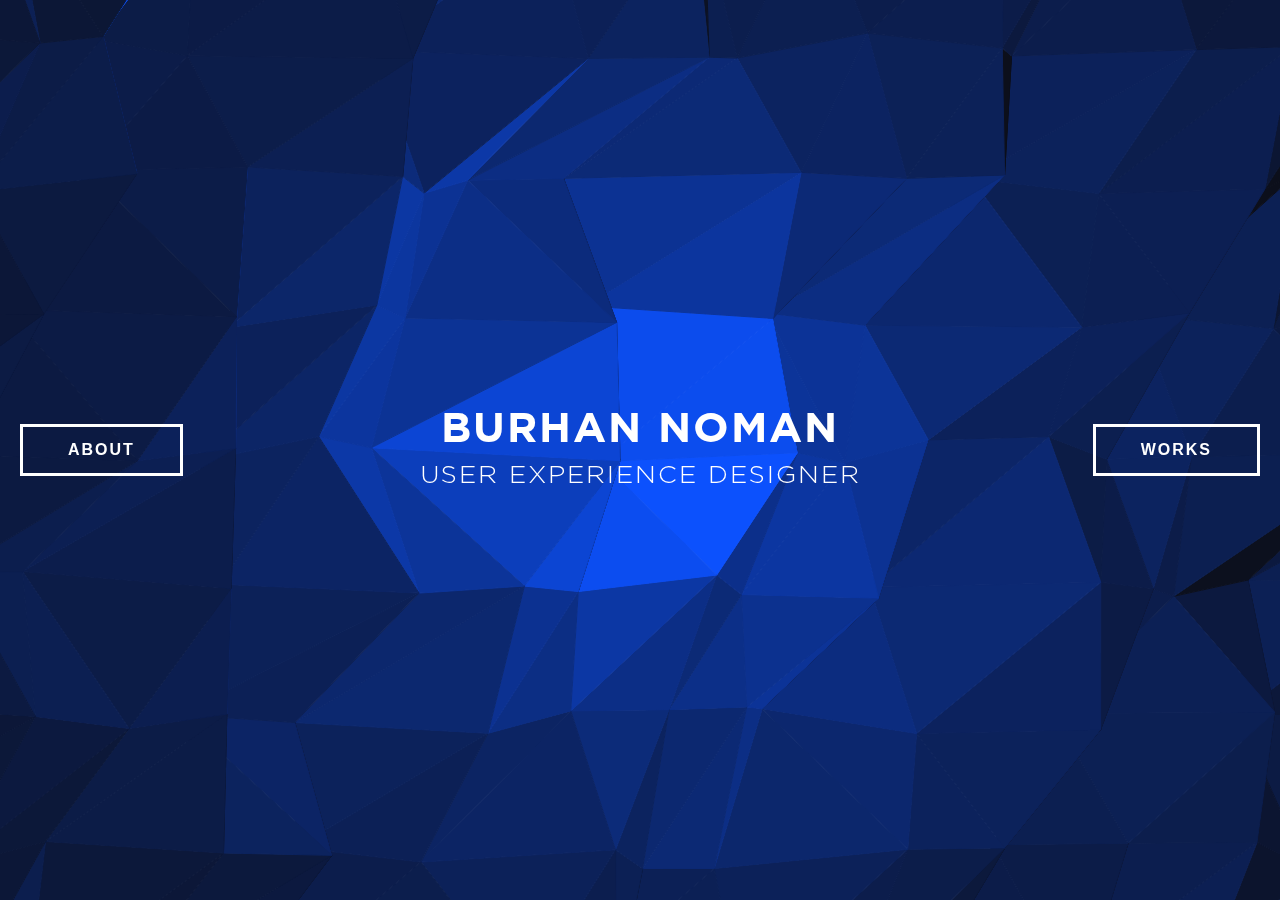
==== index.html @ 96dfe055 "Added google form link for scapes" ====
<!DOCTYPE html>
<html lang="en">
<head>
    <meta charset="utf-8">
    <meta http-equiv="X-UA-Compatible" content="IE=edge">
    <meta name="viewport" content="width=device-width, initial-scale=1">
    <!-- The above 3 meta tags *must* come first in the head; any other head content must come *after* these tags -->
    <title>Muhammad Burhan | UX Designer</title>
    <meta name="description" content="Portfolio website of Burhan Noman (Muhammad Burhan). A passionate UI/UX Designer and Developer">
    <meta name="keywords" content="UI, UX, designer, developer, design, portfolio, engineer, Muhammad Burhan, Burhan Noman, creative, passionate">
    <meta name="author" content="Muhammad Burhan (Burhan Noman)">

    <meta property="og:title" content="Burhan Noman - UX Designer">
    <meta property="og:image" content="img/muhammadburhan.jpg">
    <meta property="og:description" content="Portfolio website of Burhan Noman (Muhammad Burhan). A passionate UI/UX Designer and Developer.">

    <meta name="twitter:card" content="summary" />
    <meta name="twitter:site" content="@burhan_noman" />
    <meta name="twitter:title" content="Burhan Noman (Muhammad Burhan) - UX Designer" />
    <meta name="twitter:description" content="Portfolio website of Burhan Noman (Muhammad Burhan). A passionate UI/UX Designer and Developer." />
    <meta name="twitter:image" content="http://www.burhannoman.com/img/muhammadburhan.jpg" />

    <link href="css/normalize.css" rel="stylesheet">
    <link rel="stylesheet" type="text/css" href="css/font-awesome.min.css" />
    <link rel="stylesheet" href="css/jquery.fullpage.min.css">
    <link rel="stylesheet" href="css/owl.carousel.min.css">
    <link rel="stylesheet" href="css/owl.theme.default.min.css">
    <link rel="stylesheet" type="text/css" href="css/main.css" />
    <!-- HTML5 shim and Respond.js for IE8 support of HTML5 elements and media queries -->
    <!-- WARNING: Respond.js doesn't work if you view the page via file:// -->
    <!--[if lt IE 9]>
    <script src="https://oss.maxcdn.com/html5shiv/3.7.3/html5shiv.min.js"></script>
    <script src="https://oss.maxcdn.com/respond/1.4.2/respond.min.js"></script>
    <![endif]-->

    <link rel="shortcut icon" href="favicon/favicon.ico">
    <link rel="icon" sizes="16x16 32x32 64x64" href="favicon/favicon.ico">
    <link rel="icon" type="image/png" sizes="196x196" href="favicon/favicon-192.png">
    <link rel="icon" type="image/png" sizes="160x160" href="favicon/favicon-160.png">
    <link rel="icon" type="image/png" sizes="96x96" href="favicon/favicon-96.png">
    <link rel="icon" type="image/png" sizes="64x64" href="favicon/favicon-64.png">
    <link rel="icon" type="image/png" sizes="32x32" href="favicon/favicon-32.png">
    <link rel="icon" type="image/png" sizes="16x16" href="favicon/favicon-16.png">
    <link rel="apple-touch-icon" href="favicon/favicon-57.png">
    <link rel="apple-touch-icon" sizes="114x114" href="favicon/favicon-114.png">
    <link rel="apple-touch-icon" sizes="72x72" href="favicon/favicon-72.png">
    <link rel="apple-touch-icon" sizes="144x144" href="favicon/favicon-144.png">
    <link rel="apple-touch-icon" sizes="60x60" href="favicon/favicon-60.png">
    <link rel="apple-touch-icon" sizes="120x120" href="favicon/favicon-120.png">
    <link rel="apple-touch-icon" sizes="76x76" href="favicon/favicon-76.png">
    <link rel="apple-touch-icon" sizes="152x152" href="favicon/favicon-152.png">
    <link rel="apple-touch-icon" sizes="180x180" href="favicon/favicon-180.png">
    <meta name="msapplication-TileColor" content="#FFFFFF">
    <meta name="msapplication-TileImage" content="favicon/favicon-144.png">
    <meta name="msapplication-config" content="favicon/browserconfig.xml">
</head>
<body class="background-container-body">
<!-- ****************************************************************************************** -->
<!-- ********************************** Hi There! Whats Up? ***********************************-->
<!-- ****************************************************************************************** -->

<!-- ****************************************************************************************** -->
<!-- ********************************** MAIN PAGE *********************************************-->
<!-- ****************************************************************************************** -->
<div id="background-container" class="background-container on-scene">
    <section>
        <div id="background-output" class="background-output"></div>
        <div class="intro">
            <h1>Burhan Noman</h1>
            <h3>User Experience Designer</h3>
            <div class="mobile-btns">
                <button class="bn-btn light" data-link data-destination="about-page" data-source="background-container">About</button>
                <button class="bn-btn light" data-link data-destination="works-page" data-source="background-container">Works</button>
            </div>
        </div>
        <div class="about-cont">
            <button class="bn-btn light" data-link data-destination="about-page" data-source="background-container">About</button>
        </div>
        <div class="work-cont">
            <button class="bn-btn light" data-link data-destination="works-page" data-source="background-container">Works</button>
        </div>
    </section>
</div>
<div class="background-container-meta"></div>

<!-- ****************************************************************************************** -->
<!-- ********************************** ABOUT PAGE *********************************************-->
<!-- ****************************************************************************************** -->
<div class="about-page off-scene-left">
    <section style="display: none">
        <div class="about-text-container">
            <div class="content-about-me">
                <h4>About me</h4>
                <p>
                    Hi! I am Burhan. I blend knowledge and passion to come up with
                    intuitive and beautifully crafted User Experience. I have a strong empathy with users and never
                    ending love for design and technology. While designing, I embrace ambiguity, I believe in iterations
                    and I think of failures as a design experiments with the opportunity to learn.
                </p>
            </div>
            <div class="content-design-engineer">
                <h4>Designer + Engineer</h4>
                <p>
                    I completed my Bachelors of Engineering in Computer & Information Systems Engineering from NED
                    University, Pakistan. After playing a vital role in first unicorn of Pakistan, Careem and helping
                    Aurea with its customer experience platforms, i decided to pursue my education in Interactive Design.
                    Currently, i am enjoying roller coaster ride of my masters in field of Interactive Design from
                    Savannah College of Art and Design, USA.
                </p>
            </div>
        </div>
        <div class="about-picture">
            <div class="contact-container">
                <div class="display-picture">
                    <img src="img/muhammadburhan.jpg">
                </div>
                <h5>Burhan Noman</h5>
                <h6 class="email">mburhannoman@gmail.com</h6>
                <button id="download-resume" class="bn-btn dark">Download Resume</button>
                <div class="social-icons">
                    <a href="https://www.linkedin.com/in/burhannoman" target="_blank"><span class="fa fa-linkedin"></span></a>
                    <a href="https://www.behance.net/burhannoman" target="_blank"><span class="fa fa-behance"></span></a>
                    <a href="https://github.com/muhammad-burhan" target="_blank"><span class="fa fa-github"></span></a>
                    <a href="https://twitter.com/burhan_noman" target="_blank"><span class="fa fa-twitter"></span></a>
                </div>
            </div>
        </div>
    </section>
    <section class="more-info" style="display: none">
        <div class="info-row">
            <div class="work-experience">
                <h4>Work Experience</h4>
                <div class="work-item">
                    <h5 class="company">Google + SCAD</h5>
                    <h5 class="position">Creative Director</h5>
                    <p class="date">Sept. 2017 - Dec. 2017 (4 Months)</p>
                    <ul>
                        <li>
                            Directed team of five to achieve consistency in design for an Augmented Reality App.
                        </li>
                        <li>
                            Worked on wireframes & qualitative research for the mobile app and solely designed &
                            developed product website from concept to launch.
                        </li>
                    </ul>
                </div>
                <div class="work-item">
                    <h5 class="company">Aurea</h5>
                    <h5 class="position">UX Designer, Frontend</h5>
                    <p class="date">Nov. 2015 – Oct. 2016 (1 Year)</p>
                    <ul>
                        <li>
                            Designed and developed automation and real-time monitoring customer experience platforms.
                        </li>
                    </ul>
                </div>
                <div class="work-item">
                    <h5 class="company">VentureDive (Careem)</h5>
                    <h5 class="position">UX Engineer</h5>
                    <p class="date">Dec. 2014 – Mar. 2016 (1 Year & 4 Months)</p>
                    <ul>
                        <li>
                            Developed B2B and B2C applications including real-time internal operations and public web experiences.
                        </li>
                        <li>
                            Played a vital role in achieving and maintaining the 10x
                            growth of Careem with a hockey stick growth curve.
                        </li>
                        <li>
                            Wore multiple hats in chaotic environments to make sure
                            I deliver the finest user experience full of wow factors.
                        </li>
                    </ul>
                </div>
                <div class="work-item">
                    <h5 class="company">Avanza Solutions</h5>
                    <h5 class="position">UI/UX Design Intern</h5>
                    <p class="date">Jun. 2014 – Jul. 2014 (2 Months)</p>
                    <ul>
                        <li>
                            Performed research analysis and delivered designs for online mobile banking application; AmbitWiz.
                        </li>
                    </ul>
                </div>
                <div class="work-item">
                    <h5 class="company">Nokia Pakistan</h5>
                    <h5 class="position">S40 Full touch Application Developer Intern</h5>
                    <p class="date">Dec. 2012 – Jan. 2013 (2 Months)</p>
                    <ul>
                        <li>
                            Developed and Published S40 series mobile application using Netbeans 7.2 and Nokia SDK 2.0 on J2Me platform.
                        </li>
                    </ul>
                </div>
            </div>
            <div class="skills-set">
                <h4>Skills</h4>
                <h5 class="skill-sub-cat">Design</h5>
                <ul>
                    <li>Adobe Photoshop</li>
                    <li>Adobe Illustrator</li>
                    <li>Adobe After Effects</li>
                    <li>Adobe InDesign</li>
                    <li>Sketch</li>
                    <li>Rapid Prototyping (Proto.io & InVision)</li>
                    <li>Contextual Research</li>
                    <li>Personas & Experience Mapping</li>
                    <li>Wireframing & Storyboarding</li>
                    <li>Visual Interface & Information Design</li>
                    <li>Human Centered Design Process</li>
                    <li>Usability Testing</li>
                </ul>
                <h5 class="skill-sub-cat">Development</h5>
                <ul>
                    <li>JavaScript</li>
                    <li>AngularJS</li>
                    <li>Ionic Framework</li>
                    <li>JQuery</li>
                    <li>HTML5 / CSS3 / SASS</li>
                    <li>GIT / SVN</li>
                </ul>
                <h4>Achievements</h4>
                <div>
                    <img class="achievements-img" src="img/achievements.png">
                </div>
            </div>
        </div>
    </section>
</div>
<div class="about-page-meta" style="display: none">
    <nav class="header">
        <div class="bn-breadcrumb">
            <img src="img/logo_noshadow_blue.png" data-link data-destination="background-container" data-source="about-page">
            <div class="divider"></div>
            <ul>
                <li>About</li>
            </ul>
        </div>
        <div class="right-link">
            <a data-jump data-destination="works-page" data-source="about-page">Go to Works</a>
        </div>
    </nav>
    <div class="back-to-home">
        <button class="bn-arrow-circle right" data-link data-destination="background-container" data-source="about-page">
            <span class="fa fa-angle-right"></span>
        </button>
    </div>
</div>

<!-- ****************************************************************************************** -->
<!-- ********************************** WORK PAGE *********************************************-->
<!-- ****************************************************************************************** -->
<div class="wrapper works-page off-scene-right">
    <div id="fullpage">
        <div class="section">
            <section class="portfolio-item item-google">
                <video class="fullPageVideo" loop muted data-autoplay>
                    <source src="videos/google.mp4" type="video/mp4">
                </video>

                <div class="content-layer">
                    <div class="item-container">
                        <div class="video-google-overlay"></div>
                        <div class="content">
                            <h2>Google + SCAD</h2>
                            <h5>Overview</h5>
                            <p>
                                Google collaborated with SCAD to research and create Augmented Reality application with a
                                primary goal of developing community, authentic relationships, and self-expression. The project
                                is under NDA, i would be able to share more in an interview setting.
                            </p>
                            <h5>Contribution - UX Designer</h5>
                            <p>
                                Directed team of five to bring consistency in design. Participated in Qualitative Research, Ideation, Wireframes,
                                Mockups, Visual effects and Web Development.
                            </p>
                            <button class="bn-btn light" onclick="window.open('https://goo.gl/forms/hJCsrUWTZmPAbyXT2', '_blank')">Request Password</button>
                        </div>
                        <div class="media">
                            <!--<ul class="parallex-item scene">
                                <li class="layer" data-depth="0.20">
                                    <img src="img/portfolio/google/banner.png">
                                </li>
                            </ul>-->
                        </div>
                    </div>
                </div>
            </section>
        </div>

        <div class="section">
            <section class="portfolio-item item-mappen">
                <video class="fullPageVideo" loop muted data-autoplay>
                    <source src="videos/mappen.mp4" type="video/mp4">
                </video>
                <div class="content-layer">
                    <div class="item-container">
                        <div class="video-mappen-overlay"></div>
                        <div class="content">
                            <h2>Mappen</h2>
                            <h5>Overview</h5>
                            <p>
                                Map + Happening! Mappen, informs you about different experiences people had on
                                specific places. Users can share their experience either good, average or bad and pin it
                                to the map. The cluster of similar experiences forms a heat map on the google map, helping
                                user being informed about what’s happening around them.
                            </p>
                            <h5>Contribution</h5>
                            <p>
                                Contextual Research, Experience Mapping, Ideation, Storyboards, Wireframes, Prototype, User testing
                            </p>
                            <button class="bn-btn light" data-view-process data-detail-page="mappen-detail-page">View Process</button>
                        </div>
                        <div class="media"></div>
                    </div>
                </div>
            </section>
        </div>

        <div class="section">
            <section class="portfolio-item item-gojewel">
                <video class="fullPageVideo" loop muted data-autoplay>
                    <source src="videos/gojewel.mp4" type="video/mp4">
                </video>

                <div class="content-layer">
                    <div class="item-container">
                        <div class="video-gojewel-overlay"></div>
                        <div class="content">
                            <h2>GoJewel</h2>
                            <h5>Overview</h5>
                            <p>
                                A project demonstrating a need to wear a jewelry. You can rent a jewelry using the app for
                                as long as you want and return it whenever you like. GoJewel will also help you find a jewelry
                                matching your needs and you can try it using augmented reality before even renting it.
                            </p>
                            <h5>Contribution - Project Lead</h5>
                            <p>
                                Research, Wireframes, Prototype, Concept video pre & post production
                            </p>
                            <button class="bn-btn light" data-view-process data-detail-page="gojewel-detail-page">View Process</button>
                        </div>
                        <div class="media">
                            <!--<ul class="parallex-item scene">
                                <li class="layer" data-depth="0.20">
                                    <img src="img/portfolio/gojewel/banner.png">
                                </li>
                            </ul>-->
                        </div>
                    </div>
                </div>
            </section>
        </div>

        <div class="section">
            <section class="portfolio-item item-tournorth">
                <video class="fullPageVideo" loop muted data-autoplay>
                    <source src="videos/tournorth.mp4" type="video/mp4">
                </video>
                <div class="content-layer">
                    <div class="item-container">
                        <div class="video-tournorth-overlay"></div>
                        <div class="content">
                            <h2>Tour North</h2>
                            <h5>Overview</h5>
                            <p>
                                Tour North is a Award Winning one page storytelling responsive website depicting my beautiful journey to the
                                amazing valleys of Pakistan. Rich media including sound, videos and images takes the user into the
                                beautiful valleys and creates a unique experience.
                            </p>
                            <h5>Individual Project</h5>
                            <p>
                                Wireframes, Mockups, Web Development
                            </p>
                            <button class="bn-btn light" data-view-process data-detail-page="tournorth-detail-page">View Process</button>
                            <button class="bn-btn light" onclick="window.open('http://www.tournorth.com', '_blank')">Launch Experience</button>
                        </div>
                        <div class="media">
                            <!--<ul class="parallex-item scene">
                                <li class="layer" data-depth="0.20"><img src="img/portfolio/tournorth/north%20banner.png"></li>
                            </ul>-->
                        </div>
                    </div>
                </div>
            </section>
        </div>

        <div class="section">
            <section class="portfolio-item item-wrc">
                <video class="fullPageVideo" loop muted data-autoplay>
                    <source src="videos/WRC.mp4" type="video/mp4">
                </video>

                <div class="content-layer">
                    <div class="item-container">
                        <div class="video-wrc-overlay"></div>
                        <div class="content">
                            <h2>WRC Promo</h2>
                            <h5>Overview</h5>
                            <p>
                                This is the promotional video for the World Rally Championship. This video is for educational purposes only. I wanted
                                to showcase the super human skills, thrill and passion drivers and spectators put into this sport.
                                I edited the footages according to my need and would like to give videographers credit.
                            </p>
                            <h5>Individual Project</h5>
                            <p>
                                Storyboards, Visual Design, Motion Design
                            </p>
                            <button class="bn-btn light" data-view-process data-detail-page="wrc-detail-page">View Process</button>
                        </div>
                        <div class="media"></div>
                    </div>
                </div>
            </section>
        </div>

        <div class="section">
            <section class="portfolio-item item-mgs">
                <video class="fullPageVideo" loop muted data-autoplay>
                    <source src="videos/mgs.mp4" type="video/mp4">
                </video>

                <div class="content-layer">
                    <div class="item-container">
                        <div class="video-mgs-overlay"></div>
                        <div class="content">
                            <h2>HUD Design - MGS</h2>
                            <h5>Overview</h5>
                            <p>
                                The idea is to create a futuristic UI for the advance real-time critical systems.
                                I took inspirations from different games like Metal Gear solid V and took references from one
                                of the best motion designers - Ashthrop.
                            </p>
                            <h5>Individual Project</h5>
                            <p>
                                Storyboards, Visual Design, Motion Design
                            </p>
                            <button class="bn-btn light" data-view-process data-detail-page="mgs-detail-page">View Process</button>
                        </div>
                        <div class="media"></div>
                    </div>
                </div>
            </section>
        </div>

        <div class="section">
            <section class="portfolio-item item-alibi">
                <video class="fullPageVideo" loop muted data-autoplay>
                    <source src="videos/alibi.mp4" type="video/mp4">
                </video>
                <div class="content-layer">
                    <div class="item-container">
                        <div class="video-alibi-overlay"></div>
                        <div class="content">
                            <h2>Alibi</h2>
                            <h5>Overview</h5>
                            <p>
                                A mobile app which lets you post anonymously in a particular group. Users can read, like and
                                dislike posts in a group. Users can also make a guess on a particular post about the person
                                who posted it. If it's correct user will get reward points.
                            </p>
                            <h5>Side Project</h5>
                            <p>
                                Wireframes, Mockups, Motion Design
                            </p>
                            <button class="bn-btn light" data-view-process data-detail-page="alibi-detail-page">View Process</button>
                        </div>
                        <div class="media">
                            <!--<ul class="parallex-item scene">
                                <li class="layer" data-depth="0.20"><img src="img/portfolio/alibi/banner.png"></li>
                            </ul>-->
                        </div>
                    </div>
                </div>
            </section>
        </div>

        <div class="section">
            <section class="portfolio-item item-Ambit">
                <video class="fullPageVideo" loop muted data-autoplay>
                    <source src="videos/ambit.mp4" type="video/mp4">
                </video>
                <div class="content-layer">
                    <div class="item-container">
                        <div class="video-ambit-overlay"></div>
                        <div class="content">
                            <h2>AmbitWiz</h2>
                            <h5>Overview</h5>
                            <p>
                                AmbiWiz is an online banking mobile app. Using which user can manage his bank accounts,
                                utility bills, cheques, cards and online transfers. User can also search for the nearest
                                ATM locations.
                            </p>
                            <h5>Contribution</h5>
                            <p>
                                Information Architecture, Wireframes, Visual Design
                            </p>
                            <button class="bn-btn light" data-view-process data-detail-page="ambit-detail-page">View Process</button>
                        </div>
                        <div class="media">
                            <!--<ul class="parallex-item scene">
                                <li class="layer" data-depth="0.20"><img src="img/portfolio/ambit/banner.png"></li>
                            </ul>-->
                        </div>
                    </div>
                </div>
            </section>
        </div>

        <!--<div class="section">
            <section class="portfolio-item item-riverstreet">
                <video class="fullPageVideo" loop muted data-autoplay>
                    <source src="videos/riverstreet.mp4" type="video/mp4">
                </video>
                <div class="content-layer">
                    <div class="item-container">
                        <div class="video-riverstreet-overlay"></div>
                        <div class="content">
                            <h2>River Street Savannah</h2>
                            <h5>Overview</h5>
                            <p>
                                River Street Savannah is the Re-design of River Street Website. River Street is a tourist spot of Savannah
                                which has a lot of historic and artistic importance.
                            </p>
                            <h5>Contribution - Project Manager</h5>
                            <p>
                                Research, Visual Designs, Web Development
                            </p>
                            <button class="bn-btn light" data-view-process data-detail-page="riverstreet-detail-page">View Process</button>
                        </div>
                        <div class="media">
                            &lt;!&ndash;<ul class="parallex-item scene">
                                <li class="layer" data-depth="0.20"><img src="img/portfolio/riverstreet/riverstreet%20banner.png"></li>
                            </ul>&ndash;&gt;
                        </div>
                    </div>
                </div>
            </section>
        </div>-->
        <!--<div class="section">
            <section class="portfolio-item item-hotel">
                <video class="fullPageVideo" loop muted data-autoplay>
                    <source src="videos/riverstreet.mp4" type="video/mp4">
                </video>
                <div class="content-layer">
                    <div class="item-container">
                        <div class="video-riverstreet-overlay"></div>
                        <div class="content">
                            <h2>Best Hotels</h2>
                            <h5>Overview</h5>
                            <p>
                                Best hotels is the re-design of a popular accommodation website "Bookings.com". This website
                                is the part of my course work for Interactive Web Design 715.
                            </p>
                            <h5>Contribution</h5>
                            <p>
                                Project Manager, UX Designer, Developer
                            </p>
                            <button class="bn-btn light" data-view-process data-detail-page="booking-detail-page">View Process</button>
                        </div>
                        <div class="media">
                            &lt;!&ndash;<ul class="parallex-item scene">
                                <li class="layer" data-depth="0.20"><img src="img/portfolio/bookings/hotel%20banner.png"></li>
                            </ul>&ndash;&gt;
                        </div>
                    </div>
                </div>
            </section>
        </div>-->
    </div>
    <!-- Container for the details of each portfolio -->
    <div class="detail-page">

    </div>
</div>
<div class="side-bar-overlay"></div>
<div class="works-page-meta" style="display: none">
    <nav class="header">
        <div class="bn-breadcrumb">
            <img class="logo-light" src="img/logo_noshadow_white.png"
                 data-link data-destination="background-container" data-source="works-page" data-restart-slides>
            <img class="visible-detail-page" src="img/logo_noshadow_blue.png" style="display: none;"
                 data-link data-destination="background-container" data-source="works-page" data-restart-slides>
            <div class="divider"></div>
            <ul>
                <li>Works</li>
            </ul>
        </div>
        <div class="left-link">
            <a data-jump data-destination="about-page" data-source="works-page" data-restart-slides>Go to About</a>
        </div>
    </nav>
    <div class="back-to-home wp-back-btn">
        <button class="bn-arrow-circle left" data-link data-destination="background-container" data-source="works-page" data-restart-slides>
            <span class="fa fa-angle-left"></span>
        </button>
    </div>
    <div class="back-to-home visible-detail-page-back" style="display: none;">
        <button class="bn-arrow-circle left">
            <span class="fa fa-times"></span>
        </button>
    </div>
    <div class="list-of-projects">
        <span class="heading">
            List of Projects
        </span>
        <div class="circle"></div>
        <div></div>
        <div class="liner"></div>
    </div>

    <div class="side-bar">
        <div id="scrollstyle-3" class="side-bar-content">
            <div class="side-bar-item google-sidebar-item">
                <img src="img/portfolio/google/google-sidebar.jpg">
                <div class="overlay-container">
                    <div class="overlay"></div>
                    <h6>Google + SCAD</h6>
                    <p>Google Daydream AR</p>
                </div>
            </div>
            <div class="side-bar-item" data-view-process data-detail-page="mappen-detail-page">
                <img src="img/portfolio/mappen/mappen-sidebar.jpg">
                <div class="overlay-container">
                    <div class="overlay"></div>
                    <h6>Mappen</h6>
                    <p>Know whats happening around you!</p>
                </div>
            </div>
            <div class="side-bar-item" data-view-process data-detail-page="gojewel-detail-page">
                <img src="img/portfolio/gojewel/gojewel-sidebar.jpg">
                <div class="overlay-container">
                    <div class="overlay"></div>
                    <h6>GoJewel</h6>
                    <p>Jewelry - Get it - Flaunt it - Return it</p>
                </div>
            </div>
            <div class="side-bar-item" data-view-process data-detail-page="tournorth-detail-page">
                <img src="img/portfolio/tournorth/tournorth-sidebar.jpg">
                <div class="overlay-container">
                    <div class="overlay"></div>
                    <h6>Tour North</h6>
                    <p>Experience a Journey to the North</p>
                </div>
            </div>
            <div class="side-bar-item" data-view-process data-detail-page="wrc-detail-page">
                <img src="img/portfolio/wrc/wrc-sidebar.jpg">
                <div class="overlay-container">
                    <div class="overlay"></div>
                    <h6>World Rally Championship</h6>
                    <p>Live action motion design promo</p>
                </div>
            </div>
            <div class="side-bar-item" data-view-process data-detail-page="mgs-detail-page">
                <img src="img/portfolio/mgs/mgs-sidebar.jpg">
                <div class="overlay-container">
                    <div class="overlay"></div>
                    <h6>HUD Design</h6>
                    <p>Futuristic HUD Motion Graphics</p>
                </div>
            </div>
            <div class="side-bar-item" data-view-process data-detail-page="alibi-detail-page">
                <img src="img/portfolio/alibi/alibi-sidebar.jpg">
                <div class="overlay-container">
                    <div class="overlay"></div>
                    <h6>Alibi</h6>
                    <p>Anonymously posting mobile app</p>
                </div>
            </div>
            <div class="side-bar-item" data-view-process data-detail-page="ambit-detail-page">
                <img src="img/portfolio/ambit/ambit-sidebar.jpg">
                <div class="overlay-container">
                    <div class="overlay"></div>
                    <h6>AmbitWiz</h6>
                    <p>Online mobile banking app</p>
                </div>
            </div>
            <!--<div class="side-bar-item" data-view-process data-detail-page="booking-detail-page">
                <img src="img/portfolio/bookings/hotel-sidebar.jpg">
                <div class="overlay-container">
                    <div class="overlay"></div>
                    <h6>Best Hotels</h6>
                    <p>Hotel reservation website</p>
                </div>
            </div>-->
            <!--<div class="side-bar-item" data-view-process data-detail-page="riverstreet-detail-page">
                <img src="img/portfolio/riverstreet/riverstreet-sidebar.jpg">
                <div class="overlay-container">
                    <div class="overlay"></div>
                    <h6>River Street</h6>
                    <p>Responsive Website for the Savannah River Street</p>
                </div>
            </div>-->
        </div>
    </div>

    <div class="page-number">
        <span class="current-page">1</span>
        <span class="divider">/</span>
        <span class="total-pages">10</span>
        <div class="note blink blink-infinite">
            Scroll to navigate
        </div>
    </div>
</div>

<script src="js/jquery.js"></script>
<script src="js/modernizr.js"></script>
<script src="js/bootstrap.min.js"></script>
<script src="js/jquery.fullpage.min.js"></script>
<script src="js/flat-surface-shader.js"></script>
<script src="js/shader.js"></script>
<script src="js/owl.carousel.min.js"></script>
<script src="js/jquery.parallax.min.js"></script>
<script src="js/main_updated.js"></script>

<script>
    (function(i,s,o,g,r,a,m){i['GoogleAnalyticsObject']=r;i[r]=i[r]||function(){
        (i[r].q=i[r].q||[]).push(arguments)},i[r].l=1*new Date();a=s.createElement(o),
        m=s.getElementsByTagName(o)[0];a.async=1;a.src=g;m.parentNode.insertBefore(a,m)
    })(window,document,'script','https://www.google-analytics.com/analytics.js','ga');

    ga('create', 'UA-90312808-1', 'auto');
    ga('send', 'pageview');

</script>
</body>
</html>
---- css/main.css ----
/*!
 * Bootstrap v3.3.7 (http://getbootstrap.com)
 * Copyright 2011-2017 Twitter, Inc.
 * Licensed under MIT (https://github.com/twbs/bootstrap/blob/master/LICENSE)
 *//*!
 * Generated using the Bootstrap Customizer (http://getbootstrap.com/customize/?id=9f25413d1d4a6e688ea32d96782da67c)
 * Config saved to config.json and https://gist.github.com/9f25413d1d4a6e688ea32d96782da67c
 */  /*!
* Bootstrap v3.3.7 (http://getbootstrap.com)
* Copyright 2011-2016 Twitter, Inc.
* Licensed under MIT (https://github.com/twbs/bootstrap/blob/master/LICENSE)
*//*! normalize.css v3.0.3 | MIT License | github.com/necolas/normalize.css */.container{margin-right:auto;margin-left:auto;padding-left:15px;padding-right:15px}@media (min-width: 768px){.container{width:750px}}@media (min-width: 992px){.container{width:970px}}@media (min-width: 1200px){.container{width:1170px}}.container-fluid{margin-right:auto;margin-left:auto;padding-left:15px;padding-right:15px}.row{margin-left:-15px;margin-right:-15px}.col-xs-1,.col-sm-1,.col-md-1,.col-lg-1,.col-xs-2,.col-sm-2,.col-md-2,.col-lg-2,.col-xs-3,.col-sm-3,.col-md-3,.col-lg-3,.col-xs-4,.col-sm-4,.col-md-4,.col-lg-4,.col-xs-5,.col-sm-5,.col-md-5,.col-lg-5,.col-xs-6,.col-sm-6,.col-md-6,.col-lg-6,.col-xs-7,.col-sm-7,.col-md-7,.col-lg-7,.col-xs-8,.col-sm-8,.col-md-8,.col-lg-8,.col-xs-9,.col-sm-9,.col-md-9,.col-lg-9,.col-xs-10,.col-sm-10,.col-md-10,.col-lg-10,.col-xs-11,.col-sm-11,.col-md-11,.col-lg-11,.col-xs-12,.col-sm-12,.col-md-12,.col-lg-12{position:relative;min-height:1px;padding-left:15px;padding-right:15px}.col-xs-1,.col-xs-2,.col-xs-3,.col-xs-4,.col-xs-5,.col-xs-6,.col-xs-7,.col-xs-8,.col-xs-9,.col-xs-10,.col-xs-11,.col-xs-12{float:left}.col-xs-12{width:100%}.col-xs-11{width:91.66666667%}.col-xs-10{width:83.33333333%}.col-xs-9{width:75%}.col-xs-8{width:66.66666667%}.col-xs-7{width:58.33333333%}.col-xs-6{width:50%}.col-xs-5{width:41.66666667%}.col-xs-4{width:33.33333333%}.col-xs-3{width:25%}.col-xs-2{width:16.66666667%}.col-xs-1{width:8.33333333%}.col-xs-pull-12{right:100%}.col-xs-pull-11{right:91.66666667%}.col-xs-pull-10{right:83.33333333%}.col-xs-pull-9{right:75%}.col-xs-pull-8{right:66.66666667%}.col-xs-pull-7{right:58.33333333%}.col-xs-pull-6{right:50%}.col-xs-pull-5{right:41.66666667%}.col-xs-pull-4{right:33.33333333%}.col-xs-pull-3{right:25%}.col-xs-pull-2{right:16.66666667%}.col-xs-pull-1{right:8.33333333%}.col-xs-pull-0{right:auto}.col-xs-push-12{left:100%}.col-xs-push-11{left:91.66666667%}.col-xs-push-10{left:83.33333333%}.col-xs-push-9{left:75%}.col-xs-push-8{left:66.66666667%}.col-xs-push-7{left:58.33333333%}.col-xs-push-6{left:50%}.col-xs-push-5{left:41.66666667%}.col-xs-push-4{left:33.33333333%}.col-xs-push-3{left:25%}.col-xs-push-2{left:16.66666667%}.col-xs-push-1{left:8.33333333%}.col-xs-push-0{left:auto}.col-xs-offset-12{margin-left:100%}.col-xs-offset-11{margin-left:91.66666667%}.col-xs-offset-10{margin-left:83.33333333%}.col-xs-offset-9{margin-left:75%}.col-xs-offset-8{margin-left:66.66666667%}.col-xs-offset-7{margin-left:58.33333333%}.col-xs-offset-6{margin-left:50%}.col-xs-offset-5{margin-left:41.66666667%}.col-xs-offset-4{margin-left:33.33333333%}.col-xs-offset-3{margin-left:25%}.col-xs-offset-2{margin-left:16.66666667%}.col-xs-offset-1{margin-left:8.33333333%}.col-xs-offset-0{margin-left:0}@media (min-width: 768px){.col-sm-1,.col-sm-2,.col-sm-3,.col-sm-4,.col-sm-5,.col-sm-6,.col-sm-7,.col-sm-8,.col-sm-9,.col-sm-10,.col-sm-11,.col-sm-12{float:left}.col-sm-12{width:100%}.col-sm-11{width:91.66666667%}.col-sm-10{width:83.33333333%}.col-sm-9{width:75%}.col-sm-8{width:66.66666667%}.col-sm-7{width:58.33333333%}.col-sm-6{width:50%}.col-sm-5{width:41.66666667%}.col-sm-4{width:33.33333333%}.col-sm-3{width:25%}.col-sm-2{width:16.66666667%}.col-sm-1{width:8.33333333%}.col-sm-pull-12{right:100%}.col-sm-pull-11{right:91.66666667%}.col-sm-pull-10{right:83.33333333%}.col-sm-pull-9{right:75%}.col-sm-pull-8{right:66.66666667%}.col-sm-pull-7{right:58.33333333%}.col-sm-pull-6{right:50%}.col-sm-pull-5{right:41.66666667%}.col-sm-pull-4{right:33.33333333%}.col-sm-pull-3{right:25%}.col-sm-pull-2{right:16.66666667%}.col-sm-pull-1{right:8.33333333%}.col-sm-pull-0{right:auto}.col-sm-push-12{left:100%}.col-sm-push-11{left:91.66666667%}.col-sm-push-10{left:83.33333333%}.col-sm-push-9{left:75%}.col-sm-push-8{left:66.66666667%}.col-sm-push-7{left:58.33333333%}.col-sm-push-6{left:50%}.col-sm-push-5{left:41.66666667%}.col-sm-push-4{left:33.33333333%}.col-sm-push-3{left:25%}.col-sm-push-2{left:16.66666667%}.col-sm-push-1{left:8.33333333%}.col-sm-push-0{left:auto}.col-sm-offset-12{margin-left:100%}.col-sm-offset-11{margin-left:91.66666667%}.col-sm-offset-10{margin-left:83.33333333%}.col-sm-offset-9{margin-left:75%}.col-sm-offset-8{margin-left:66.66666667%}.col-sm-offset-7{margin-left:58.33333333%}.col-sm-offset-6{margin-left:50%}.col-sm-offset-5{margin-left:41.66666667%}.col-sm-offset-4{margin-left:33.33333333%}.col-sm-offset-3{margin-left:25%}.col-sm-offset-2{margin-left:16.66666667%}.col-sm-offset-1{margin-left:8.33333333%}.col-sm-offset-0{margin-left:0}}@media (min-width: 992px){.col-md-1,.col-md-2,.col-md-3,.col-md-4,.col-md-5,.col-md-6,.col-md-7,.col-md-8,.col-md-9,.col-md-10,.col-md-11,.col-md-12{float:left}.col-md-12{width:100%}.col-md-11{width:91.66666667%}.col-md-10{width:83.33333333%}.col-md-9{width:75%}.col-md-8{width:66.66666667%}.col-md-7{width:58.33333333%}.col-md-6{width:50%}.col-md-5{width:41.66666667%}.col-md-4{width:33.33333333%}.col-md-3{width:25%}.col-md-2{width:16.66666667%}.col-md-1{width:8.33333333%}.col-md-pull-12{right:100%}.col-md-pull-11{right:91.66666667%}.col-md-pull-10{right:83.33333333%}.col-md-pull-9{right:75%}.col-md-pull-8{right:66.66666667%}.col-md-pull-7{right:58.33333333%}.col-md-pull-6{right:50%}.col-md-pull-5{right:41.66666667%}.col-md-pull-4{right:33.33333333%}.col-md-pull-3{right:25%}.col-md-pull-2{right:16.66666667%}.col-md-pull-1{right:8.33333333%}.col-md-pull-0{right:auto}.col-md-push-12{left:100%}.col-md-push-11{left:91.66666667%}.col-md-push-10{left:83.33333333%}.col-md-push-9{left:75%}.col-md-push-8{left:66.66666667%}.col-md-push-7{left:58.33333333%}.col-md-push-6{left:50%}.col-md-push-5{left:41.66666667%}.col-md-push-4{left:33.33333333%}.col-md-push-3{left:25%}.col-md-push-2{left:16.66666667%}.col-md-push-1{left:8.33333333%}.col-md-push-0{left:auto}.col-md-offset-12{margin-left:100%}.col-md-offset-11{margin-left:91.66666667%}.col-md-offset-10{margin-left:83.33333333%}.col-md-offset-9{margin-left:75%}.col-md-offset-8{margin-left:66.66666667%}.col-md-offset-7{margin-left:58.33333333%}.col-md-offset-6{margin-left:50%}.col-md-offset-5{margin-left:41.66666667%}.col-md-offset-4{margin-left:33.33333333%}.col-md-offset-3{margin-left:25%}.col-md-offset-2{margin-left:16.66666667%}.col-md-offset-1{margin-left:8.33333333%}.col-md-offset-0{margin-left:0}}@media (min-width: 1200px){.col-lg-1,.col-lg-2,.col-lg-3,.col-lg-4,.col-lg-5,.col-lg-6,.col-lg-7,.col-lg-8,.col-lg-9,.col-lg-10,.col-lg-11,.col-lg-12{float:left}.col-lg-12{width:100%}.col-lg-11{width:91.66666667%}.col-lg-10{width:83.33333333%}.col-lg-9{width:75%}.col-lg-8{width:66.66666667%}.col-lg-7{width:58.33333333%}.col-lg-6{width:50%}.col-lg-5{width:41.66666667%}.col-lg-4{width:33.33333333%}.col-lg-3{width:25%}.col-lg-2{width:16.66666667%}.col-lg-1{width:8.33333333%}.col-lg-pull-12{right:100%}.col-lg-pull-11{right:91.66666667%}.col-lg-pull-10{right:83.33333333%}.col-lg-pull-9{right:75%}.col-lg-pull-8{right:66.66666667%}.col-lg-pull-7{right:58.33333333%}.col-lg-pull-6{right:50%}.col-lg-pull-5{right:41.66666667%}.col-lg-pull-4{right:33.33333333%}.col-lg-pull-3{right:25%}.col-lg-pull-2{right:16.66666667%}.col-lg-pull-1{right:8.33333333%}.col-lg-pull-0{right:auto}.col-lg-push-12{left:100%}.col-lg-push-11{left:91.66666667%}.col-lg-push-10{left:83.33333333%}.col-lg-push-9{left:75%}.col-lg-push-8{left:66.66666667%}.col-lg-push-7{left:58.33333333%}.col-lg-push-6{left:50%}.col-lg-push-5{left:41.66666667%}.col-lg-push-4{left:33.33333333%}.col-lg-push-3{left:25%}.col-lg-push-2{left:16.66666667%}.col-lg-push-1{left:8.33333333%}.col-lg-push-0{left:auto}.col-lg-offset-12{margin-left:100%}.col-lg-offset-11{margin-left:91.66666667%}.col-lg-offset-10{margin-left:83.33333333%}.col-lg-offset-9{margin-left:75%}.col-lg-offset-8{margin-left:66.66666667%}.col-lg-offset-7{margin-left:58.33333333%}.col-lg-offset-6{margin-left:50%}.col-lg-offset-5{margin-left:41.66666667%}.col-lg-offset-4{margin-left:33.33333333%}.col-lg-offset-3{margin-left:25%}.col-lg-offset-2{margin-left:16.66666667%}.col-lg-offset-1{margin-left:8.33333333%}.col-lg-offset-0{margin-left:0}}.clearfix:before,.clearfix:after,.container:before,.container:after,.container-fluid:before,.container-fluid:after,.row:before,.row:after{content:" ";display:table}.clearfix:after,.container:after,.container-fluid:after,.row:after{clear:both}.center-block{display:block;margin-left:auto;margin-right:auto}.pull-right{float:right !important}.pull-left{float:left !important}.hide{display:none !important}.show{display:block !important}.invisible{visibility:hidden}.text-hide{font:0/0 a;color:transparent;text-shadow:none;background-color:transparent;border:0}.hidden{display:none !important}.affix{position:fixed}@-ms-viewport{width:device-width}.visible-xs,.visible-sm,.visible-md,.visible-lg{display:none !important}.visible-xs-block,.visible-xs-inline,.visible-xs-inline-block,.visible-sm-block,.visible-sm-inline,.visible-sm-inline-block,.visible-md-block,.visible-md-inline,.visible-md-inline-block,.visible-lg-block,.visible-lg-inline,.visible-lg-inline-block{display:none !important}@media (max-width: 767px){.visible-xs{display:block !important}table.visible-xs{display:table !important}tr.visible-xs{display:table-row !important}th.visible-xs,td.visible-xs{display:table-cell !important}}@media (max-width: 767px){.visible-xs-block{display:block !important}}@media (max-width: 767px){.visible-xs-inline{display:inline !important}}@media (max-width: 767px){.visible-xs-inline-block{display:inline-block !important}}@media (min-width: 768px) and (max-width: 991px){.visible-sm{display:block !important}table.visible-sm{display:table !important}tr.visible-sm{display:table-row !important}th.visible-sm,td.visible-sm{display:table-cell !important}}@media (min-width: 768px) and (max-width: 991px){.visible-sm-block{display:block !important}}@media (min-width: 768px) and (max-width: 991px){.visible-sm-inline{display:inline !important}}@media (min-width: 768px) and (max-width: 991px){.visible-sm-inline-block{display:inline-block !important}}@media (min-width: 992px) and (max-width: 1199px){.visible-md{display:block !important}table.visible-md{display:table !important}tr.visible-md{display:table-row !important}th.visible-md,td.visible-md{display:table-cell !important}}@media (min-width: 992px) and (max-width: 1199px){.visible-md-block{display:block !important}}@media (min-width: 992px) and (max-width: 1199px){.visible-md-inline{display:inline !important}}@media (min-width: 992px) and (max-width: 1199px){.visible-md-inline-block{display:inline-block !important}}@media (min-width: 1200px){.visible-lg{display:block !important}table.visible-lg{display:table !important}tr.visible-lg{display:table-row !important}th.visible-lg,td.visible-lg{display:table-cell !important}}@media (min-width: 1200px){.visible-lg-block{display:block !important}}@media (min-width: 1200px){.visible-lg-inline{display:inline !important}}@media (min-width: 1200px){.visible-lg-inline-block{display:inline-block !important}}@media (max-width: 767px){.hidden-xs{display:none !important}}@media (min-width: 768px) and (max-width: 991px){.hidden-sm{display:none !important}}@media (min-width: 992px) and (max-width: 1199px){.hidden-md{display:none !important}}@media (min-width: 1200px){.hidden-lg{display:none !important}}.visible-print{display:none !important}@media print{.visible-print{display:block !important}table.visible-print{display:table !important}tr.visible-print{display:table-row !important}th.visible-print,td.visible-print{display:table-cell !important}}.visible-print-block{display:none !important}@media print{.visible-print-block{display:block !important}}.visible-print-inline{display:none !important}@media print{.visible-print-inline{display:inline !important}}.visible-print-inline-block{display:none !important}@media print{.visible-print-inline-block{display:inline-block !important}}@media print{.hidden-print{display:none !important}}@font-face{font-family:'Gotham';src:url("../fonts/GothamBold.eot");src:url("../fonts/GothamBold.eot?#iefix") format("embedded-opentype"),url("../fonts/GothamBold.woff") format("woff"),url("../fonts/GothamBold.ttf") format("truetype");font-weight:700;font-style:normal}@font-face{font-family:'Gotham';src:url("../fonts/Gotham-Light.eot");src:url("../fonts/Gotham-Light.eot?#iefix") format("embedded-opentype"),url("../fonts/Gotham-Light.woff") format("woff"),url("../fonts/Gotham-Light.ttf") format("truetype");font-weight:300;font-style:normal}@font-face{font-family:'Gotham Book';src:url("../fonts/Gotham-Book.eot");src:url("../fonts/Gotham-Book.eot?#iefix") format("embedded-opentype"),url("../fonts/Gotham-Book.woff") format("woff"),url("../fonts/Gotham-Book.ttf") format("truetype");font-weight:normal;font-style:normal}@font-face{font-family:'Gotham';src:url("../fonts/Gotham-Medium.eot");src:url("../fonts/Gotham-Medium.eot?#iefix") format("embedded-opentype"),url("../fonts/Gotham-Medium.woff") format("woff"),url("../fonts/Gotham-Medium.ttf") format("truetype");font-weight:500;font-style:normal}h1{font-size:2.6em;text-transform:uppercase;font-weight:bold;letter-spacing:2px}h2{font-size:2.2em;text-transform:uppercase;font-weight:500;letter-spacing:2px}h3{font-size:1.6em;text-transform:uppercase;font-weight:500;letter-spacing:2px}h4{font-size:1.6em;text-transform:uppercase;font-family:'Gotham Book', Arial, sans-serif;letter-spacing:2px}h5{font-size:1.2em;text-transform:uppercase;font-family:'Gotham Book', Arial, sans-serif;letter-spacing:2px}h6{font-size:1em;font-family:'Gotham Book', Arial, sans-serif;letter-spacing:2px}p{line-height:2}.bn-btn{overflow:hidden;width:auto;-webkit-transition:border-color 0.3s, color 0.3s;transition:border-color 0.3s, color 0.3s;-webkit-transition-timing-function:cubic-bezier(0.2, 1, 0.3, 1);transition-timing-function:cubic-bezier(0.2, 1, 0.3, 1);border:2px solid;letter-spacing:2px;text-transform:uppercase;padding:14px 45px;background:none;color:inherit;vertical-align:middle;position:relative;z-index:1;font-weight:700}.bn-btn.light{color:#fff;border:3px solid white}.bn-btn.light:hover{color:#0c2e86;border-color:#fff}.bn-btn.light:hover:before{background-color:#fff}.bn-btn.dark{color:#0c2e86;border:3px solid #0c2e86}.bn-btn.dark:hover{color:white;border-color:#0c2e86}.bn-btn.dark:hover:before{background-color:#0c2e86}.bn-btn:hover:before{opacity:1;-webkit-transform:rotate3d(0, 0, 1, 0deg);transform:rotate3d(0, 0, 1, 0deg);-webkit-transition-timing-function:cubic-bezier(0.2, 1, 0.3, 1);transition-timing-function:cubic-bezier(0.2, 1, 0.3, 1)}.bn-btn:hover a{color:#0c2e86}.bn-btn:before{content:'';position:absolute;top:0;left:0;width:150%;height:100%;z-index:-1;background:#37474f;-webkit-transform:rotate3d(0, 0, 1, -45deg) translate3d(0, -3em, 0);transform:rotate3d(0, 0, 1, -45deg) translate3d(0, -3em, 0);-webkit-transform-origin:0% 100%;transform-origin:0% 100%;-webkit-transition:-webkit-transform 0.3s, opacity 0.3s, background-color 0.3s;transition:transform 0.3s, opacity 0.3s, background-color 0.3s}.bn-btn a,.bn-btn a:visited,.bn-btn a:focus,.bn-btn a:active{color:white;text-decoration:none}.bn-arrow-circle{border-radius:50%;text-align:center;vertical-align:middle;border:3px solid #727272;background:transparent;overflow:hidden;position:relative;z-index:1}.bn-arrow-circle span{color:#727272;font-size:30px}.bn-arrow-circle.right{padding:6px 14px 7px 20px}.bn-arrow-circle.left{padding:6px 18px 7px 16px}.bn-arrow-circle:hover{border-color:#0c2e86}.bn-arrow-circle:hover span{color:white}.bn-arrow-circle:hover:before{opacity:1;-webkit-transform:rotate3d(0, 0, 1, 0deg);transform:rotate3d(0, 0, 1, 0deg);-webkit-transition-timing-function:cubic-bezier(0.2, 1, 0.3, 1);transition-timing-function:cubic-bezier(0.2, 1, 0.3, 1);background-color:#0c2e86}.bn-arrow-circle:before{content:'';position:absolute;top:0;left:0;width:150%;height:100%;z-index:-1;background:#37474f;-webkit-transform:rotate3d(0, 0, 1, -45deg) translate3d(0, -3em, 0);transform:rotate3d(0, 0, 1, -45deg) translate3d(0, -3em, 0);-webkit-transform-origin:0% 100%;transform-origin:0% 100%;-webkit-transition:-webkit-transform 0.3s, opacity 0.3s, background-color 0.3s;transition:transform 0.3s, opacity 0.3s, background-color 0.3s}html{width:100%;height:100%}body{margin:0;padding:0;font-family:'Gotham', Arial, sans-serif;font-weight:normal;color:#404040;height:100%}.t-a-l{text-align:left}.p-0{padding:0}.para-pad{padding:0 15px}.wrapper{height:100% !important;height:100%;margin:0 auto;overflow:hidden}.side-bar-overlay{display:none;position:fixed;top:0;right:0;left:0;bottom:0;background:black;opacity:0.7;z-index:1}.background-container{position:fixed;left:0;right:0;top:0;bottom:0;-webkit-transform:translate(0);-ms-transform:translate(0);transform:translate(0)}.background-container .intro{position:absolute;top:50%;left:50%;width:100%;-webkit-transform:translate(-50%, -50%);-ms-transform:translate(-50%, -50%);transform:translate(-50%, -50%);color:white;text-align:center}.background-container .intro h1{margin-bottom:10px}.background-container .intro h3{margin-top:5px;font-weight:300}.background-container .intro .mobile-btns{display:none;margin-top:40px}.background-container .intro .mobile-btns button:first-child{margin-right:10px}.background-container .about-cont{position:absolute;top:50%;left:20px;-webkit-transform:translateY(-50%);-ms-transform:translateY(-50%);transform:translateY(-50%)}.background-container .work-cont{position:absolute;top:50%;right:20px;-webkit-transform:translateY(-50%);-ms-transform:translateY(-50%);transform:translateY(-50%)}noindex:-o-prefocus,.background-container{display:none}.about-page{padding:0 12% 35px}.about-page section{display:-webkit-box;display:-ms-flexbox;display:-webkit-flex;display:flex;padding-top:80px}.about-page section .about-text-container{-webkit-box-flex:2;-webkit-flex:2;-ms-flex:2;flex:2}.about-page section .about-text-container h4{display:inline-block;margin-bottom:0}.about-page section .about-text-container p{font-size:18px;font-family:'Gotham Book', Arial, sans-serif}.about-page section .about-picture{-webkit-box-flex:1;-webkit-flex:1;-ms-flex:1;flex:1;display:-webkit-box;display:-ms-flexbox;display:-webkit-flex;display:flex;justify-content:center}.about-page section .about-picture .contact-container{text-align:center}.about-page section .about-picture .contact-container h5{margin:30px 0 15px}.about-page section .about-picture .contact-container .email{margin:15px 0 20px}.about-page section .about-picture .contact-container button{padding:10px 28px;font-size:14px}.about-page section .about-picture .contact-container .social-icons{margin-top:25px}.about-page section .about-picture .contact-container .social-icons a{font-size:24px;margin:0 10px;color:#727272;transition:color 0.3s ease-in}.about-page section .about-picture .contact-container .social-icons a:first-child{margin-left:0 !important}.about-page section .about-picture .contact-container .social-icons a:last-child{margin-right:0 !important}.about-page section .about-picture .contact-container .social-icons a:hover,.about-page section .about-picture .contact-container .social-icons a:active,.about-page section .about-picture .contact-container .social-icons a:focus{color:#0c2e86}.about-page section .about-picture .display-picture{width:220px;height:220px;margin:50px auto 0;border-radius:50%;overflow:hidden}.about-page section .about-picture .display-picture img{width:100%;-webkit-transform:scale(1.09);-ms-transform:scale(1.09);transform:scale(1.09)}.about-page .more-info{padding:0;margin-bottom:120px}.about-page .more-info .info-row{display:-webkit-box;display:-ms-flexbox;display:-webkit-flex;display:flex;width:100%}.about-page .more-info .info-row .work-experience{-webkit-box-flex:2;-webkit-flex:2;-ms-flex:2;flex:2}.about-page .more-info .info-row .skills-set{padding-left:20px;-webkit-box-flex:1;-webkit-flex:1;-ms-flex:1;flex:1}.about-page .more-info .info-row .skills-set .skill-sub-cat{font-family:'Gotham', Arial, sans-serif;font-weight:600;margin-bottom:10px}.about-page .more-info .info-row .skills-set ul{font-family:'Gotham Book', Arial, sans-serif}.about-page .more-info .info-row .skills-set ul li{margin-bottom:15px}.about-page .more-info .info-row .achievements-img{width:100%}.about-page .more-info .work-item{padding-right:30px;margin-top:40px}.about-page .more-info .work-item .company{margin-bottom:0;font-family:'Gotham', Arial, sans-serif;font-weight:600}.about-page .more-info .work-item .position{margin:8px 0 6px;font-size:16px;color:#848484;text-transform:capitalize}.about-page .more-info .work-item .date{font-size:14px;margin:0;color:#a9a9a9}.about-page .more-info .work-item ul{font-family:'Gotham Book', Arial, sans-serif}.about-page .more-info .work-item ul li{margin-bottom:15px}.about-page-meta .bn-breadcrumb img{cursor:pointer}.about-page-meta .back-to-home{position:fixed;top:50%;right:34px;-webkit-transform:translateY(-50%);-ms-transform:translateY(-50%);transform:translateY(-50%)}.works-page{background-color:#0c1d4b;position:fixed;top:0;bottom:0;left:0;right:0}.works-page .detail-page{position:fixed;top:0;left:0;right:0;background-color:white;z-index:1;height:100%;display:none;overflow-y:auto;overflow-x:hidden}.works-page-meta nav.header{color:white}.works-page-meta nav.header .bn-breadcrumb{transition:all 0.4s ease}.works-page-meta nav.header .bn-breadcrumb .divider{border-color:white}.works-page-meta nav.header .bn-breadcrumb ul li{color:white}.works-page-meta nav.header .bn-breadcrumb img.logo-light,.works-page-meta nav.header .bn-breadcrumb img.visible-detail-page{cursor:pointer}.works-page-meta .back-to-home{position:fixed;top:50%;left:34px;-webkit-transform:translateY(-50%);-ms-transform:translateY(-50%);transform:translateY(-50%)}.works-page-meta .back-to-home .bn-arrow-circle{border-color:white}.works-page-meta .back-to-home .bn-arrow-circle span{color:white}.works-page-meta .back-to-home .bn-arrow-circle:hover span{color:#0c2e86}.works-page-meta .back-to-home .bn-arrow-circle:hover:before{background-color:white}.works-page-meta .list-of-projects{position:fixed;right:10px;top:50%;text-align:Center;transition:right 0.3s ease-out;transform:translateY(-50%) rotate(270deg);cursor:pointer}.works-page-meta .list-of-projects.close .circle{padding:18px;margin-top:4px;position:relative;border:3px solid white;background:none;z-index:4;overflow:hidden}.works-page-meta .list-of-projects.close .circle:before{content:"\f00d";font-family:FontAwesome;font-style:normal;font-weight:normal;text-decoration:inherit;color:white;font-size:18px;position:absolute;top:50%;left:50%;-webkit-transform:translate(-50%, -50%);-ms-transform:translate(-50%, -50%);transform:translate(-50%, -50%)}.works-page-meta .list-of-projects.close .circle:hover{border-color:white}.works-page-meta .list-of-projects.close .circle:hover:before{color:#0c2e86}.works-page-meta .list-of-projects.close .circle:hover:after{opacity:1;-webkit-transform:rotate3d(0, 0, 1, 0deg);transform:rotate3d(0, 0, 1, 0deg);-webkit-transition-timing-function:cubic-bezier(0.2, 1, 0.3, 1);transition-timing-function:cubic-bezier(0.2, 1, 0.3, 1);background-color:white}.works-page-meta .list-of-projects.close .circle:after{content:'';position:absolute;top:0;left:0;width:156%;height:108%;z-index:-1;background:white;-webkit-transform:rotate3d(0, 0, 1, 25deg) translate3d(0, -4.5em, 0);transform:rotate3d(0, 0, 1, 25deg) translate3d(0, -4.5em, 0);-webkit-transform-origin:0% -82%;transform-origin:0% -82%;-webkit-transition:-webkit-transform 0.4s, opacity 0.3s, background-color 0.3s;transition:transform 0.4s, opacity 0.3s, background-color 0.3s}.works-page-meta .list-of-projects.close .liner{height:28px}.works-page-meta .list-of-projects .heading{display:block;font-size:12px;letter-spacing:1px;color:white;transition:color 0.3s ease}.works-page-meta .list-of-projects .circle{width:10px;height:10px;background:white;border-radius:50%;display:inline-block;transition:all 0.3s ease-in-out}.works-page-meta .list-of-projects .liner{display:inline-block;height:55px;border:1px solid white;transition:all 0.3s ease-in-out}.works-page-meta .side-bar{position:fixed;top:0;right:0;width:300px;height:100%;transform:translateX(300px);transition:transform 0.3s ease-out;z-index:1;cursor:pointer}.works-page-meta .side-bar .side-bar-content{background:white;height:100%;overflow-y:auto}.works-page-meta .page-number{position:fixed;margin-left:-46px;left:50%;bottom:20px;color:white;text-align:center;font-size:18px}.works-page-meta .page-number .note{font-weight:300;font-size:12px}nav.header{margin-bottom:25px;position:fixed;height:55px;top:0;right:35px;left:35px}nav.header .bn-breadcrumb{display:flex;width:160px;justify-content:center;align-items:center;position:absolute;left:50%;top:15px;-webkit-transform:translateX(-50%);-ms-transform:translateX(-50%);transform:translateX(-50%)}nav.header .bn-breadcrumb img,nav.header .bn-breadcrumb .divider,nav.header .bn-breadcrumb ul{display:block}nav.header .bn-breadcrumb img{margin-right:5px}nav.header .bn-breadcrumb .divider{width:35px;height:0;border:1px solid #0c2e86;transition:color 0.3s ease}nav.header .bn-breadcrumb ul{padding-left:10px;color:#0c2e86;transition:color 0.3s ease}nav.header .right-link{float:right;margin-top:32px;cursor:pointer;transition:color 0.3s ease}nav.header .left-link{float:left;margin-top:32px;cursor:pointer;transition:color 0.3s ease}.off-scene-left{transition:all 0.5s ease-in-out;-webkit-transform:translateX(-100%);-ms-transform:translateX(-100%);transform:translateX(-100%)}.off-scene-right{transition:all 0.5s ease-in-out;-webkit-transform:translateX(100%);-ms-transform:translateX(100%);transform:translateX(100%)}.on-scene{transition:all 0.5s ease-in-out;-webkit-transform:translate(0);-ms-transform:translate(0);transform:translate(0)}.opensidebar .works-page-meta .side-bar{-webkit-transform:translateX(0);-ms-transform:translateX(0);transform:translateX(0)}.opensidebar .works-page-meta .list-of-projects{z-index:3;right:300px}#scrollstyle-1::-webkit-scrollbar-track{-webkit-box-shadow:inset 0 0 6px rgba(0,0,0,0.3);border-radius:10px;background-color:#F5F5F5}#scrollstyle-1::-webkit-scrollbar{width:12px;background-color:#F5F5F5}#scrollstyle-1::-webkit-scrollbar-thumb{border-radius:10px;-webkit-box-shadow:inset 0 0 6px rgba(0,0,0,0.3);background-color:#555}#scrollstyle-3::-webkit-scrollbar-track{-webkit-box-shadow:inset 0 0 6px rgba(0,0,0,0.3);background-color:#F5F5F5}#scrollstyle-3::-webkit-scrollbar{width:6px;background-color:#F5F5F5}#scrollstyle-3::-webkit-scrollbar-thumb{background-color:#000000}.detail-page-open nav.header .bn-breadcrumb{background:rgba(255,255,255,0.9);border-radius:30px;padding:4px 10px 0px;box-shadow:0 7px 5px rgba(0,0,0,0.1),0 2px 5px rgba(0,0,0,0.1);transition:all 0.4s ease}.detail-page-open nav.header .bn-breadcrumb .divider{width:35px;height:0;border:1px solid #0c2e86}.detail-page-open nav.header .bn-breadcrumb ul{padding-left:10px;color:#0c2e86}.detail-page-open nav.header .bn-breadcrumb ul li{color:#0c2e86}.detail-page-open nav.header .right-link{color:#404040}.detail-page-open nav.header .left-link{display:none}.detail-page-open .back-to-home{display:none}.detail-page-open .back-to-home.visible-detail-page-back .bn-arrow-circle{padding:10px 14px 10px 14px;border-color:#727272}.detail-page-open .back-to-home.visible-detail-page-back .bn-arrow-circle span{color:#727272;font-size:20px}.detail-page-open .back-to-home.visible-detail-page-back .bn-arrow-circle:hover{border-color:#0c2e86}.detail-page-open .back-to-home.visible-detail-page-back .bn-arrow-circle:hover span{color:white}.detail-page-open .back-to-home.visible-detail-page-back .bn-arrow-circle:hover:before{background-color:#0c2e86}.detail-page-open .list-of-projects{color:#404040}.detail-page-open .list-of-projects .heading{color:#404040}.detail-page-open .list-of-projects .circle{background:#404040}.detail-page-open .list-of-projects .liner{border:1px solid #404040}.detail-page-open .list-of-projects.close .circle{background:transparent}.detail-page-open .list-of-projects.close .heading{color:white}.detail-page-open .list-of-projects.close .liner{border:1px solid white}.detail-page-open .page-number{z-index:-1}.grid-images{display:-webkit-box;display:-ms-flexbox;display:-webkit-flex;display:flex;flex-wrap:wrap;-ms-flex-wrap:wrap;-webkit-flex-wrap:wrap}.grid-images .item{-webkit-box-flex:1;-webkit-flex:1;-ms-flex:1;flex:1;width:20%;flex-basis:20%}.grid-images .item>div{padding:10px}.grid-images.row-three .item{width:33.3333333%;flex-basis:33.3333333%;max-width:33.3333333%}.grid-images.row-two .item{width:50%;flex-basis:50%;max-width:50%}.grid-images.row-two .item:nth-child(odd) div{padding-left:0}.grid-images.row-two .item:nth-child(even) div{padding-right:0}.blink{-webkit-animation-name:blink;-moz-animation-name:blink;-o-animation-name:blink;animation-name:blink;-webktit-animation-timing-function:linear;-moz-animation-timing-function:linear;-o-animation-timing-function:linear;animation-timing-function:linear;-webkit-animation-duration:1s;-moz-animation-duration:1s;-o-animation-duration:1s;animation-duration:1s}.blink-infinite{-webkit-animation-iteration-count:infinite;-moz-animation-iteration-count:infinite;-o-animation-iteration-count:infinite;animation-iteration-count:infinite}@-webkit-keyframes blink{50%{opacity:0}}@-moz-keyframes blink{50%{opacity:0}}@-o-keyframes blink{50%{opacity:0}}@keyframes blink{50%{opacity:0}}.works-page .section{overflow:hidden}.works-page .detail-page-container{width:960px;margin:90px auto;text-align:center;box-shadow:0 19px 38px rgba(0,0,0,0.3),0 15px 12px rgba(0,0,0,0.22)}.works-page .detail-page-container img{width:100%}.works-page .item-mappen .video-mappen-overlay{width:100%;position:absolute;top:0;left:0;bottom:0;background:rgba(0,0,0,0.65)}.works-page .item-google .video-google-overlay{width:100%;position:absolute;top:0;left:0;bottom:0;background:rgba(0,0,0,0.8)}.works-page .item-gojewel .video-gojewel-overlay{width:100%;position:absolute;top:0;left:0;bottom:0;background:rgba(0,0,0,0.7)}.works-page .item-wrc .video-wrc-overlay{width:100%;position:absolute;top:0;left:0;bottom:0;background:rgba(0,0,0,0.6)}.works-page .item-mgs .video-mgs-overlay{width:100%;position:absolute;top:0;left:0;bottom:0;background:rgba(0,0,0,0.6)}.works-page .item-riverstreet .video-riverstreet-overlay{width:100%;position:absolute;top:0;left:0;bottom:0;background:rgba(0,0,0,0.7)}.works-page .item-alibi .video-alibi-overlay{width:100%;position:absolute;top:0;left:0;bottom:0;background:rgba(0,0,0,0.7)}.works-page .item-Ambit .video-ambit-overlay{width:100%;position:absolute;top:0;left:0;bottom:0;background:rgba(0,0,0,0.7)}.works-page .item-hotel{background-color:#042758}.works-page .item-tournorth .video-tournorth-overlay{width:100%;position:absolute;top:0;left:0;bottom:0;background:rgba(0,0,0,0.7)}.portfolio-item .fullPageVideo{position:absolute;right:0;bottom:0;top:0;right:0;width:100%;height:100%;background-size:100% 100%;background-color:black;background-position:center center;background-size:contain;object-fit:cover;z-index:3}.portfolio-item .content-layer{position:absolute;z-index:12;width:100%;left:0;top:0;height:100%;-webkit-transform:translate3d(0, 0, 0);-ms-transform:translate3d(0, 0, 0);transform:translate3d(0, 0, 0)}.portfolio-item video::-webkit-media-controls{display:none !important}.portfolio-item .item-container{padding:0 12%;display:-webkit-box;display:-ms-flexbox;display:-webkit-flex;display:flex;height:100%;align-items:center;position:relative}.portfolio-item .item-container .content{-webkit-box-flex:2;-webkit-flex:2;-ms-flex:2;flex:2;color:white;width:70%;z-index:2}.portfolio-item .item-container .content h2{margin:0}.portfolio-item .item-container .content h5{font-size:16px;margin-top:16px;display:inline-block;padding-bottom:4px;margin-bottom:8px;transition:border 0.3s ease-in}.portfolio-item .item-container .content h5:hover{border-color:white;transition:border 0.3s ease-in}.portfolio-item .item-container .content p{margin:0;font-weight:300}.portfolio-item .item-container .content button{margin-top:15px;padding:10px 28px;font-size:14px}.portfolio-item .item-container .media{width:30%;-webkit-box-flex:1.5;-webkit-flex:1.5;-ms-flex:1.5;flex:1.5;display:-webkit-box;display:-ms-flexbox;display:-webkit-flex;display:flex;justify-content:Center;z-index:2}.portfolio-item .item-container .media ul{width:100%}.portfolio-item .item-container .media ul img{width:100%}.side-bar-item{background-color:#0ac2d2;position:relative}.side-bar-item.google-sidebar-item{cursor:not-allowed}.side-bar-item .overlay-container{position:absolute;top:0;left:0;height:100%;width:100%;text-align:center;color:white;display:-webkit-box;display:-ms-flexbox;display:-webkit-flex;display:flex;align-items:center;justify-content:center;flex-direction:column}.side-bar-item .overlay-container .overlay{background-color:black;height:100%;width:100%;position:absolute;opacity:0;transition:opacity 0.3s ease-in;top:0;left:0;bottom:0;right:0}.side-bar-item .overlay-container h6{text-transform:uppercase;margin:0;z-index:1;opacity:0;transition:opacity 0.3s ease-in}.side-bar-item .overlay-container p{font-weight:300;font-size:12px;margin:0;z-index:1;opacity:0;transition:opacity 0.3s ease-in}.side-bar-item .overlay-container:hover .overlay{opacity:0.7;transition:opacity 0.3s ease-in}.side-bar-item .overlay-container:hover h6{opacity:1;transition:opacity 0.3s ease-in}.side-bar-item .overlay-container:hover p{opacity:1;transition:opacity 0.3s ease-in}.side-bar-item img{width:100%;display:block}@media (min-width: 480px) and (max-width: 768px){.portfolio-item .item-container .media img{width:50% !important}}@media (min-width: 400px) and (max-width: 480px){.portfolio-item .item-container .media img{width:75% !important}.portfolio-item .item-container .content h5{display:none}.portfolio-item .item-container .content p{font-size:12px}.portfolio-item .item-container .content button{padding:6px 14px}}@media only screen and (max-width: 400px){.portfolio-item .item-container .media img{width:100% !important}.portfolio-item .item-container .content h5{display:none}.portfolio-item .item-container .content p{font-size:12px}.portfolio-item .item-container .content button{padding:6px 14px}}@media only screen and (max-width: 768px){.portfolio-item .item-container{flex-direction:column-reverse;-ms-flex-direction:column-reverse;-webkit-flex-direction:column-reverse;padding:12% 5% 0 14%}.portfolio-item .item-container .media{width:100%;flex:1}.portfolio-item .item-container .media ul{padding:0;margin:0}.portfolio-item .item-container .media ul li{text-align:center}.portfolio-item .item-container .content{width:100%;flex:1}.portfolio-item .item-container .content p{margin-top:8px;line-height:1.5}.portfolio-item .item-container .content h5{font-size:14px;display:none}.portfolio-item .item-container .content button{padding:8px 20px;font-size:12px}}@media only screen and (max-width: 992px){.works-page .detail-page-container{width:auto !important}}.river-street-detail-page{font-family:'Roboto', sans-serif;padding:30px 20px;color:#434444}.river-street-detail-page h3{font-weight:700;font-family:'Roboto', sans-serif;display:inline-block;background-color:#10a8ab;padding:8px 20px;color:white;position:relative;font-size:1.4em}.river-street-detail-page h3:before{content:" ";background-color:#d1d1d0;width:100%;left:0;top:0;position:absolute;height:100%;transform:rotate(4deg);z-index:-1}.river-street-detail-page h4{font-size:1.2em;font-weight:700;font-family:'Roboto', sans-serif;display:-webkit-box;display:-ms-flexbox;display:-webkit-flex;display:flex;justify-content:center;align-items:center;-webkit-align-items:center}.river-street-detail-page h4 span{width:30px;padding:11px 14px 9px;background-color:#10a8ab;display:inline-block;border-radius:50%;margin-right:10px}.river-street-detail-page h4 span.live-interviews{padding:11px 14px 9px}.river-street-detail-page h4 span.process-icon{padding:11px 14px 9px}.river-street-detail-page h4 span.design-think{padding:13px 14px 9px 15px}.river-street-detail-page h4 span.sitemap-icn{padding:12px 11px 9px}.river-street-detail-page h5{font-size:1.2em;font-family:'Roboto', sans-serif}.river-street-detail-page .center-img{width:50%;margin:0 auto 30px}.river-street-detail-page .img-logo{width:26%;margin:auto}@media only screen and (max-width: 768px){.river-street-detail-page .img-logo{width:50%}}@media only screen and (max-width: 480px){.river-street-detail-page .center-img{width:100%}}.tournorth-detail-page{padding:30px 20px;color:#434444}.tournorth-detail-page p{font-family:'Gotham Book', Arial, sans-serif}.tournorth-detail-page a{text-decoration:none;color:#0c2e86}.tournorth-detail-page a:active,.tournorth-detail-page a:visited,.tournorth-detail-page a:hover{color:#0e2560}.tournorth-detail-page .web-url{font-size:20px;margin:20px 0}.tournorth-detail-page .logo{text-align:center}.tournorth-detail-page .logo h1{font-weight:700;font-size:2em;margin:0;padding:0}.tournorth-detail-page .logo div{font-weight:300;text-transform:uppercase;font-size:16px;letter-spacing:6px}.tournorth-detail-page .center-img{width:50%;margin:0 auto 30px}.tournorth-detail-page .mock-first-cont{position:relative}.tournorth-detail-page .mock-first-cont .tablet-mock-tn{position:absolute;top:35%}.tournorth-detail-page .mock-first-cont .mobile-mock-tn{position:absolute;top:65%}.tournorth-detail-page .responsive-mock-tn{transform:translate3d(0px, -13%, 0px) !important}@media only screen and (max-width: 768px){.tournorth-detail-page .center-img{width:100%}}.gojewel-detail-page{padding:30px;font-family:'Gotham Book', Arial, sans-serif;color:#434444}.gojewel-detail-page h3{display:inline-block;background-color:#555;padding:8px 20px;color:white;position:relative;font-size:1.4em}.gojewel-detail-page h4{font-size:1.2em;display:-webkit-box;display:-ms-flexbox;display:-webkit-flex;display:flex;justify-content:center;align-items:center;-webkit-align-items:center}.gojewel-detail-page h4 span{width:30px;padding:11px 14px 9px;background-color:#10a8ab;display:inline-block;border-radius:50%;margin-right:10px}.gojewel-detail-page h4 span.live-interviews{padding:11px 14px 9px}.gojewel-detail-page h4 span.process-icon{padding:11px 14px 9px}.gojewel-detail-page h4 span.design-think{padding:13px 14px 9px 15px}.gojewel-detail-page h4 span.sitemap-icn{padding:12px 11px 9px}.gojewel-detail-page h5{font-size:1.3em;color:#555;font-family:'Gotham Bold', Arial, sans-serif;display:inline-block;margin:12px 0}.gojewel-detail-page .center-img{width:50%;margin:0 auto 30px}.gojewel-detail-page .img-logo{width:20%;margin:auto}.gojewel-detail-page .grid-images.row-two .item p{padding:0 10px}.gojewel-detail-page .progressionexp{text-align:left}.gojewel-detail-page .progressionexp li{margin:10px 0}.gojewel-detail-page .key-takeaway{text-align:left;margin:40px 0;line-height:24px}.gojewel-detail-page .contribution{text-align:left}#player .controls-wrapper .title{display:none}.videoWrapper{position:relative;padding-bottom:56.25%;padding-top:25px;height:0}.videoWrapper iframe{position:absolute;top:0;left:0;width:100%;height:100%}@media only screen and (max-width: 768px){.gojewel-detail-page .img-logo{width:40%}}@media only screen and (max-width: 480px){.gojewel-detail-page .center-img{width:100%}}.mgs-detail-page{padding:50px 30px;font-family:'Gotham Book', Arial, sans-serif;color:#434444}.mgs-detail-page h3{display:inline-block;color:#555;position:relative;font-size:1.4em}.mgs-detail-page h5{font-size:1.3em;color:#555;font-family:'Gotham Bold', Arial, sans-serif;display:inline-block;margin:12px 0}.mgs-detail-page .center-img{width:50%;margin:0 auto 30px}.mgs-detail-page .img-logo{width:40%;margin:auto}.mgs-detail-page .grid-images.row-three .item p{padding:0 10px}#player .controls-wrapper .title{display:none}.videoWrapper{position:relative;padding-bottom:56.25%;padding-top:25px;height:0}.videoWrapper iframe{position:absolute;top:0;left:0;width:100%;height:100%}@media only screen and (max-width: 768px){.mgs-detail-page .img-logo{width:60%}}@media only screen and (max-width: 480px){.mgs-detail-page .center-img{width:100%}}.wrc-detail-page{padding:50px 30px;font-family:'Gotham Book', Arial, sans-serif;color:#434444}.wrc-detail-page h3{display:inline-block;color:#555;position:relative;font-size:1.4em}.wrc-detail-page h5{font-size:1.3em;color:#555;font-family:'Gotham Bold', Arial, sans-serif;display:inline-block;margin:12px 0}.wrc-detail-page .center-img{width:50%;margin:0 auto 30px}.wrc-detail-page .img-logo{width:25%;margin:auto}.wrc-detail-page .grid-images.row-three .item p{padding:0 10px}.wrc-detail-page .left-content{text-align:left}.wrc-detail-page .resource-link{line-height:38px}.wrc-detail-page .resource-link a,.wrc-detail-page .resource-link a:active{color:#404040}.wrc-detail-page .resource-link p{margin:0;margin-top:-5px}.wrc-detail-page .m-l-10{margin-left:10px}#player .controls-wrapper .title{display:none}.videoWrapper{position:relative;padding-bottom:56.25%;padding-top:25px;height:0}.videoWrapper iframe{position:absolute;top:0;left:0;width:100%;height:100%}@media only screen and (max-width: 768px){.mgs-detail-page .img-logo{width:60%}}@media only screen and (max-width: 480px){.mgs-detail-page .center-img{width:100%}}.mappen-detail-page{font-family:'Gotham', Arial, sans-serif;font-weight:normal;padding:30px 20px;color:#6e6e6e}.mappen-detail-page .content-container{text-align:left;padding:0 30px}.mappen-detail-page h3{font-weight:700;font-family:'Gotham', Arial, sans-serif;display:inline-block;color:#f03386;position:relative;font-size:1.6em;letter-spacing:8px;margin-bottom:0}.mappen-detail-page h4{font-size:1.2em;font-weight:700;font-family:'Gotham', Arial, sans-serif}.mappen-detail-page h5{font-size:1.2em;font-weight:normal;font-family:'Gotham', Arial, sans-serif}.mappen-detail-page p.dark{font-weight:300;font-family:'Gotham', Arial, sans-serif;color:#000}.mappen-detail-page p{color:#6e6e6e}.mappen-detail-page ul{font-weight:300;font-family:'Gotham', Arial, sans-serif;color:#000;line-height:1.5em}.mappen-detail-page .center-img{width:50%;margin:0 auto 30px}.mappen-detail-page .img-logo{width:26%;margin:auto}.mappen-detail-page .prompt p{font-size:1.6em}.mappen-detail-page .quotes p{font-size:1.4em}.mappen-detail-page .quotes p span{font-size:0.8em;color:#f03386;display:block}.mappen-detail-page .ppvideo{width:100%}.mappen-detail-page .owl-carousel.wireframes .owl-item img{border:1px solid #6e6e6e}.mappen-detail-page .owl-carousel.wireframes .owl-nav{margin-top:30px}.mappen-detail-page .owl-carousel .owl-nav{text-align:center}.mappen-detail-page .owl-carousel .owl-prev,.mappen-detail-page .owl-carousel .owl-next{display:inline-block;padding:5px 10px;background:#f03386;border-radius:3px;color:white}.mappen-detail-page .owl-carousel .owl-prev{margin-right:15px}.mappen-detail-page .intrinsic-container{position:relative;height:0;overflow:hidden}.mappen-detail-page .intrinsic-container .loader-status{position:absolute;top:50%;left:50%;font-size:1.3em;transform:translateX(-50%)}.mappen-detail-page .intrinsic-container-16x9{padding-bottom:100%}.mappen-detail-page .intrinsic-container iframe{position:absolute;top:0;left:0;width:100%;height:100%;border:none}@media only screen and (max-width: 768px){.mappen-detail-page .img-logo{width:50%}}@media only screen and (max-width: 480px){.mappen-detail-page .center-img{width:100%}}@media only screen and (max-width: 992px){.about-page section{flex-direction:column-reverse;-ms-flex-direction:column-reverse;-webkit-flex-direction:column-reverse}}@media only screen and (max-width: 768px){p{font-size:14px}.background-container .mobile-btns{display:block !important}.background-container .about-cont,.background-container .work-cont{display:none}.about-page{padding:0 10% 35px 6%}.about-page section .about-text-container p{font-size:14px}.about-page .info-row{flex-direction:column;-ms-flex-direction:column;-webkit-flex-direction:column}.about-page .info-row .work-experience,.about-page .info-row .skills-set{flex:1;width:100%}.about-page .info-row .skills-set{padding-left:0 !important}.about-page h4{font-size:1.4em}.bn-arrow-circle span{font-size:22px}.bn-arrow-circle.right{padding:1px 7px 2px 11px}.bn-arrow-circle.left{padding:3px 13px 4px 11px}.works-page-meta .list-of-projects{display:none !important}.works-page-meta .side-bar{display:none !important}.grid-images .item{flex-basis:50%;max-width:50%}.grid-images.row-two .item{width:100%;flex-basis:100%;max-width:100%}.grid-images.row-two .item div{padding:0 !important}.grid-images.row-three .item{width:100%;flex-basis:100%;max-width:100%}}@media only screen and (max-width: 480px){h1{font-size:1.6em}h2{font-size:1.2em}h3{font-size:1em}h4{font-size:1em;font-family:'Gotham', Arial, sans-serif;font-weight:600}.background-container .bn-btn{font-size:12px;padding:10px 25px}.about-page-meta nav.header{right:0;left:0;padding:5px 20px;background:white;height:38px}.about-page-meta nav.header .bn-breadcrumb{left:86px;justify-content:flex-start;top:5px}.about-page-meta nav.header .bn-breadcrumb .divider{width:20px}.about-page-meta nav.header .bn-breadcrumb ul{font-size:14px}.about-page-meta nav.header .right-link,.about-page-meta nav.header .left-link{font-size:14px;margin-top:16px}.about-page-meta .back-to-home{right:30px}.works-page-meta nav.header{right:0;left:0;padding:5px 20px;height:38px}.works-page-meta nav.header .bn-breadcrumb{left:86px;justify-content:flex-start;top:5px}.works-page-meta nav.header .bn-breadcrumb .divider{width:20px}.works-page-meta nav.header .bn-breadcrumb ul{font-size:14px}.works-page-meta nav.header .right-link,.works-page-meta nav.header .left-link{font-size:14px;margin-top:16px;float:right}.works-page-meta .back-to-home{left:15px}.works-page-meta .back-to-home.visible-detail-page .bn-arrow-circle{padding:3px 7px 4px 8px}.works-page-meta .back-to-home.visible-detail-page .bn-arrow-circle span{font-size:14px}.works-page-meta .page-number{bottom:10px;right:10px;text-align:right}}@media (min-width: 480px) and (max-width: 992px){h1{font-size:2em}h2{font-size:1.6em}h3{font-size:1.4em}.background-container .bn-btn{font-size:14px;padding:12px 30px}}
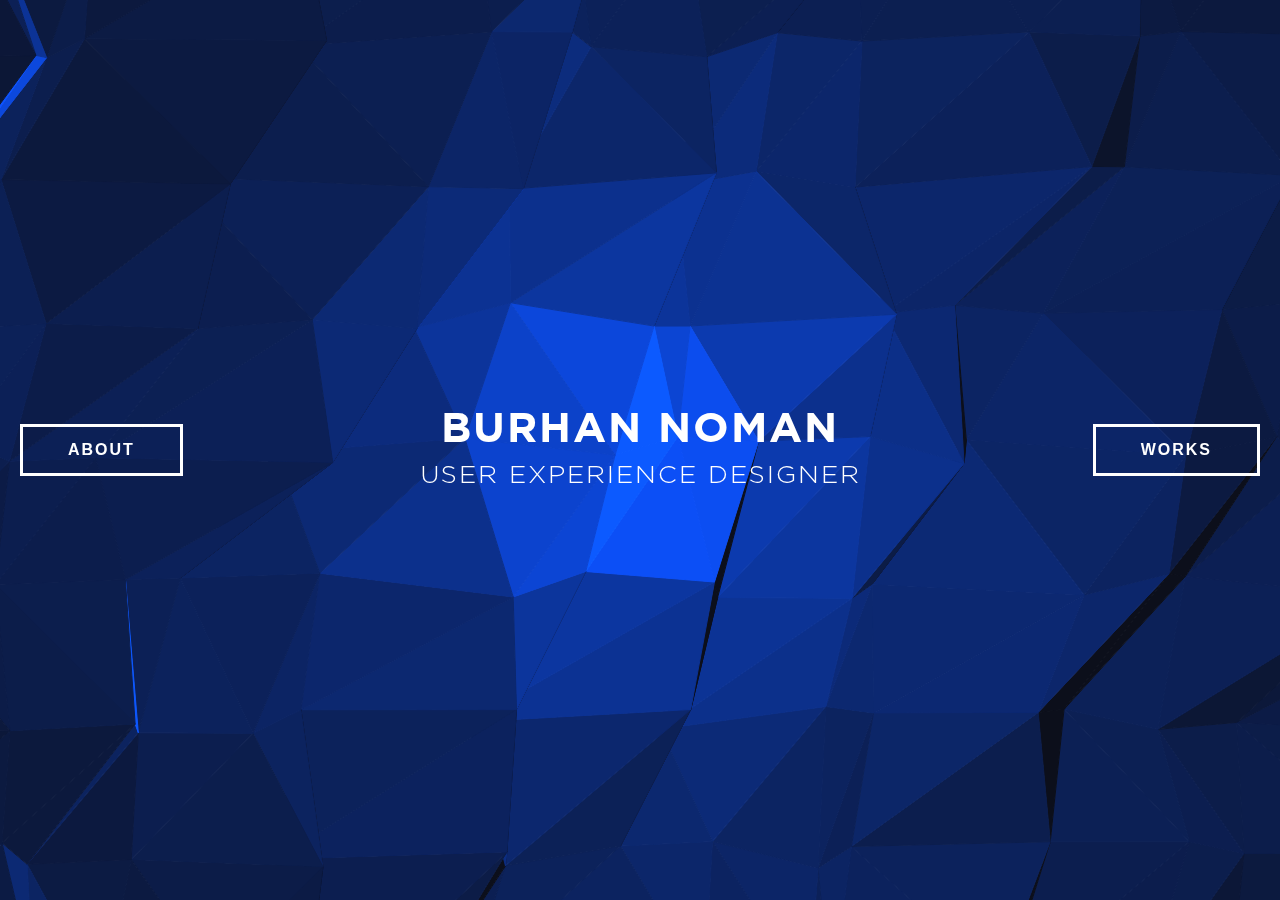
==== commit 0a8a77af: "Added google form link for scapes" ====
--- a/index.html
+++ b/index.html
@@ -272,8 +272,9 @@
                             <h5>Contribution - UX Designer</h5>
                             <p>
                                 Directed team of five to bring consistency in design. Participated in Qualitative Research, Ideation, Wireframes,
-                                Mockups, Visual effects and Web Development.
-                            </p>
+                                Visual effects and solely designed & developed product website from concept to launch.
+                            </p>
+                            <button class="bn-btn light" onclick="window.open('http://www.scadscapes.com', '_blank')">Details</button>
                             <button class="bn-btn light" onclick="window.open('https://goo.gl/forms/hJCsrUWTZmPAbyXT2', '_blank')">Request Password</button>
                         </div>
                         <div class="media">
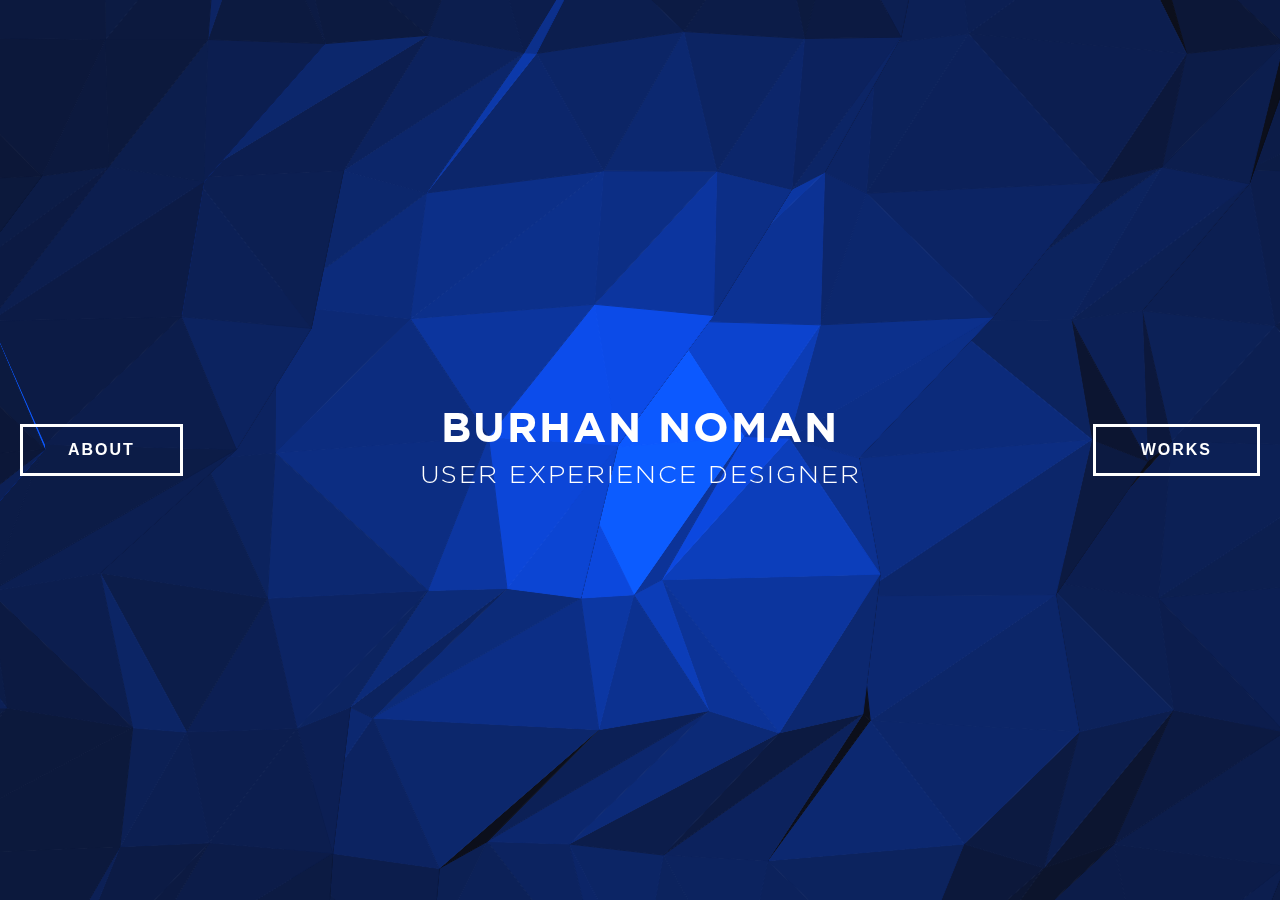
==== commit 9bd3a8a6: "Added google form link for scapes" ====
--- a/index.html
+++ b/index.html
@@ -274,7 +274,6 @@
                                 Directed team of five to bring consistency in design. Participated in Qualitative Research, Ideation, Wireframes,
                                 Visual effects and solely designed & developed product website from concept to launch.
                             </p>
-                            <button class="bn-btn light" onclick="window.open('http://www.scadscapes.com', '_blank')">Details</button>
                             <button class="bn-btn light" onclick="window.open('https://goo.gl/forms/hJCsrUWTZmPAbyXT2', '_blank')">Request Password</button>
                         </div>
                         <div class="media">
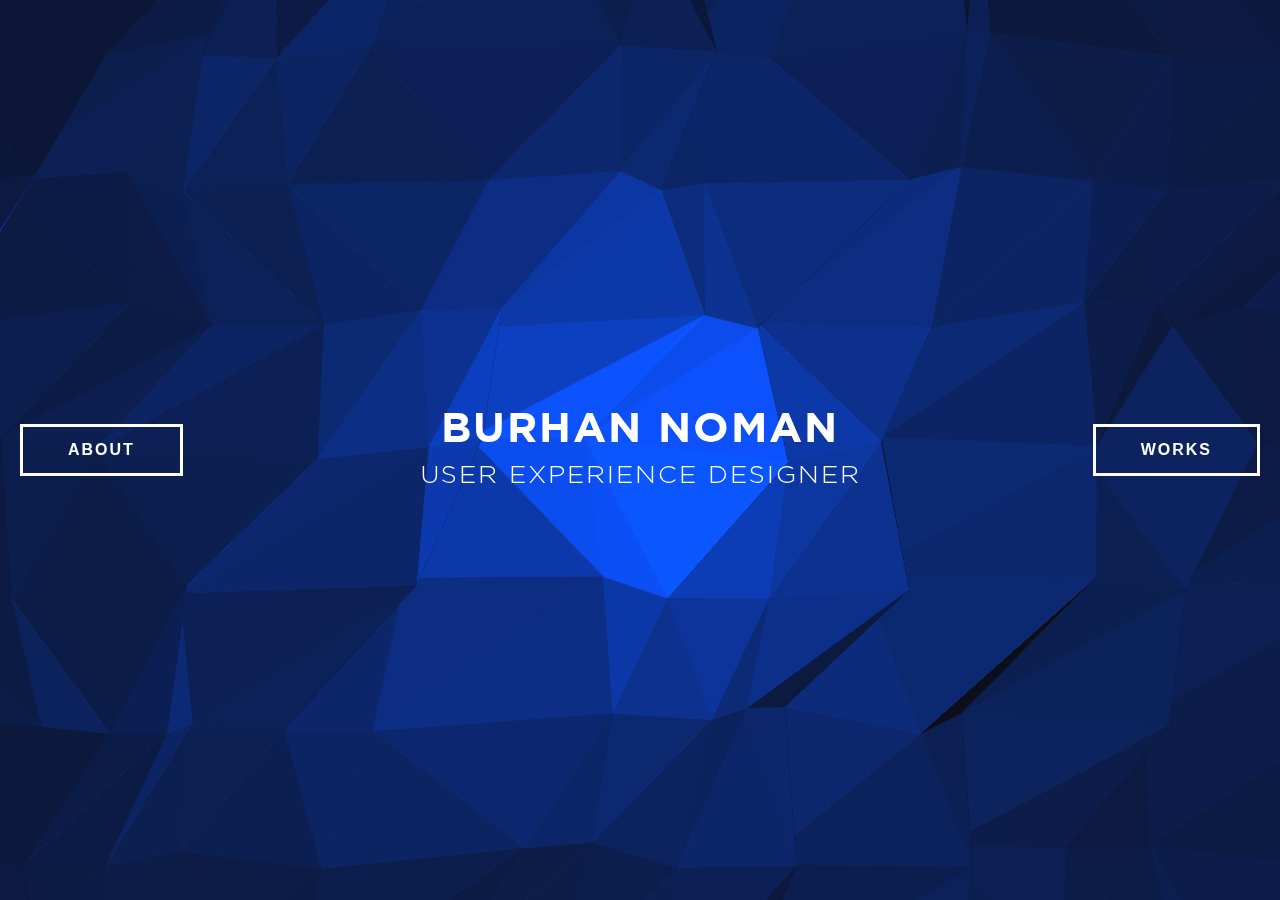
==== commit 9f688928: "Updated the CV and title" ====
--- a/index.html
+++ b/index.html
@@ -132,7 +132,7 @@
                 <h4>Work Experience</h4>
                 <div class="work-item">
                     <h5 class="company">Google + SCAD</h5>
-                    <h5 class="position">Creative Director</h5>
+                    <h5 class="position">Creative Lead</h5>
                     <p class="date">Sept. 2017 - Dec. 2017 (4 Months)</p>
                     <ul>
                         <li>
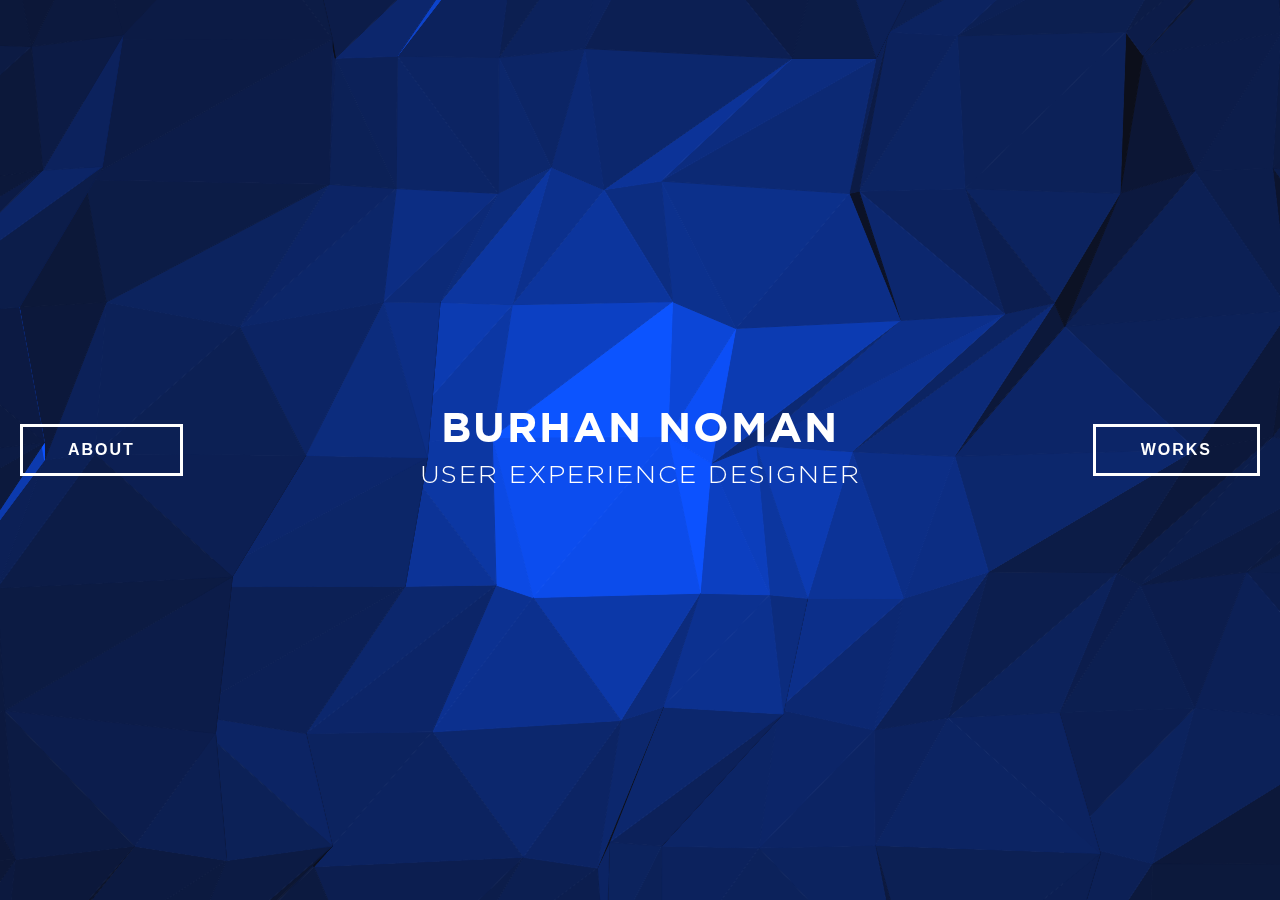
==== commit b0169309: "Adding the website link" ====
--- a/index.html
+++ b/index.html
@@ -274,7 +274,7 @@
                                 Directed team of five to bring consistency in design. Participated in Qualitative Research, Ideation, Wireframes,
                                 Visual effects and solely designed & developed product website from concept to launch.
                             </p>
-                            <button class="bn-btn light" onclick="window.open('https://goo.gl/forms/hJCsrUWTZmPAbyXT2', '_blank')">Request Password</button>
+                            <button class="bn-btn light" onclick="window.open('http://scapes.burhannoman.com', '_blank')">Product Website</button>
                         </div>
                         <div class="media">
                             <!--<ul class="parallex-item scene">
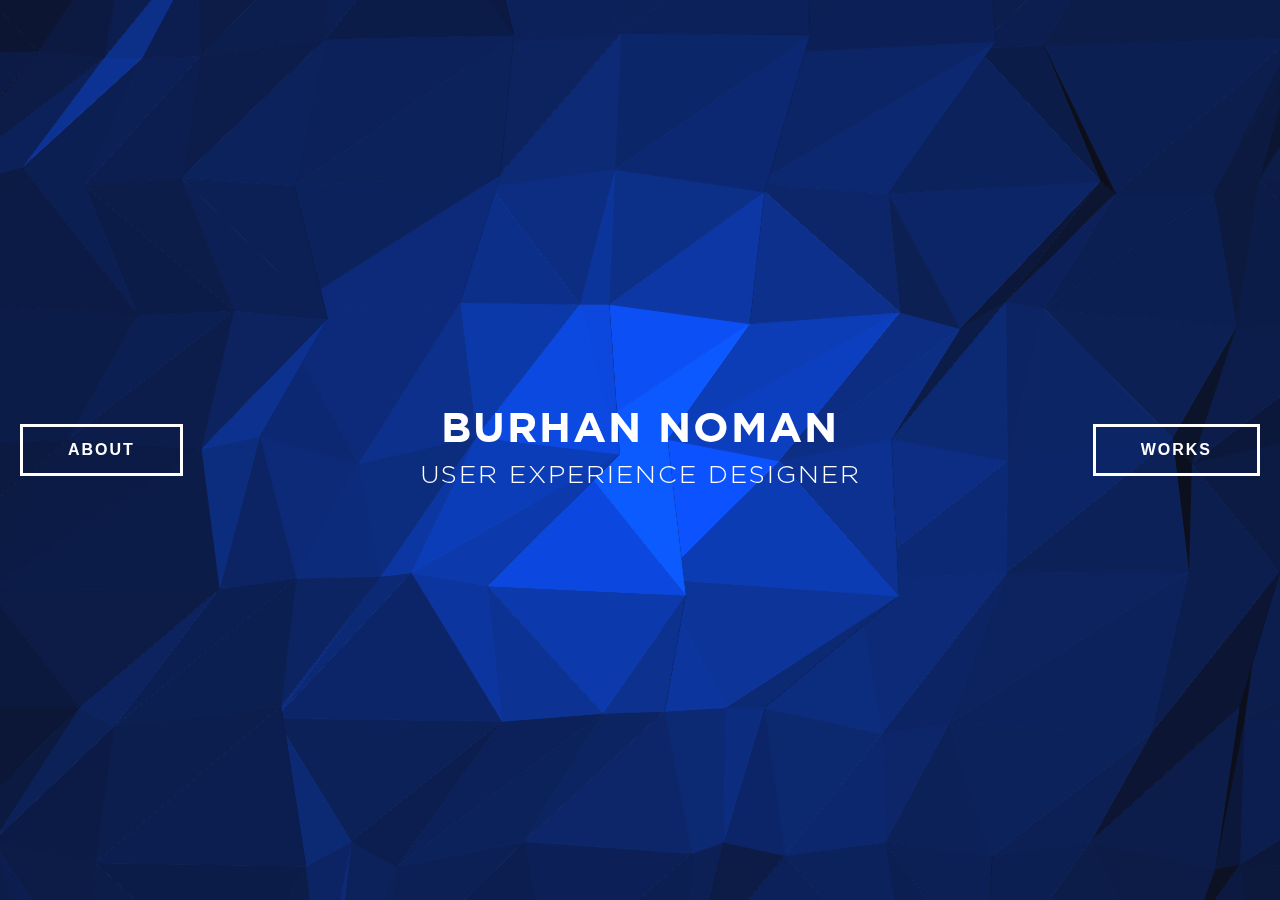
==== commit 22fd16cc: "Adding the website link" ====
--- a/index.html
+++ b/index.html
@@ -722,7 +722,6 @@
 
     ga('create', 'UA-90312808-1', 'auto');
     ga('send', 'pageview');
-
 </script>
 </body>
 </html>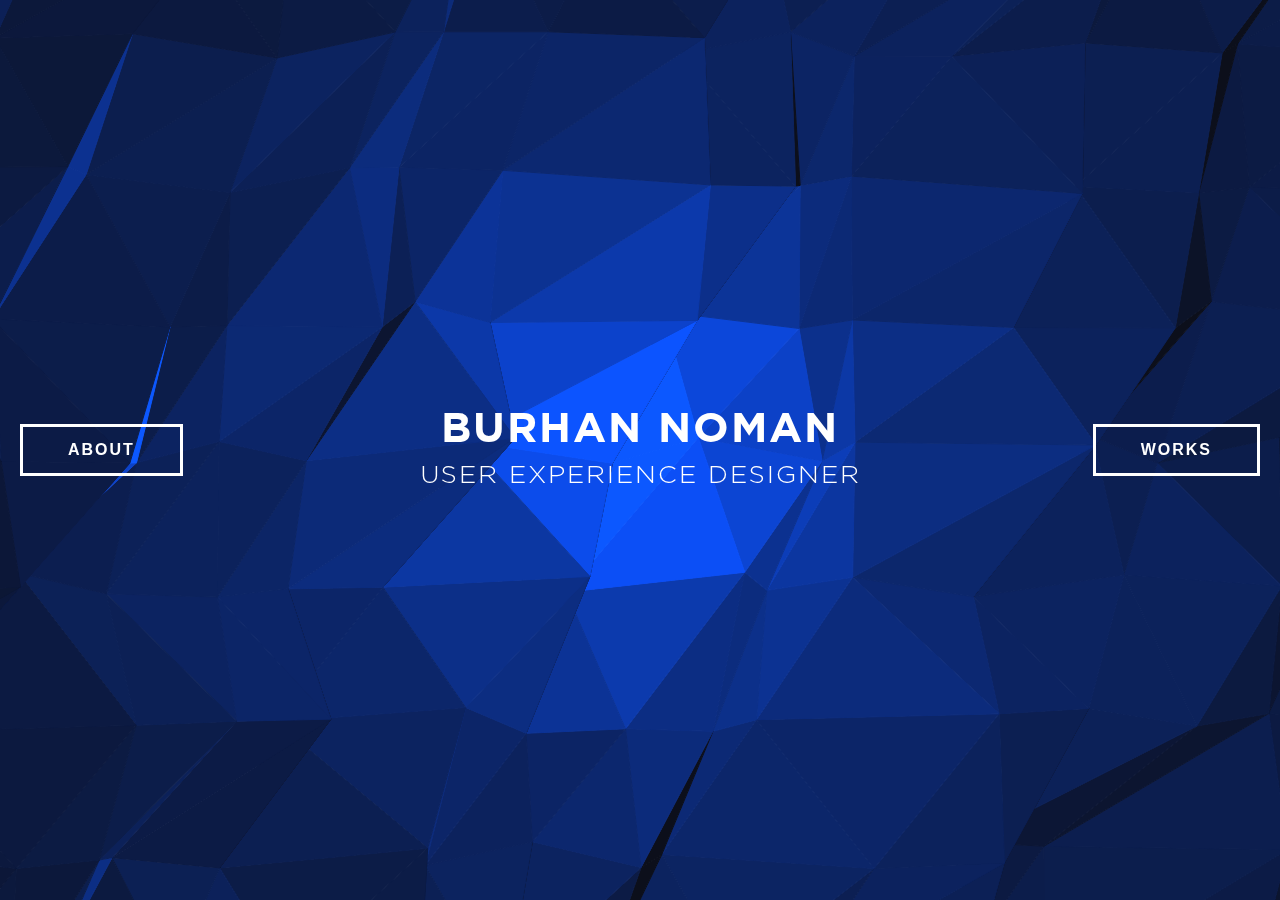
==== commit aaf79fba: "Adding Scapes into the portfolio" ====
--- a/index.html
+++ b/index.html
@@ -155,7 +155,7 @@
                     </ul>
                 </div>
                 <div class="work-item">
-                    <h5 class="company">VentureDive (Careem)</h5>
+                    <h5 class="company">VentureDive, Careem</h5>
                     <h5 class="position">UX Engineer</h5>
                     <p class="date">Dec. 2014 – Mar. 2016 (1 Year & 4 Months)</p>
                     <ul>
@@ -266,14 +266,14 @@
                             <h5>Overview</h5>
                             <p>
                                 Google collaborated with SCAD to research and create Augmented Reality application with a
-                                primary goal of developing community, authentic relationships, and self-expression. The project
-                                is under NDA, i would be able to share more in an interview setting.
-                            </p>
-                            <h5>Contribution - UX Designer</h5>
+                                primary goal of developing community, authentic relationships, and self-expression.
+                            </p>
+                            <h5>Contribution - Creative Lead</h5>
                             <p>
                                 Directed team of five to bring consistency in design. Participated in Qualitative Research, Ideation, Wireframes,
                                 Visual effects and solely designed & developed product website from concept to launch.
                             </p>
+                            <button class="bn-btn light" data-view-process data-detail-page="scapes-detail-page">View Process</button>
                             <button class="bn-btn light" onclick="window.open('http://scapes.burhannoman.com', '_blank')">Product Website</button>
                         </div>
                         <div class="media">
@@ -305,9 +305,9 @@
                                 to the map. The cluster of similar experiences forms a heat map on the google map, helping
                                 user being informed about what’s happening around them.
                             </p>
-                            <h5>Contribution</h5>
-                            <p>
-                                Contextual Research, Experience Mapping, Ideation, Storyboards, Wireframes, Prototype, User testing
+                            <h5>Contribution - UX Designer</h5>
+                            <p>
+                                CResearch, Research Analysis, Contextual Research, Persona Creation, Ideation, Wireframes, Prototype, User testing
                             </p>
                             <button class="bn-btn light" data-view-process data-detail-page="mappen-detail-page">View Process</button>
                         </div>
@@ -611,7 +611,7 @@
 
     <div class="side-bar">
         <div id="scrollstyle-3" class="side-bar-content">
-            <div class="side-bar-item google-sidebar-item">
+            <div class="side-bar-item" data-view-process data-detail-page="scapes-detail-page">
                 <img src="img/portfolio/google/google-sidebar.jpg">
                 <div class="overlay-container">
                     <div class="overlay"></div>
--- a/css/main.css
+++ b/css/main.css
@@ -9,4 +9,4 @@
 * Bootstrap v3.3.7 (http://getbootstrap.com)
 * Copyright 2011-2016 Twitter, Inc.
 * Licensed under MIT (https://github.com/twbs/bootstrap/blob/master/LICENSE)
-*//*! normalize.css v3.0.3 | MIT License | github.com/necolas/normalize.css */.container{margin-right:auto;margin-left:auto;padding-left:15px;padding-right:15px}@media (min-width: 768px){.container{width:750px}}@media (min-width: 992px){.container{width:970px}}@media (min-width: 1200px){.container{width:1170px}}.container-fluid{margin-right:auto;margin-left:auto;padding-left:15px;padding-right:15px}.row{margin-left:-15px;margin-right:-15px}.col-xs-1,.col-sm-1,.col-md-1,.col-lg-1,.col-xs-2,.col-sm-2,.col-md-2,.col-lg-2,.col-xs-3,.col-sm-3,.col-md-3,.col-lg-3,.col-xs-4,.col-sm-4,.col-md-4,.col-lg-4,.col-xs-5,.col-sm-5,.col-md-5,.col-lg-5,.col-xs-6,.col-sm-6,.col-md-6,.col-lg-6,.col-xs-7,.col-sm-7,.col-md-7,.col-lg-7,.col-xs-8,.col-sm-8,.col-md-8,.col-lg-8,.col-xs-9,.col-sm-9,.col-md-9,.col-lg-9,.col-xs-10,.col-sm-10,.col-md-10,.col-lg-10,.col-xs-11,.col-sm-11,.col-md-11,.col-lg-11,.col-xs-12,.col-sm-12,.col-md-12,.col-lg-12{position:relative;min-height:1px;padding-left:15px;padding-right:15px}.col-xs-1,.col-xs-2,.col-xs-3,.col-xs-4,.col-xs-5,.col-xs-6,.col-xs-7,.col-xs-8,.col-xs-9,.col-xs-10,.col-xs-11,.col-xs-12{float:left}.col-xs-12{width:100%}.col-xs-11{width:91.66666667%}.col-xs-10{width:83.33333333%}.col-xs-9{width:75%}.col-xs-8{width:66.66666667%}.col-xs-7{width:58.33333333%}.col-xs-6{width:50%}.col-xs-5{width:41.66666667%}.col-xs-4{width:33.33333333%}.col-xs-3{width:25%}.col-xs-2{width:16.66666667%}.col-xs-1{width:8.33333333%}.col-xs-pull-12{right:100%}.col-xs-pull-11{right:91.66666667%}.col-xs-pull-10{right:83.33333333%}.col-xs-pull-9{right:75%}.col-xs-pull-8{right:66.66666667%}.col-xs-pull-7{right:58.33333333%}.col-xs-pull-6{right:50%}.col-xs-pull-5{right:41.66666667%}.col-xs-pull-4{right:33.33333333%}.col-xs-pull-3{right:25%}.col-xs-pull-2{right:16.66666667%}.col-xs-pull-1{right:8.33333333%}.col-xs-pull-0{right:auto}.col-xs-push-12{left:100%}.col-xs-push-11{left:91.66666667%}.col-xs-push-10{left:83.33333333%}.col-xs-push-9{left:75%}.col-xs-push-8{left:66.66666667%}.col-xs-push-7{left:58.33333333%}.col-xs-push-6{left:50%}.col-xs-push-5{left:41.66666667%}.col-xs-push-4{left:33.33333333%}.col-xs-push-3{left:25%}.col-xs-push-2{left:16.66666667%}.col-xs-push-1{left:8.33333333%}.col-xs-push-0{left:auto}.col-xs-offset-12{margin-left:100%}.col-xs-offset-11{margin-left:91.66666667%}.col-xs-offset-10{margin-left:83.33333333%}.col-xs-offset-9{margin-left:75%}.col-xs-offset-8{margin-left:66.66666667%}.col-xs-offset-7{margin-left:58.33333333%}.col-xs-offset-6{margin-left:50%}.col-xs-offset-5{margin-left:41.66666667%}.col-xs-offset-4{margin-left:33.33333333%}.col-xs-offset-3{margin-left:25%}.col-xs-offset-2{margin-left:16.66666667%}.col-xs-offset-1{margin-left:8.33333333%}.col-xs-offset-0{margin-left:0}@media (min-width: 768px){.col-sm-1,.col-sm-2,.col-sm-3,.col-sm-4,.col-sm-5,.col-sm-6,.col-sm-7,.col-sm-8,.col-sm-9,.col-sm-10,.col-sm-11,.col-sm-12{float:left}.col-sm-12{width:100%}.col-sm-11{width:91.66666667%}.col-sm-10{width:83.33333333%}.col-sm-9{width:75%}.col-sm-8{width:66.66666667%}.col-sm-7{width:58.33333333%}.col-sm-6{width:50%}.col-sm-5{width:41.66666667%}.col-sm-4{width:33.33333333%}.col-sm-3{width:25%}.col-sm-2{width:16.66666667%}.col-sm-1{width:8.33333333%}.col-sm-pull-12{right:100%}.col-sm-pull-11{right:91.66666667%}.col-sm-pull-10{right:83.33333333%}.col-sm-pull-9{right:75%}.col-sm-pull-8{right:66.66666667%}.col-sm-pull-7{right:58.33333333%}.col-sm-pull-6{right:50%}.col-sm-pull-5{right:41.66666667%}.col-sm-pull-4{right:33.33333333%}.col-sm-pull-3{right:25%}.col-sm-pull-2{right:16.66666667%}.col-sm-pull-1{right:8.33333333%}.col-sm-pull-0{right:auto}.col-sm-push-12{left:100%}.col-sm-push-11{left:91.66666667%}.col-sm-push-10{left:83.33333333%}.col-sm-push-9{left:75%}.col-sm-push-8{left:66.66666667%}.col-sm-push-7{left:58.33333333%}.col-sm-push-6{left:50%}.col-sm-push-5{left:41.66666667%}.col-sm-push-4{left:33.33333333%}.col-sm-push-3{left:25%}.col-sm-push-2{left:16.66666667%}.col-sm-push-1{left:8.33333333%}.col-sm-push-0{left:auto}.col-sm-offset-12{margin-left:100%}.col-sm-offset-11{margin-left:91.66666667%}.col-sm-offset-10{margin-left:83.33333333%}.col-sm-offset-9{margin-left:75%}.col-sm-offset-8{margin-left:66.66666667%}.col-sm-offset-7{margin-left:58.33333333%}.col-sm-offset-6{margin-left:50%}.col-sm-offset-5{margin-left:41.66666667%}.col-sm-offset-4{margin-left:33.33333333%}.col-sm-offset-3{margin-left:25%}.col-sm-offset-2{margin-left:16.66666667%}.col-sm-offset-1{margin-left:8.33333333%}.col-sm-offset-0{margin-left:0}}@media (min-width: 992px){.col-md-1,.col-md-2,.col-md-3,.col-md-4,.col-md-5,.col-md-6,.col-md-7,.col-md-8,.col-md-9,.col-md-10,.col-md-11,.col-md-12{float:left}.col-md-12{width:100%}.col-md-11{width:91.66666667%}.col-md-10{width:83.33333333%}.col-md-9{width:75%}.col-md-8{width:66.66666667%}.col-md-7{width:58.33333333%}.col-md-6{width:50%}.col-md-5{width:41.66666667%}.col-md-4{width:33.33333333%}.col-md-3{width:25%}.col-md-2{width:16.66666667%}.col-md-1{width:8.33333333%}.col-md-pull-12{right:100%}.col-md-pull-11{right:91.66666667%}.col-md-pull-10{right:83.33333333%}.col-md-pull-9{right:75%}.col-md-pull-8{right:66.66666667%}.col-md-pull-7{right:58.33333333%}.col-md-pull-6{right:50%}.col-md-pull-5{right:41.66666667%}.col-md-pull-4{right:33.33333333%}.col-md-pull-3{right:25%}.col-md-pull-2{right:16.66666667%}.col-md-pull-1{right:8.33333333%}.col-md-pull-0{right:auto}.col-md-push-12{left:100%}.col-md-push-11{left:91.66666667%}.col-md-push-10{left:83.33333333%}.col-md-push-9{left:75%}.col-md-push-8{left:66.66666667%}.col-md-push-7{left:58.33333333%}.col-md-push-6{left:50%}.col-md-push-5{left:41.66666667%}.col-md-push-4{left:33.33333333%}.col-md-push-3{left:25%}.col-md-push-2{left:16.66666667%}.col-md-push-1{left:8.33333333%}.col-md-push-0{left:auto}.col-md-offset-12{margin-left:100%}.col-md-offset-11{margin-left:91.66666667%}.col-md-offset-10{margin-left:83.33333333%}.col-md-offset-9{margin-left:75%}.col-md-offset-8{margin-left:66.66666667%}.col-md-offset-7{margin-left:58.33333333%}.col-md-offset-6{margin-left:50%}.col-md-offset-5{margin-left:41.66666667%}.col-md-offset-4{margin-left:33.33333333%}.col-md-offset-3{margin-left:25%}.col-md-offset-2{margin-left:16.66666667%}.col-md-offset-1{margin-left:8.33333333%}.col-md-offset-0{margin-left:0}}@media (min-width: 1200px){.col-lg-1,.col-lg-2,.col-lg-3,.col-lg-4,.col-lg-5,.col-lg-6,.col-lg-7,.col-lg-8,.col-lg-9,.col-lg-10,.col-lg-11,.col-lg-12{float:left}.col-lg-12{width:100%}.col-lg-11{width:91.66666667%}.col-lg-10{width:83.33333333%}.col-lg-9{width:75%}.col-lg-8{width:66.66666667%}.col-lg-7{width:58.33333333%}.col-lg-6{width:50%}.col-lg-5{width:41.66666667%}.col-lg-4{width:33.33333333%}.col-lg-3{width:25%}.col-lg-2{width:16.66666667%}.col-lg-1{width:8.33333333%}.col-lg-pull-12{right:100%}.col-lg-pull-11{right:91.66666667%}.col-lg-pull-10{right:83.33333333%}.col-lg-pull-9{right:75%}.col-lg-pull-8{right:66.66666667%}.col-lg-pull-7{right:58.33333333%}.col-lg-pull-6{right:50%}.col-lg-pull-5{right:41.66666667%}.col-lg-pull-4{right:33.33333333%}.col-lg-pull-3{right:25%}.col-lg-pull-2{right:16.66666667%}.col-lg-pull-1{right:8.33333333%}.col-lg-pull-0{right:auto}.col-lg-push-12{left:100%}.col-lg-push-11{left:91.66666667%}.col-lg-push-10{left:83.33333333%}.col-lg-push-9{left:75%}.col-lg-push-8{left:66.66666667%}.col-lg-push-7{left:58.33333333%}.col-lg-push-6{left:50%}.col-lg-push-5{left:41.66666667%}.col-lg-push-4{left:33.33333333%}.col-lg-push-3{left:25%}.col-lg-push-2{left:16.66666667%}.col-lg-push-1{left:8.33333333%}.col-lg-push-0{left:auto}.col-lg-offset-12{margin-left:100%}.col-lg-offset-11{margin-left:91.66666667%}.col-lg-offset-10{margin-left:83.33333333%}.col-lg-offset-9{margin-left:75%}.col-lg-offset-8{margin-left:66.66666667%}.col-lg-offset-7{margin-left:58.33333333%}.col-lg-offset-6{margin-left:50%}.col-lg-offset-5{margin-left:41.66666667%}.col-lg-offset-4{margin-left:33.33333333%}.col-lg-offset-3{margin-left:25%}.col-lg-offset-2{margin-left:16.66666667%}.col-lg-offset-1{margin-left:8.33333333%}.col-lg-offset-0{margin-left:0}}.clearfix:before,.clearfix:after,.container:before,.container:after,.container-fluid:before,.container-fluid:after,.row:before,.row:after{content:" ";display:table}.clearfix:after,.container:after,.container-fluid:after,.row:after{clear:both}.center-block{display:block;margin-left:auto;margin-right:auto}.pull-right{float:right !important}.pull-left{float:left !important}.hide{display:none !important}.show{display:block !important}.invisible{visibility:hidden}.text-hide{font:0/0 a;color:transparent;text-shadow:none;background-color:transparent;border:0}.hidden{display:none !important}.affix{position:fixed}@-ms-viewport{width:device-width}.visible-xs,.visible-sm,.visible-md,.visible-lg{display:none !important}.visible-xs-block,.visible-xs-inline,.visible-xs-inline-block,.visible-sm-block,.visible-sm-inline,.visible-sm-inline-block,.visible-md-block,.visible-md-inline,.visible-md-inline-block,.visible-lg-block,.visible-lg-inline,.visible-lg-inline-block{display:none !important}@media (max-width: 767px){.visible-xs{display:block !important}table.visible-xs{display:table !important}tr.visible-xs{display:table-row !important}th.visible-xs,td.visible-xs{display:table-cell !important}}@media (max-width: 767px){.visible-xs-block{display:block !important}}@media (max-width: 767px){.visible-xs-inline{display:inline !important}}@media (max-width: 767px){.visible-xs-inline-block{display:inline-block !important}}@media (min-width: 768px) and (max-width: 991px){.visible-sm{display:block !important}table.visible-sm{display:table !important}tr.visible-sm{display:table-row !important}th.visible-sm,td.visible-sm{display:table-cell !important}}@media (min-width: 768px) and (max-width: 991px){.visible-sm-block{display:block !important}}@media (min-width: 768px) and (max-width: 991px){.visible-sm-inline{display:inline !important}}@media (min-width: 768px) and (max-width: 991px){.visible-sm-inline-block{display:inline-block !important}}@media (min-width: 992px) and (max-width: 1199px){.visible-md{display:block !important}table.visible-md{display:table !important}tr.visible-md{display:table-row !important}th.visible-md,td.visible-md{display:table-cell !important}}@media (min-width: 992px) and (max-width: 1199px){.visible-md-block{display:block !important}}@media (min-width: 992px) and (max-width: 1199px){.visible-md-inline{display:inline !important}}@media (min-width: 992px) and (max-width: 1199px){.visible-md-inline-block{display:inline-block !important}}@media (min-width: 1200px){.visible-lg{display:block !important}table.visible-lg{display:table !important}tr.visible-lg{display:table-row !important}th.visible-lg,td.visible-lg{display:table-cell !important}}@media (min-width: 1200px){.visible-lg-block{display:block !important}}@media (min-width: 1200px){.visible-lg-inline{display:inline !important}}@media (min-width: 1200px){.visible-lg-inline-block{display:inline-block !important}}@media (max-width: 767px){.hidden-xs{display:none !important}}@media (min-width: 768px) and (max-width: 991px){.hidden-sm{display:none !important}}@media (min-width: 992px) and (max-width: 1199px){.hidden-md{display:none !important}}@media (min-width: 1200px){.hidden-lg{display:none !important}}.visible-print{display:none !important}@media print{.visible-print{display:block !important}table.visible-print{display:table !important}tr.visible-print{display:table-row !important}th.visible-print,td.visible-print{display:table-cell !important}}.visible-print-block{display:none !important}@media print{.visible-print-block{display:block !important}}.visible-print-inline{display:none !important}@media print{.visible-print-inline{display:inline !important}}.visible-print-inline-block{display:none !important}@media print{.visible-print-inline-block{display:inline-block !important}}@media print{.hidden-print{display:none !important}}@font-face{font-family:'Gotham';src:url("../fonts/GothamBold.eot");src:url("../fonts/GothamBold.eot?#iefix") format("embedded-opentype"),url("../fonts/GothamBold.woff") format("woff"),url("../fonts/GothamBold.ttf") format("truetype");font-weight:700;font-style:normal}@font-face{font-family:'Gotham';src:url("../fonts/Gotham-Light.eot");src:url("../fonts/Gotham-Light.eot?#iefix") format("embedded-opentype"),url("../fonts/Gotham-Light.woff") format("woff"),url("../fonts/Gotham-Light.ttf") format("truetype");font-weight:300;font-style:normal}@font-face{font-family:'Gotham Book';src:url("../fonts/Gotham-Book.eot");src:url("../fonts/Gotham-Book.eot?#iefix") format("embedded-opentype"),url("../fonts/Gotham-Book.woff") format("woff"),url("../fonts/Gotham-Book.ttf") format("truetype");font-weight:normal;font-style:normal}@font-face{font-family:'Gotham';src:url("../fonts/Gotham-Medium.eot");src:url("../fonts/Gotham-Medium.eot?#iefix") format("embedded-opentype"),url("../fonts/Gotham-Medium.woff") format("woff"),url("../fonts/Gotham-Medium.ttf") format("truetype");font-weight:500;font-style:normal}h1{font-size:2.6em;text-transform:uppercase;font-weight:bold;letter-spacing:2px}h2{font-size:2.2em;text-transform:uppercase;font-weight:500;letter-spacing:2px}h3{font-size:1.6em;text-transform:uppercase;font-weight:500;letter-spacing:2px}h4{font-size:1.6em;text-transform:uppercase;font-family:'Gotham Book', Arial, sans-serif;letter-spacing:2px}h5{font-size:1.2em;text-transform:uppercase;font-family:'Gotham Book', Arial, sans-serif;letter-spacing:2px}h6{font-size:1em;font-family:'Gotham Book', Arial, sans-serif;letter-spacing:2px}p{line-height:2}.bn-btn{overflow:hidden;width:auto;-webkit-transition:border-color 0.3s, color 0.3s;transition:border-color 0.3s, color 0.3s;-webkit-transition-timing-function:cubic-bezier(0.2, 1, 0.3, 1);transition-timing-function:cubic-bezier(0.2, 1, 0.3, 1);border:2px solid;letter-spacing:2px;text-transform:uppercase;padding:14px 45px;background:none;color:inherit;vertical-align:middle;position:relative;z-index:1;font-weight:700}.bn-btn.light{color:#fff;border:3px solid white}.bn-btn.light:hover{color:#0c2e86;border-color:#fff}.bn-btn.light:hover:before{background-color:#fff}.bn-btn.dark{color:#0c2e86;border:3px solid #0c2e86}.bn-btn.dark:hover{color:white;border-color:#0c2e86}.bn-btn.dark:hover:before{background-color:#0c2e86}.bn-btn:hover:before{opacity:1;-webkit-transform:rotate3d(0, 0, 1, 0deg);transform:rotate3d(0, 0, 1, 0deg);-webkit-transition-timing-function:cubic-bezier(0.2, 1, 0.3, 1);transition-timing-function:cubic-bezier(0.2, 1, 0.3, 1)}.bn-btn:hover a{color:#0c2e86}.bn-btn:before{content:'';position:absolute;top:0;left:0;width:150%;height:100%;z-index:-1;background:#37474f;-webkit-transform:rotate3d(0, 0, 1, -45deg) translate3d(0, -3em, 0);transform:rotate3d(0, 0, 1, -45deg) translate3d(0, -3em, 0);-webkit-transform-origin:0% 100%;transform-origin:0% 100%;-webkit-transition:-webkit-transform 0.3s, opacity 0.3s, background-color 0.3s;transition:transform 0.3s, opacity 0.3s, background-color 0.3s}.bn-btn a,.bn-btn a:visited,.bn-btn a:focus,.bn-btn a:active{color:white;text-decoration:none}.bn-arrow-circle{border-radius:50%;text-align:center;vertical-align:middle;border:3px solid #727272;background:transparent;overflow:hidden;position:relative;z-index:1}.bn-arrow-circle span{color:#727272;font-size:30px}.bn-arrow-circle.right{padding:6px 14px 7px 20px}.bn-arrow-circle.left{padding:6px 18px 7px 16px}.bn-arrow-circle:hover{border-color:#0c2e86}.bn-arrow-circle:hover span{color:white}.bn-arrow-circle:hover:before{opacity:1;-webkit-transform:rotate3d(0, 0, 1, 0deg);transform:rotate3d(0, 0, 1, 0deg);-webkit-transition-timing-function:cubic-bezier(0.2, 1, 0.3, 1);transition-timing-function:cubic-bezier(0.2, 1, 0.3, 1);background-color:#0c2e86}.bn-arrow-circle:before{content:'';position:absolute;top:0;left:0;width:150%;height:100%;z-index:-1;background:#37474f;-webkit-transform:rotate3d(0, 0, 1, -45deg) translate3d(0, -3em, 0);transform:rotate3d(0, 0, 1, -45deg) translate3d(0, -3em, 0);-webkit-transform-origin:0% 100%;transform-origin:0% 100%;-webkit-transition:-webkit-transform 0.3s, opacity 0.3s, background-color 0.3s;transition:transform 0.3s, opacity 0.3s, background-color 0.3s}html{width:100%;height:100%}body{margin:0;padding:0;font-family:'Gotham', Arial, sans-serif;font-weight:normal;color:#404040;height:100%}.t-a-l{text-align:left}.p-0{padding:0}.para-pad{padding:0 15px}.wrapper{height:100% !important;height:100%;margin:0 auto;overflow:hidden}.side-bar-overlay{display:none;position:fixed;top:0;right:0;left:0;bottom:0;background:black;opacity:0.7;z-index:1}.background-container{position:fixed;left:0;right:0;top:0;bottom:0;-webkit-transform:translate(0);-ms-transform:translate(0);transform:translate(0)}.background-container .intro{position:absolute;top:50%;left:50%;width:100%;-webkit-transform:translate(-50%, -50%);-ms-transform:translate(-50%, -50%);transform:translate(-50%, -50%);color:white;text-align:center}.background-container .intro h1{margin-bottom:10px}.background-container .intro h3{margin-top:5px;font-weight:300}.background-container .intro .mobile-btns{display:none;margin-top:40px}.background-container .intro .mobile-btns button:first-child{margin-right:10px}.background-container .about-cont{position:absolute;top:50%;left:20px;-webkit-transform:translateY(-50%);-ms-transform:translateY(-50%);transform:translateY(-50%)}.background-container .work-cont{position:absolute;top:50%;right:20px;-webkit-transform:translateY(-50%);-ms-transform:translateY(-50%);transform:translateY(-50%)}noindex:-o-prefocus,.background-container{display:none}.about-page{padding:0 12% 35px}.about-page section{display:-webkit-box;display:-ms-flexbox;display:-webkit-flex;display:flex;padding-top:80px}.about-page section .about-text-container{-webkit-box-flex:2;-webkit-flex:2;-ms-flex:2;flex:2}.about-page section .about-text-container h4{display:inline-block;margin-bottom:0}.about-page section .about-text-container p{font-size:18px;font-family:'Gotham Book', Arial, sans-serif}.about-page section .about-picture{-webkit-box-flex:1;-webkit-flex:1;-ms-flex:1;flex:1;display:-webkit-box;display:-ms-flexbox;display:-webkit-flex;display:flex;justify-content:center}.about-page section .about-picture .contact-container{text-align:center}.about-page section .about-picture .contact-container h5{margin:30px 0 15px}.about-page section .about-picture .contact-container .email{margin:15px 0 20px}.about-page section .about-picture .contact-container button{padding:10px 28px;font-size:14px}.about-page section .about-picture .contact-container .social-icons{margin-top:25px}.about-page section .about-picture .contact-container .social-icons a{font-size:24px;margin:0 10px;color:#727272;transition:color 0.3s ease-in}.about-page section .about-picture .contact-container .social-icons a:first-child{margin-left:0 !important}.about-page section .about-picture .contact-container .social-icons a:last-child{margin-right:0 !important}.about-page section .about-picture .contact-container .social-icons a:hover,.about-page section .about-picture .contact-container .social-icons a:active,.about-page section .about-picture .contact-container .social-icons a:focus{color:#0c2e86}.about-page section .about-picture .display-picture{width:220px;height:220px;margin:50px auto 0;border-radius:50%;overflow:hidden}.about-page section .about-picture .display-picture img{width:100%;-webkit-transform:scale(1.09);-ms-transform:scale(1.09);transform:scale(1.09)}.about-page .more-info{padding:0;margin-bottom:120px}.about-page .more-info .info-row{display:-webkit-box;display:-ms-flexbox;display:-webkit-flex;display:flex;width:100%}.about-page .more-info .info-row .work-experience{-webkit-box-flex:2;-webkit-flex:2;-ms-flex:2;flex:2}.about-page .more-info .info-row .skills-set{padding-left:20px;-webkit-box-flex:1;-webkit-flex:1;-ms-flex:1;flex:1}.about-page .more-info .info-row .skills-set .skill-sub-cat{font-family:'Gotham', Arial, sans-serif;font-weight:600;margin-bottom:10px}.about-page .more-info .info-row .skills-set ul{font-family:'Gotham Book', Arial, sans-serif}.about-page .more-info .info-row .skills-set ul li{margin-bottom:15px}.about-page .more-info .info-row .achievements-img{width:100%}.about-page .more-info .work-item{padding-right:30px;margin-top:40px}.about-page .more-info .work-item .company{margin-bottom:0;font-family:'Gotham', Arial, sans-serif;font-weight:600}.about-page .more-info .work-item .position{margin:8px 0 6px;font-size:16px;color:#848484;text-transform:capitalize}.about-page .more-info .work-item .date{font-size:14px;margin:0;color:#a9a9a9}.about-page .more-info .work-item ul{font-family:'Gotham Book', Arial, sans-serif}.about-page .more-info .work-item ul li{margin-bottom:15px}.about-page-meta .bn-breadcrumb img{cursor:pointer}.about-page-meta .back-to-home{position:fixed;top:50%;right:34px;-webkit-transform:translateY(-50%);-ms-transform:translateY(-50%);transform:translateY(-50%)}.works-page{background-color:#0c1d4b;position:fixed;top:0;bottom:0;left:0;right:0}.works-page .detail-page{position:fixed;top:0;left:0;right:0;background-color:white;z-index:1;height:100%;display:none;overflow-y:auto;overflow-x:hidden}.works-page-meta nav.header{color:white}.works-page-meta nav.header .bn-breadcrumb{transition:all 0.4s ease}.works-page-meta nav.header .bn-breadcrumb .divider{border-color:white}.works-page-meta nav.header .bn-breadcrumb ul li{color:white}.works-page-meta nav.header .bn-breadcrumb img.logo-light,.works-page-meta nav.header .bn-breadcrumb img.visible-detail-page{cursor:pointer}.works-page-meta .back-to-home{position:fixed;top:50%;left:34px;-webkit-transform:translateY(-50%);-ms-transform:translateY(-50%);transform:translateY(-50%)}.works-page-meta .back-to-home .bn-arrow-circle{border-color:white}.works-page-meta .back-to-home .bn-arrow-circle span{color:white}.works-page-meta .back-to-home .bn-arrow-circle:hover span{color:#0c2e86}.works-page-meta .back-to-home .bn-arrow-circle:hover:before{background-color:white}.works-page-meta .list-of-projects{position:fixed;right:10px;top:50%;text-align:Center;transition:right 0.3s ease-out;transform:translateY(-50%) rotate(270deg);cursor:pointer}.works-page-meta .list-of-projects.close .circle{padding:18px;margin-top:4px;position:relative;border:3px solid white;background:none;z-index:4;overflow:hidden}.works-page-meta .list-of-projects.close .circle:before{content:"\f00d";font-family:FontAwesome;font-style:normal;font-weight:normal;text-decoration:inherit;color:white;font-size:18px;position:absolute;top:50%;left:50%;-webkit-transform:translate(-50%, -50%);-ms-transform:translate(-50%, -50%);transform:translate(-50%, -50%)}.works-page-meta .list-of-projects.close .circle:hover{border-color:white}.works-page-meta .list-of-projects.close .circle:hover:before{color:#0c2e86}.works-page-meta .list-of-projects.close .circle:hover:after{opacity:1;-webkit-transform:rotate3d(0, 0, 1, 0deg);transform:rotate3d(0, 0, 1, 0deg);-webkit-transition-timing-function:cubic-bezier(0.2, 1, 0.3, 1);transition-timing-function:cubic-bezier(0.2, 1, 0.3, 1);background-color:white}.works-page-meta .list-of-projects.close .circle:after{content:'';position:absolute;top:0;left:0;width:156%;height:108%;z-index:-1;background:white;-webkit-transform:rotate3d(0, 0, 1, 25deg) translate3d(0, -4.5em, 0);transform:rotate3d(0, 0, 1, 25deg) translate3d(0, -4.5em, 0);-webkit-transform-origin:0% -82%;transform-origin:0% -82%;-webkit-transition:-webkit-transform 0.4s, opacity 0.3s, background-color 0.3s;transition:transform 0.4s, opacity 0.3s, background-color 0.3s}.works-page-meta .list-of-projects.close .liner{height:28px}.works-page-meta .list-of-projects .heading{display:block;font-size:12px;letter-spacing:1px;color:white;transition:color 0.3s ease}.works-page-meta .list-of-projects .circle{width:10px;height:10px;background:white;border-radius:50%;display:inline-block;transition:all 0.3s ease-in-out}.works-page-meta .list-of-projects .liner{display:inline-block;height:55px;border:1px solid white;transition:all 0.3s ease-in-out}.works-page-meta .side-bar{position:fixed;top:0;right:0;width:300px;height:100%;transform:translateX(300px);transition:transform 0.3s ease-out;z-index:1;cursor:pointer}.works-page-meta .side-bar .side-bar-content{background:white;height:100%;overflow-y:auto}.works-page-meta .page-number{position:fixed;margin-left:-46px;left:50%;bottom:20px;color:white;text-align:center;font-size:18px}.works-page-meta .page-number .note{font-weight:300;font-size:12px}nav.header{margin-bottom:25px;position:fixed;height:55px;top:0;right:35px;left:35px}nav.header .bn-breadcrumb{display:flex;width:160px;justify-content:center;align-items:center;position:absolute;left:50%;top:15px;-webkit-transform:translateX(-50%);-ms-transform:translateX(-50%);transform:translateX(-50%)}nav.header .bn-breadcrumb img,nav.header .bn-breadcrumb .divider,nav.header .bn-breadcrumb ul{display:block}nav.header .bn-breadcrumb img{margin-right:5px}nav.header .bn-breadcrumb .divider{width:35px;height:0;border:1px solid #0c2e86;transition:color 0.3s ease}nav.header .bn-breadcrumb ul{padding-left:10px;color:#0c2e86;transition:color 0.3s ease}nav.header .right-link{float:right;margin-top:32px;cursor:pointer;transition:color 0.3s ease}nav.header .left-link{float:left;margin-top:32px;cursor:pointer;transition:color 0.3s ease}.off-scene-left{transition:all 0.5s ease-in-out;-webkit-transform:translateX(-100%);-ms-transform:translateX(-100%);transform:translateX(-100%)}.off-scene-right{transition:all 0.5s ease-in-out;-webkit-transform:translateX(100%);-ms-transform:translateX(100%);transform:translateX(100%)}.on-scene{transition:all 0.5s ease-in-out;-webkit-transform:translate(0);-ms-transform:translate(0);transform:translate(0)}.opensidebar .works-page-meta .side-bar{-webkit-transform:translateX(0);-ms-transform:translateX(0);transform:translateX(0)}.opensidebar .works-page-meta .list-of-projects{z-index:3;right:300px}#scrollstyle-1::-webkit-scrollbar-track{-webkit-box-shadow:inset 0 0 6px rgba(0,0,0,0.3);border-radius:10px;background-color:#F5F5F5}#scrollstyle-1::-webkit-scrollbar{width:12px;background-color:#F5F5F5}#scrollstyle-1::-webkit-scrollbar-thumb{border-radius:10px;-webkit-box-shadow:inset 0 0 6px rgba(0,0,0,0.3);background-color:#555}#scrollstyle-3::-webkit-scrollbar-track{-webkit-box-shadow:inset 0 0 6px rgba(0,0,0,0.3);background-color:#F5F5F5}#scrollstyle-3::-webkit-scrollbar{width:6px;background-color:#F5F5F5}#scrollstyle-3::-webkit-scrollbar-thumb{background-color:#000000}.detail-page-open nav.header .bn-breadcrumb{background:rgba(255,255,255,0.9);border-radius:30px;padding:4px 10px 0px;box-shadow:0 7px 5px rgba(0,0,0,0.1),0 2px 5px rgba(0,0,0,0.1);transition:all 0.4s ease}.detail-page-open nav.header .bn-breadcrumb .divider{width:35px;height:0;border:1px solid #0c2e86}.detail-page-open nav.header .bn-breadcrumb ul{padding-left:10px;color:#0c2e86}.detail-page-open nav.header .bn-breadcrumb ul li{color:#0c2e86}.detail-page-open nav.header .right-link{color:#404040}.detail-page-open nav.header .left-link{display:none}.detail-page-open .back-to-home{display:none}.detail-page-open .back-to-home.visible-detail-page-back .bn-arrow-circle{padding:10px 14px 10px 14px;border-color:#727272}.detail-page-open .back-to-home.visible-detail-page-back .bn-arrow-circle span{color:#727272;font-size:20px}.detail-page-open .back-to-home.visible-detail-page-back .bn-arrow-circle:hover{border-color:#0c2e86}.detail-page-open .back-to-home.visible-detail-page-back .bn-arrow-circle:hover span{color:white}.detail-page-open .back-to-home.visible-detail-page-back .bn-arrow-circle:hover:before{background-color:#0c2e86}.detail-page-open .list-of-projects{color:#404040}.detail-page-open .list-of-projects .heading{color:#404040}.detail-page-open .list-of-projects .circle{background:#404040}.detail-page-open .list-of-projects .liner{border:1px solid #404040}.detail-page-open .list-of-projects.close .circle{background:transparent}.detail-page-open .list-of-projects.close .heading{color:white}.detail-page-open .list-of-projects.close .liner{border:1px solid white}.detail-page-open .page-number{z-index:-1}.grid-images{display:-webkit-box;display:-ms-flexbox;display:-webkit-flex;display:flex;flex-wrap:wrap;-ms-flex-wrap:wrap;-webkit-flex-wrap:wrap}.grid-images .item{-webkit-box-flex:1;-webkit-flex:1;-ms-flex:1;flex:1;width:20%;flex-basis:20%}.grid-images .item>div{padding:10px}.grid-images.row-three .item{width:33.3333333%;flex-basis:33.3333333%;max-width:33.3333333%}.grid-images.row-two .item{width:50%;flex-basis:50%;max-width:50%}.grid-images.row-two .item:nth-child(odd) div{padding-left:0}.grid-images.row-two .item:nth-child(even) div{padding-right:0}.blink{-webkit-animation-name:blink;-moz-animation-name:blink;-o-animation-name:blink;animation-name:blink;-webktit-animation-timing-function:linear;-moz-animation-timing-function:linear;-o-animation-timing-function:linear;animation-timing-function:linear;-webkit-animation-duration:1s;-moz-animation-duration:1s;-o-animation-duration:1s;animation-duration:1s}.blink-infinite{-webkit-animation-iteration-count:infinite;-moz-animation-iteration-count:infinite;-o-animation-iteration-count:infinite;animation-iteration-count:infinite}@-webkit-keyframes blink{50%{opacity:0}}@-moz-keyframes blink{50%{opacity:0}}@-o-keyframes blink{50%{opacity:0}}@keyframes blink{50%{opacity:0}}.works-page .section{overflow:hidden}.works-page .detail-page-container{width:960px;margin:90px auto;text-align:center;box-shadow:0 19px 38px rgba(0,0,0,0.3),0 15px 12px rgba(0,0,0,0.22)}.works-page .detail-page-container img{width:100%}.works-page .item-mappen .video-mappen-overlay{width:100%;position:absolute;top:0;left:0;bottom:0;background:rgba(0,0,0,0.65)}.works-page .item-google .video-google-overlay{width:100%;position:absolute;top:0;left:0;bottom:0;background:rgba(0,0,0,0.8)}.works-page .item-gojewel .video-gojewel-overlay{width:100%;position:absolute;top:0;left:0;bottom:0;background:rgba(0,0,0,0.7)}.works-page .item-wrc .video-wrc-overlay{width:100%;position:absolute;top:0;left:0;bottom:0;background:rgba(0,0,0,0.6)}.works-page .item-mgs .video-mgs-overlay{width:100%;position:absolute;top:0;left:0;bottom:0;background:rgba(0,0,0,0.6)}.works-page .item-riverstreet .video-riverstreet-overlay{width:100%;position:absolute;top:0;left:0;bottom:0;background:rgba(0,0,0,0.7)}.works-page .item-alibi .video-alibi-overlay{width:100%;position:absolute;top:0;left:0;bottom:0;background:rgba(0,0,0,0.7)}.works-page .item-Ambit .video-ambit-overlay{width:100%;position:absolute;top:0;left:0;bottom:0;background:rgba(0,0,0,0.7)}.works-page .item-hotel{background-color:#042758}.works-page .item-tournorth .video-tournorth-overlay{width:100%;position:absolute;top:0;left:0;bottom:0;background:rgba(0,0,0,0.7)}.portfolio-item .fullPageVideo{position:absolute;right:0;bottom:0;top:0;right:0;width:100%;height:100%;background-size:100% 100%;background-color:black;background-position:center center;background-size:contain;object-fit:cover;z-index:3}.portfolio-item .content-layer{position:absolute;z-index:12;width:100%;left:0;top:0;height:100%;-webkit-transform:translate3d(0, 0, 0);-ms-transform:translate3d(0, 0, 0);transform:translate3d(0, 0, 0)}.portfolio-item video::-webkit-media-controls{display:none !important}.portfolio-item .item-container{padding:0 12%;display:-webkit-box;display:-ms-flexbox;display:-webkit-flex;display:flex;height:100%;align-items:center;position:relative}.portfolio-item .item-container .content{-webkit-box-flex:2;-webkit-flex:2;-ms-flex:2;flex:2;color:white;width:70%;z-index:2}.portfolio-item .item-container .content h2{margin:0}.portfolio-item .item-container .content h5{font-size:16px;margin-top:16px;display:inline-block;padding-bottom:4px;margin-bottom:8px;transition:border 0.3s ease-in}.portfolio-item .item-container .content h5:hover{border-color:white;transition:border 0.3s ease-in}.portfolio-item .item-container .content p{margin:0;font-weight:300}.portfolio-item .item-container .content button{margin-top:15px;padding:10px 28px;font-size:14px}.portfolio-item .item-container .media{width:30%;-webkit-box-flex:1.5;-webkit-flex:1.5;-ms-flex:1.5;flex:1.5;display:-webkit-box;display:-ms-flexbox;display:-webkit-flex;display:flex;justify-content:Center;z-index:2}.portfolio-item .item-container .media ul{width:100%}.portfolio-item .item-container .media ul img{width:100%}.side-bar-item{background-color:#0ac2d2;position:relative}.side-bar-item.google-sidebar-item{cursor:not-allowed}.side-bar-item .overlay-container{position:absolute;top:0;left:0;height:100%;width:100%;text-align:center;color:white;display:-webkit-box;display:-ms-flexbox;display:-webkit-flex;display:flex;align-items:center;justify-content:center;flex-direction:column}.side-bar-item .overlay-container .overlay{background-color:black;height:100%;width:100%;position:absolute;opacity:0;transition:opacity 0.3s ease-in;top:0;left:0;bottom:0;right:0}.side-bar-item .overlay-container h6{text-transform:uppercase;margin:0;z-index:1;opacity:0;transition:opacity 0.3s ease-in}.side-bar-item .overlay-container p{font-weight:300;font-size:12px;margin:0;z-index:1;opacity:0;transition:opacity 0.3s ease-in}.side-bar-item .overlay-container:hover .overlay{opacity:0.7;transition:opacity 0.3s ease-in}.side-bar-item .overlay-container:hover h6{opacity:1;transition:opacity 0.3s ease-in}.side-bar-item .overlay-container:hover p{opacity:1;transition:opacity 0.3s ease-in}.side-bar-item img{width:100%;display:block}@media (min-width: 480px) and (max-width: 768px){.portfolio-item .item-container .media img{width:50% !important}}@media (min-width: 400px) and (max-width: 480px){.portfolio-item .item-container .media img{width:75% !important}.portfolio-item .item-container .content h5{display:none}.portfolio-item .item-container .content p{font-size:12px}.portfolio-item .item-container .content button{padding:6px 14px}}@media only screen and (max-width: 400px){.portfolio-item .item-container .media img{width:100% !important}.portfolio-item .item-container .content h5{display:none}.portfolio-item .item-container .content p{font-size:12px}.portfolio-item .item-container .content button{padding:6px 14px}}@media only screen and (max-width: 768px){.portfolio-item .item-container{flex-direction:column-reverse;-ms-flex-direction:column-reverse;-webkit-flex-direction:column-reverse;padding:12% 5% 0 14%}.portfolio-item .item-container .media{width:100%;flex:1}.portfolio-item .item-container .media ul{padding:0;margin:0}.portfolio-item .item-container .media ul li{text-align:center}.portfolio-item .item-container .content{width:100%;flex:1}.portfolio-item .item-container .content p{margin-top:8px;line-height:1.5}.portfolio-item .item-container .content h5{font-size:14px;display:none}.portfolio-item .item-container .content button{padding:8px 20px;font-size:12px}}@media only screen and (max-width: 992px){.works-page .detail-page-container{width:auto !important}}.river-street-detail-page{font-family:'Roboto', sans-serif;padding:30px 20px;color:#434444}.river-street-detail-page h3{font-weight:700;font-family:'Roboto', sans-serif;display:inline-block;background-color:#10a8ab;padding:8px 20px;color:white;position:relative;font-size:1.4em}.river-street-detail-page h3:before{content:" ";background-color:#d1d1d0;width:100%;left:0;top:0;position:absolute;height:100%;transform:rotate(4deg);z-index:-1}.river-street-detail-page h4{font-size:1.2em;font-weight:700;font-family:'Roboto', sans-serif;display:-webkit-box;display:-ms-flexbox;display:-webkit-flex;display:flex;justify-content:center;align-items:center;-webkit-align-items:center}.river-street-detail-page h4 span{width:30px;padding:11px 14px 9px;background-color:#10a8ab;display:inline-block;border-radius:50%;margin-right:10px}.river-street-detail-page h4 span.live-interviews{padding:11px 14px 9px}.river-street-detail-page h4 span.process-icon{padding:11px 14px 9px}.river-street-detail-page h4 span.design-think{padding:13px 14px 9px 15px}.river-street-detail-page h4 span.sitemap-icn{padding:12px 11px 9px}.river-street-detail-page h5{font-size:1.2em;font-family:'Roboto', sans-serif}.river-street-detail-page .center-img{width:50%;margin:0 auto 30px}.river-street-detail-page .img-logo{width:26%;margin:auto}@media only screen and (max-width: 768px){.river-street-detail-page .img-logo{width:50%}}@media only screen and (max-width: 480px){.river-street-detail-page .center-img{width:100%}}.tournorth-detail-page{padding:30px 20px;color:#434444}.tournorth-detail-page p{font-family:'Gotham Book', Arial, sans-serif}.tournorth-detail-page a{text-decoration:none;color:#0c2e86}.tournorth-detail-page a:active,.tournorth-detail-page a:visited,.tournorth-detail-page a:hover{color:#0e2560}.tournorth-detail-page .web-url{font-size:20px;margin:20px 0}.tournorth-detail-page .logo{text-align:center}.tournorth-detail-page .logo h1{font-weight:700;font-size:2em;margin:0;padding:0}.tournorth-detail-page .logo div{font-weight:300;text-transform:uppercase;font-size:16px;letter-spacing:6px}.tournorth-detail-page .center-img{width:50%;margin:0 auto 30px}.tournorth-detail-page .mock-first-cont{position:relative}.tournorth-detail-page .mock-first-cont .tablet-mock-tn{position:absolute;top:35%}.tournorth-detail-page .mock-first-cont .mobile-mock-tn{position:absolute;top:65%}.tournorth-detail-page .responsive-mock-tn{transform:translate3d(0px, -13%, 0px) !important}@media only screen and (max-width: 768px){.tournorth-detail-page .center-img{width:100%}}.gojewel-detail-page{padding:30px;font-family:'Gotham Book', Arial, sans-serif;color:#434444}.gojewel-detail-page h3{display:inline-block;background-color:#555;padding:8px 20px;color:white;position:relative;font-size:1.4em}.gojewel-detail-page h4{font-size:1.2em;display:-webkit-box;display:-ms-flexbox;display:-webkit-flex;display:flex;justify-content:center;align-items:center;-webkit-align-items:center}.gojewel-detail-page h4 span{width:30px;padding:11px 14px 9px;background-color:#10a8ab;display:inline-block;border-radius:50%;margin-right:10px}.gojewel-detail-page h4 span.live-interviews{padding:11px 14px 9px}.gojewel-detail-page h4 span.process-icon{padding:11px 14px 9px}.gojewel-detail-page h4 span.design-think{padding:13px 14px 9px 15px}.gojewel-detail-page h4 span.sitemap-icn{padding:12px 11px 9px}.gojewel-detail-page h5{font-size:1.3em;color:#555;font-family:'Gotham Bold', Arial, sans-serif;display:inline-block;margin:12px 0}.gojewel-detail-page .center-img{width:50%;margin:0 auto 30px}.gojewel-detail-page .img-logo{width:20%;margin:auto}.gojewel-detail-page .grid-images.row-two .item p{padding:0 10px}.gojewel-detail-page .progressionexp{text-align:left}.gojewel-detail-page .progressionexp li{margin:10px 0}.gojewel-detail-page .key-takeaway{text-align:left;margin:40px 0;line-height:24px}.gojewel-detail-page .contribution{text-align:left}#player .controls-wrapper .title{display:none}.videoWrapper{position:relative;padding-bottom:56.25%;padding-top:25px;height:0}.videoWrapper iframe{position:absolute;top:0;left:0;width:100%;height:100%}@media only screen and (max-width: 768px){.gojewel-detail-page .img-logo{width:40%}}@media only screen and (max-width: 480px){.gojewel-detail-page .center-img{width:100%}}.mgs-detail-page{padding:50px 30px;font-family:'Gotham Book', Arial, sans-serif;color:#434444}.mgs-detail-page h3{display:inline-block;color:#555;position:relative;font-size:1.4em}.mgs-detail-page h5{font-size:1.3em;color:#555;font-family:'Gotham Bold', Arial, sans-serif;display:inline-block;margin:12px 0}.mgs-detail-page .center-img{width:50%;margin:0 auto 30px}.mgs-detail-page .img-logo{width:40%;margin:auto}.mgs-detail-page .grid-images.row-three .item p{padding:0 10px}#player .controls-wrapper .title{display:none}.videoWrapper{position:relative;padding-bottom:56.25%;padding-top:25px;height:0}.videoWrapper iframe{position:absolute;top:0;left:0;width:100%;height:100%}@media only screen and (max-width: 768px){.mgs-detail-page .img-logo{width:60%}}@media only screen and (max-width: 480px){.mgs-detail-page .center-img{width:100%}}.wrc-detail-page{padding:50px 30px;font-family:'Gotham Book', Arial, sans-serif;color:#434444}.wrc-detail-page h3{display:inline-block;color:#555;position:relative;font-size:1.4em}.wrc-detail-page h5{font-size:1.3em;color:#555;font-family:'Gotham Bold', Arial, sans-serif;display:inline-block;margin:12px 0}.wrc-detail-page .center-img{width:50%;margin:0 auto 30px}.wrc-detail-page .img-logo{width:25%;margin:auto}.wrc-detail-page .grid-images.row-three .item p{padding:0 10px}.wrc-detail-page .left-content{text-align:left}.wrc-detail-page .resource-link{line-height:38px}.wrc-detail-page .resource-link a,.wrc-detail-page .resource-link a:active{color:#404040}.wrc-detail-page .resource-link p{margin:0;margin-top:-5px}.wrc-detail-page .m-l-10{margin-left:10px}#player .controls-wrapper .title{display:none}.videoWrapper{position:relative;padding-bottom:56.25%;padding-top:25px;height:0}.videoWrapper iframe{position:absolute;top:0;left:0;width:100%;height:100%}@media only screen and (max-width: 768px){.mgs-detail-page .img-logo{width:60%}}@media only screen and (max-width: 480px){.mgs-detail-page .center-img{width:100%}}.mappen-detail-page{font-family:'Gotham', Arial, sans-serif;font-weight:normal;padding:30px 20px;color:#6e6e6e}.mappen-detail-page .content-container{text-align:left;padding:0 30px}.mappen-detail-page h3{font-weight:700;font-family:'Gotham', Arial, sans-serif;display:inline-block;color:#f03386;position:relative;font-size:1.6em;letter-spacing:8px;margin-bottom:0}.mappen-detail-page h4{font-size:1.2em;font-weight:700;font-family:'Gotham', Arial, sans-serif}.mappen-detail-page h5{font-size:1.2em;font-weight:normal;font-family:'Gotham', Arial, sans-serif}.mappen-detail-page p.dark{font-weight:300;font-family:'Gotham', Arial, sans-serif;color:#000}.mappen-detail-page p{color:#6e6e6e}.mappen-detail-page ul{font-weight:300;font-family:'Gotham', Arial, sans-serif;color:#000;line-height:1.5em}.mappen-detail-page .center-img{width:50%;margin:0 auto 30px}.mappen-detail-page .img-logo{width:26%;margin:auto}.mappen-detail-page .prompt p{font-size:1.6em}.mappen-detail-page .quotes p{font-size:1.4em}.mappen-detail-page .quotes p span{font-size:0.8em;color:#f03386;display:block}.mappen-detail-page .ppvideo{width:100%}.mappen-detail-page .owl-carousel.wireframes .owl-item img{border:1px solid #6e6e6e}.mappen-detail-page .owl-carousel.wireframes .owl-nav{margin-top:30px}.mappen-detail-page .owl-carousel .owl-nav{text-align:center}.mappen-detail-page .owl-carousel .owl-prev,.mappen-detail-page .owl-carousel .owl-next{display:inline-block;padding:5px 10px;background:#f03386;border-radius:3px;color:white}.mappen-detail-page .owl-carousel .owl-prev{margin-right:15px}.mappen-detail-page .intrinsic-container{position:relative;height:0;overflow:hidden}.mappen-detail-page .intrinsic-container .loader-status{position:absolute;top:50%;left:50%;font-size:1.3em;transform:translateX(-50%)}.mappen-detail-page .intrinsic-container-16x9{padding-bottom:100%}.mappen-detail-page .intrinsic-container iframe{position:absolute;top:0;left:0;width:100%;height:100%;border:none}@media only screen and (max-width: 768px){.mappen-detail-page .img-logo{width:50%}}@media only screen and (max-width: 480px){.mappen-detail-page .center-img{width:100%}}@media only screen and (max-width: 992px){.about-page section{flex-direction:column-reverse;-ms-flex-direction:column-reverse;-webkit-flex-direction:column-reverse}}@media only screen and (max-width: 768px){p{font-size:14px}.background-container .mobile-btns{display:block !important}.background-container .about-cont,.background-container .work-cont{display:none}.about-page{padding:0 10% 35px 6%}.about-page section .about-text-container p{font-size:14px}.about-page .info-row{flex-direction:column;-ms-flex-direction:column;-webkit-flex-direction:column}.about-page .info-row .work-experience,.about-page .info-row .skills-set{flex:1;width:100%}.about-page .info-row .skills-set{padding-left:0 !important}.about-page h4{font-size:1.4em}.bn-arrow-circle span{font-size:22px}.bn-arrow-circle.right{padding:1px 7px 2px 11px}.bn-arrow-circle.left{padding:3px 13px 4px 11px}.works-page-meta .list-of-projects{display:none !important}.works-page-meta .side-bar{display:none !important}.grid-images .item{flex-basis:50%;max-width:50%}.grid-images.row-two .item{width:100%;flex-basis:100%;max-width:100%}.grid-images.row-two .item div{padding:0 !important}.grid-images.row-three .item{width:100%;flex-basis:100%;max-width:100%}}@media only screen and (max-width: 480px){h1{font-size:1.6em}h2{font-size:1.2em}h3{font-size:1em}h4{font-size:1em;font-family:'Gotham', Arial, sans-serif;font-weight:600}.background-container .bn-btn{font-size:12px;padding:10px 25px}.about-page-meta nav.header{right:0;left:0;padding:5px 20px;background:white;height:38px}.about-page-meta nav.header .bn-breadcrumb{left:86px;justify-content:flex-start;top:5px}.about-page-meta nav.header .bn-breadcrumb .divider{width:20px}.about-page-meta nav.header .bn-breadcrumb ul{font-size:14px}.about-page-meta nav.header .right-link,.about-page-meta nav.header .left-link{font-size:14px;margin-top:16px}.about-page-meta .back-to-home{right:30px}.works-page-meta nav.header{right:0;left:0;padding:5px 20px;height:38px}.works-page-meta nav.header .bn-breadcrumb{left:86px;justify-content:flex-start;top:5px}.works-page-meta nav.header .bn-breadcrumb .divider{width:20px}.works-page-meta nav.header .bn-breadcrumb ul{font-size:14px}.works-page-meta nav.header .right-link,.works-page-meta nav.header .left-link{font-size:14px;margin-top:16px;float:right}.works-page-meta .back-to-home{left:15px}.works-page-meta .back-to-home.visible-detail-page .bn-arrow-circle{padding:3px 7px 4px 8px}.works-page-meta .back-to-home.visible-detail-page .bn-arrow-circle span{font-size:14px}.works-page-meta .page-number{bottom:10px;right:10px;text-align:right}}@media (min-width: 480px) and (max-width: 992px){h1{font-size:2em}h2{font-size:1.6em}h3{font-size:1.4em}.background-container .bn-btn{font-size:14px;padding:12px 30px}}
+*//*! normalize.css v3.0.3 | MIT License | github.com/necolas/normalize.css */.container{margin-right:auto;margin-left:auto;padding-left:15px;padding-right:15px}@media (min-width: 768px){.container{width:750px}}@media (min-width: 992px){.container{width:970px}}@media (min-width: 1200px){.container{width:1170px}}.container-fluid{margin-right:auto;margin-left:auto;padding-left:15px;padding-right:15px}.row{margin-left:-15px;margin-right:-15px}.col-xs-1,.col-sm-1,.col-md-1,.col-lg-1,.col-xs-2,.col-sm-2,.col-md-2,.col-lg-2,.col-xs-3,.col-sm-3,.col-md-3,.col-lg-3,.col-xs-4,.col-sm-4,.col-md-4,.col-lg-4,.col-xs-5,.col-sm-5,.col-md-5,.col-lg-5,.col-xs-6,.col-sm-6,.col-md-6,.col-lg-6,.col-xs-7,.col-sm-7,.col-md-7,.col-lg-7,.col-xs-8,.col-sm-8,.col-md-8,.col-lg-8,.col-xs-9,.col-sm-9,.col-md-9,.col-lg-9,.col-xs-10,.col-sm-10,.col-md-10,.col-lg-10,.col-xs-11,.col-sm-11,.col-md-11,.col-lg-11,.col-xs-12,.col-sm-12,.col-md-12,.col-lg-12{position:relative;min-height:1px;padding-left:15px;padding-right:15px}.col-xs-1,.col-xs-2,.col-xs-3,.col-xs-4,.col-xs-5,.col-xs-6,.col-xs-7,.col-xs-8,.col-xs-9,.col-xs-10,.col-xs-11,.col-xs-12{float:left}.col-xs-12{width:100%}.col-xs-11{width:91.66666667%}.col-xs-10{width:83.33333333%}.col-xs-9{width:75%}.col-xs-8{width:66.66666667%}.col-xs-7{width:58.33333333%}.col-xs-6{width:50%}.col-xs-5{width:41.66666667%}.col-xs-4{width:33.33333333%}.col-xs-3{width:25%}.col-xs-2{width:16.66666667%}.col-xs-1{width:8.33333333%}.col-xs-pull-12{right:100%}.col-xs-pull-11{right:91.66666667%}.col-xs-pull-10{right:83.33333333%}.col-xs-pull-9{right:75%}.col-xs-pull-8{right:66.66666667%}.col-xs-pull-7{right:58.33333333%}.col-xs-pull-6{right:50%}.col-xs-pull-5{right:41.66666667%}.col-xs-pull-4{right:33.33333333%}.col-xs-pull-3{right:25%}.col-xs-pull-2{right:16.66666667%}.col-xs-pull-1{right:8.33333333%}.col-xs-pull-0{right:auto}.col-xs-push-12{left:100%}.col-xs-push-11{left:91.66666667%}.col-xs-push-10{left:83.33333333%}.col-xs-push-9{left:75%}.col-xs-push-8{left:66.66666667%}.col-xs-push-7{left:58.33333333%}.col-xs-push-6{left:50%}.col-xs-push-5{left:41.66666667%}.col-xs-push-4{left:33.33333333%}.col-xs-push-3{left:25%}.col-xs-push-2{left:16.66666667%}.col-xs-push-1{left:8.33333333%}.col-xs-push-0{left:auto}.col-xs-offset-12{margin-left:100%}.col-xs-offset-11{margin-left:91.66666667%}.col-xs-offset-10{margin-left:83.33333333%}.col-xs-offset-9{margin-left:75%}.col-xs-offset-8{margin-left:66.66666667%}.col-xs-offset-7{margin-left:58.33333333%}.col-xs-offset-6{margin-left:50%}.col-xs-offset-5{margin-left:41.66666667%}.col-xs-offset-4{margin-left:33.33333333%}.col-xs-offset-3{margin-left:25%}.col-xs-offset-2{margin-left:16.66666667%}.col-xs-offset-1{margin-left:8.33333333%}.col-xs-offset-0{margin-left:0}@media (min-width: 768px){.col-sm-1,.col-sm-2,.col-sm-3,.col-sm-4,.col-sm-5,.col-sm-6,.col-sm-7,.col-sm-8,.col-sm-9,.col-sm-10,.col-sm-11,.col-sm-12{float:left}.col-sm-12{width:100%}.col-sm-11{width:91.66666667%}.col-sm-10{width:83.33333333%}.col-sm-9{width:75%}.col-sm-8{width:66.66666667%}.col-sm-7{width:58.33333333%}.col-sm-6{width:50%}.col-sm-5{width:41.66666667%}.col-sm-4{width:33.33333333%}.col-sm-3{width:25%}.col-sm-2{width:16.66666667%}.col-sm-1{width:8.33333333%}.col-sm-pull-12{right:100%}.col-sm-pull-11{right:91.66666667%}.col-sm-pull-10{right:83.33333333%}.col-sm-pull-9{right:75%}.col-sm-pull-8{right:66.66666667%}.col-sm-pull-7{right:58.33333333%}.col-sm-pull-6{right:50%}.col-sm-pull-5{right:41.66666667%}.col-sm-pull-4{right:33.33333333%}.col-sm-pull-3{right:25%}.col-sm-pull-2{right:16.66666667%}.col-sm-pull-1{right:8.33333333%}.col-sm-pull-0{right:auto}.col-sm-push-12{left:100%}.col-sm-push-11{left:91.66666667%}.col-sm-push-10{left:83.33333333%}.col-sm-push-9{left:75%}.col-sm-push-8{left:66.66666667%}.col-sm-push-7{left:58.33333333%}.col-sm-push-6{left:50%}.col-sm-push-5{left:41.66666667%}.col-sm-push-4{left:33.33333333%}.col-sm-push-3{left:25%}.col-sm-push-2{left:16.66666667%}.col-sm-push-1{left:8.33333333%}.col-sm-push-0{left:auto}.col-sm-offset-12{margin-left:100%}.col-sm-offset-11{margin-left:91.66666667%}.col-sm-offset-10{margin-left:83.33333333%}.col-sm-offset-9{margin-left:75%}.col-sm-offset-8{margin-left:66.66666667%}.col-sm-offset-7{margin-left:58.33333333%}.col-sm-offset-6{margin-left:50%}.col-sm-offset-5{margin-left:41.66666667%}.col-sm-offset-4{margin-left:33.33333333%}.col-sm-offset-3{margin-left:25%}.col-sm-offset-2{margin-left:16.66666667%}.col-sm-offset-1{margin-left:8.33333333%}.col-sm-offset-0{margin-left:0}}@media (min-width: 992px){.col-md-1,.col-md-2,.col-md-3,.col-md-4,.col-md-5,.col-md-6,.col-md-7,.col-md-8,.col-md-9,.col-md-10,.col-md-11,.col-md-12{float:left}.col-md-12{width:100%}.col-md-11{width:91.66666667%}.col-md-10{width:83.33333333%}.col-md-9{width:75%}.col-md-8{width:66.66666667%}.col-md-7{width:58.33333333%}.col-md-6{width:50%}.col-md-5{width:41.66666667%}.col-md-4{width:33.33333333%}.col-md-3{width:25%}.col-md-2{width:16.66666667%}.col-md-1{width:8.33333333%}.col-md-pull-12{right:100%}.col-md-pull-11{right:91.66666667%}.col-md-pull-10{right:83.33333333%}.col-md-pull-9{right:75%}.col-md-pull-8{right:66.66666667%}.col-md-pull-7{right:58.33333333%}.col-md-pull-6{right:50%}.col-md-pull-5{right:41.66666667%}.col-md-pull-4{right:33.33333333%}.col-md-pull-3{right:25%}.col-md-pull-2{right:16.66666667%}.col-md-pull-1{right:8.33333333%}.col-md-pull-0{right:auto}.col-md-push-12{left:100%}.col-md-push-11{left:91.66666667%}.col-md-push-10{left:83.33333333%}.col-md-push-9{left:75%}.col-md-push-8{left:66.66666667%}.col-md-push-7{left:58.33333333%}.col-md-push-6{left:50%}.col-md-push-5{left:41.66666667%}.col-md-push-4{left:33.33333333%}.col-md-push-3{left:25%}.col-md-push-2{left:16.66666667%}.col-md-push-1{left:8.33333333%}.col-md-push-0{left:auto}.col-md-offset-12{margin-left:100%}.col-md-offset-11{margin-left:91.66666667%}.col-md-offset-10{margin-left:83.33333333%}.col-md-offset-9{margin-left:75%}.col-md-offset-8{margin-left:66.66666667%}.col-md-offset-7{margin-left:58.33333333%}.col-md-offset-6{margin-left:50%}.col-md-offset-5{margin-left:41.66666667%}.col-md-offset-4{margin-left:33.33333333%}.col-md-offset-3{margin-left:25%}.col-md-offset-2{margin-left:16.66666667%}.col-md-offset-1{margin-left:8.33333333%}.col-md-offset-0{margin-left:0}}@media (min-width: 1200px){.col-lg-1,.col-lg-2,.col-lg-3,.col-lg-4,.col-lg-5,.col-lg-6,.col-lg-7,.col-lg-8,.col-lg-9,.col-lg-10,.col-lg-11,.col-lg-12{float:left}.col-lg-12{width:100%}.col-lg-11{width:91.66666667%}.col-lg-10{width:83.33333333%}.col-lg-9{width:75%}.col-lg-8{width:66.66666667%}.col-lg-7{width:58.33333333%}.col-lg-6{width:50%}.col-lg-5{width:41.66666667%}.col-lg-4{width:33.33333333%}.col-lg-3{width:25%}.col-lg-2{width:16.66666667%}.col-lg-1{width:8.33333333%}.col-lg-pull-12{right:100%}.col-lg-pull-11{right:91.66666667%}.col-lg-pull-10{right:83.33333333%}.col-lg-pull-9{right:75%}.col-lg-pull-8{right:66.66666667%}.col-lg-pull-7{right:58.33333333%}.col-lg-pull-6{right:50%}.col-lg-pull-5{right:41.66666667%}.col-lg-pull-4{right:33.33333333%}.col-lg-pull-3{right:25%}.col-lg-pull-2{right:16.66666667%}.col-lg-pull-1{right:8.33333333%}.col-lg-pull-0{right:auto}.col-lg-push-12{left:100%}.col-lg-push-11{left:91.66666667%}.col-lg-push-10{left:83.33333333%}.col-lg-push-9{left:75%}.col-lg-push-8{left:66.66666667%}.col-lg-push-7{left:58.33333333%}.col-lg-push-6{left:50%}.col-lg-push-5{left:41.66666667%}.col-lg-push-4{left:33.33333333%}.col-lg-push-3{left:25%}.col-lg-push-2{left:16.66666667%}.col-lg-push-1{left:8.33333333%}.col-lg-push-0{left:auto}.col-lg-offset-12{margin-left:100%}.col-lg-offset-11{margin-left:91.66666667%}.col-lg-offset-10{margin-left:83.33333333%}.col-lg-offset-9{margin-left:75%}.col-lg-offset-8{margin-left:66.66666667%}.col-lg-offset-7{margin-left:58.33333333%}.col-lg-offset-6{margin-left:50%}.col-lg-offset-5{margin-left:41.66666667%}.col-lg-offset-4{margin-left:33.33333333%}.col-lg-offset-3{margin-left:25%}.col-lg-offset-2{margin-left:16.66666667%}.col-lg-offset-1{margin-left:8.33333333%}.col-lg-offset-0{margin-left:0}}.clearfix:before,.clearfix:after,.container:before,.container:after,.container-fluid:before,.container-fluid:after,.row:before,.row:after{content:" ";display:table}.clearfix:after,.container:after,.container-fluid:after,.row:after{clear:both}.center-block{display:block;margin-left:auto;margin-right:auto}.pull-right{float:right !important}.pull-left{float:left !important}.hide{display:none !important}.show{display:block !important}.invisible{visibility:hidden}.text-hide{font:0/0 a;color:transparent;text-shadow:none;background-color:transparent;border:0}.hidden{display:none !important}.affix{position:fixed}@-ms-viewport{width:device-width}.visible-xs,.visible-sm,.visible-md,.visible-lg{display:none !important}.visible-xs-block,.visible-xs-inline,.visible-xs-inline-block,.visible-sm-block,.visible-sm-inline,.visible-sm-inline-block,.visible-md-block,.visible-md-inline,.visible-md-inline-block,.visible-lg-block,.visible-lg-inline,.visible-lg-inline-block{display:none !important}@media (max-width: 767px){.visible-xs{display:block !important}table.visible-xs{display:table !important}tr.visible-xs{display:table-row !important}th.visible-xs,td.visible-xs{display:table-cell !important}}@media (max-width: 767px){.visible-xs-block{display:block !important}}@media (max-width: 767px){.visible-xs-inline{display:inline !important}}@media (max-width: 767px){.visible-xs-inline-block{display:inline-block !important}}@media (min-width: 768px) and (max-width: 991px){.visible-sm{display:block !important}table.visible-sm{display:table !important}tr.visible-sm{display:table-row !important}th.visible-sm,td.visible-sm{display:table-cell !important}}@media (min-width: 768px) and (max-width: 991px){.visible-sm-block{display:block !important}}@media (min-width: 768px) and (max-width: 991px){.visible-sm-inline{display:inline !important}}@media (min-width: 768px) and (max-width: 991px){.visible-sm-inline-block{display:inline-block !important}}@media (min-width: 992px) and (max-width: 1199px){.visible-md{display:block !important}table.visible-md{display:table !important}tr.visible-md{display:table-row !important}th.visible-md,td.visible-md{display:table-cell !important}}@media (min-width: 992px) and (max-width: 1199px){.visible-md-block{display:block !important}}@media (min-width: 992px) and (max-width: 1199px){.visible-md-inline{display:inline !important}}@media (min-width: 992px) and (max-width: 1199px){.visible-md-inline-block{display:inline-block !important}}@media (min-width: 1200px){.visible-lg{display:block !important}table.visible-lg{display:table !important}tr.visible-lg{display:table-row !important}th.visible-lg,td.visible-lg{display:table-cell !important}}@media (min-width: 1200px){.visible-lg-block{display:block !important}}@media (min-width: 1200px){.visible-lg-inline{display:inline !important}}@media (min-width: 1200px){.visible-lg-inline-block{display:inline-block !important}}@media (max-width: 767px){.hidden-xs{display:none !important}}@media (min-width: 768px) and (max-width: 991px){.hidden-sm{display:none !important}}@media (min-width: 992px) and (max-width: 1199px){.hidden-md{display:none !important}}@media (min-width: 1200px){.hidden-lg{display:none !important}}.visible-print{display:none !important}@media print{.visible-print{display:block !important}table.visible-print{display:table !important}tr.visible-print{display:table-row !important}th.visible-print,td.visible-print{display:table-cell !important}}.visible-print-block{display:none !important}@media print{.visible-print-block{display:block !important}}.visible-print-inline{display:none !important}@media print{.visible-print-inline{display:inline !important}}.visible-print-inline-block{display:none !important}@media print{.visible-print-inline-block{display:inline-block !important}}@media print{.hidden-print{display:none !important}}@font-face{font-family:'Gotham';src:url("../fonts/GothamBold.eot");src:url("../fonts/GothamBold.eot?#iefix") format("embedded-opentype"),url("../fonts/GothamBold.woff") format("woff"),url("../fonts/GothamBold.ttf") format("truetype");font-weight:700;font-style:normal}@font-face{font-family:'Gotham';src:url("../fonts/Gotham-Light.eot");src:url("../fonts/Gotham-Light.eot?#iefix") format("embedded-opentype"),url("../fonts/Gotham-Light.woff") format("woff"),url("../fonts/Gotham-Light.ttf") format("truetype");font-weight:300;font-style:normal}@font-face{font-family:'Gotham Book';src:url("../fonts/Gotham-Book.eot");src:url("../fonts/Gotham-Book.eot?#iefix") format("embedded-opentype"),url("../fonts/Gotham-Book.woff") format("woff"),url("../fonts/Gotham-Book.ttf") format("truetype");font-weight:normal;font-style:normal}@font-face{font-family:'Gotham';src:url("../fonts/Gotham-Medium.eot");src:url("../fonts/Gotham-Medium.eot?#iefix") format("embedded-opentype"),url("../fonts/Gotham-Medium.woff") format("woff"),url("../fonts/Gotham-Medium.ttf") format("truetype");font-weight:500;font-style:normal}h1{font-size:2.6em;text-transform:uppercase;font-weight:bold;letter-spacing:2px}h2{font-size:2.2em;text-transform:uppercase;font-weight:500;letter-spacing:2px}h3{font-size:1.6em;text-transform:uppercase;font-weight:500;letter-spacing:2px}h4{font-size:1.6em;text-transform:uppercase;font-family:'Gotham Book', Arial, sans-serif;letter-spacing:2px}h5{font-size:1.2em;text-transform:uppercase;font-family:'Gotham Book', Arial, sans-serif;letter-spacing:2px}h6{font-size:1em;font-family:'Gotham Book', Arial, sans-serif;letter-spacing:2px}p{line-height:2}.bn-btn{overflow:hidden;width:auto;-webkit-transition:border-color 0.3s, color 0.3s;transition:border-color 0.3s, color 0.3s;-webkit-transition-timing-function:cubic-bezier(0.2, 1, 0.3, 1);transition-timing-function:cubic-bezier(0.2, 1, 0.3, 1);border:2px solid;letter-spacing:2px;text-transform:uppercase;padding:14px 45px;background:none;color:inherit;vertical-align:middle;position:relative;z-index:1;font-weight:700}.bn-btn.light{color:#fff;border:3px solid white}.bn-btn.light:hover{color:#0c2e86;border-color:#fff}.bn-btn.light:hover:before{background-color:#fff}.bn-btn.dark{color:#0c2e86;border:3px solid #0c2e86}.bn-btn.dark:hover{color:white;border-color:#0c2e86}.bn-btn.dark:hover:before{background-color:#0c2e86}.bn-btn:hover:before{opacity:1;-webkit-transform:rotate3d(0, 0, 1, 0deg);transform:rotate3d(0, 0, 1, 0deg);-webkit-transition-timing-function:cubic-bezier(0.2, 1, 0.3, 1);transition-timing-function:cubic-bezier(0.2, 1, 0.3, 1)}.bn-btn:hover a{color:#0c2e86}.bn-btn:before{content:'';position:absolute;top:0;left:0;width:150%;height:100%;z-index:-1;background:#37474f;-webkit-transform:rotate3d(0, 0, 1, -45deg) translate3d(0, -3em, 0);transform:rotate3d(0, 0, 1, -45deg) translate3d(0, -3em, 0);-webkit-transform-origin:0% 100%;transform-origin:0% 100%;-webkit-transition:-webkit-transform 0.3s, opacity 0.3s, background-color 0.3s;transition:transform 0.3s, opacity 0.3s, background-color 0.3s}.bn-btn a,.bn-btn a:visited,.bn-btn a:focus,.bn-btn a:active{color:white;text-decoration:none}.bn-arrow-circle{border-radius:50%;text-align:center;vertical-align:middle;border:3px solid #727272;background:transparent;overflow:hidden;position:relative;z-index:1}.bn-arrow-circle span{color:#727272;font-size:30px}.bn-arrow-circle.right{padding:6px 14px 7px 20px}.bn-arrow-circle.left{padding:6px 18px 7px 16px}.bn-arrow-circle:hover{border-color:#0c2e86}.bn-arrow-circle:hover span{color:white}.bn-arrow-circle:hover:before{opacity:1;-webkit-transform:rotate3d(0, 0, 1, 0deg);transform:rotate3d(0, 0, 1, 0deg);-webkit-transition-timing-function:cubic-bezier(0.2, 1, 0.3, 1);transition-timing-function:cubic-bezier(0.2, 1, 0.3, 1);background-color:#0c2e86}.bn-arrow-circle:before{content:'';position:absolute;top:0;left:0;width:150%;height:100%;z-index:-1;background:#37474f;-webkit-transform:rotate3d(0, 0, 1, -45deg) translate3d(0, -3em, 0);transform:rotate3d(0, 0, 1, -45deg) translate3d(0, -3em, 0);-webkit-transform-origin:0% 100%;transform-origin:0% 100%;-webkit-transition:-webkit-transform 0.3s, opacity 0.3s, background-color 0.3s;transition:transform 0.3s, opacity 0.3s, background-color 0.3s}html{width:100%;height:100%}body{margin:0;padding:0;font-family:'Gotham', Arial, sans-serif;font-weight:normal;color:#404040;height:100%}.t-a-l{text-align:left}.p-0{padding:0}.para-pad{padding:0 15px}.wrapper{height:100% !important;margin:0 auto;overflow:hidden}.side-bar-overlay{display:none;position:fixed;top:0;right:0;left:0;bottom:0;background:black;opacity:0.7;z-index:1}.background-container{position:fixed;left:0;right:0;top:0;bottom:0;-webkit-transform:translate(0);-ms-transform:translate(0);transform:translate(0)}.background-container .intro{position:absolute;top:50%;left:50%;width:100%;-webkit-transform:translate(-50%, -50%);-ms-transform:translate(-50%, -50%);transform:translate(-50%, -50%);color:white;text-align:center}.background-container .intro h1{margin-bottom:10px}.background-container .intro h3{margin-top:5px;font-weight:300}.background-container .intro .mobile-btns{display:none;margin-top:40px}.background-container .intro .mobile-btns button:first-child{margin-right:10px}.background-container .about-cont{position:absolute;top:50%;left:20px;-webkit-transform:translateY(-50%);-ms-transform:translateY(-50%);transform:translateY(-50%)}.background-container .work-cont{position:absolute;top:50%;right:20px;-webkit-transform:translateY(-50%);-ms-transform:translateY(-50%);transform:translateY(-50%)}noindex:-o-prefocus,.background-container{display:none}.about-page{padding:0 12% 35px}.about-page section{display:-webkit-box;display:-ms-flexbox;display:-webkit-flex;display:flex;padding-top:80px}.about-page section .about-text-container{-webkit-box-flex:2;-webkit-flex:2;-ms-flex:2;flex:2}.about-page section .about-text-container h4{display:inline-block;margin-bottom:0}.about-page section .about-text-container p{font-size:18px;font-family:'Gotham Book', Arial, sans-serif}.about-page section .about-picture{-webkit-box-flex:1;-webkit-flex:1;-ms-flex:1;flex:1;display:-webkit-box;display:-ms-flexbox;display:-webkit-flex;display:flex;justify-content:center}.about-page section .about-picture .contact-container{text-align:center}.about-page section .about-picture .contact-container h5{margin:30px 0 15px}.about-page section .about-picture .contact-container .email{margin:15px 0 20px}.about-page section .about-picture .contact-container button{padding:10px 28px;font-size:14px}.about-page section .about-picture .contact-container .social-icons{margin-top:25px}.about-page section .about-picture .contact-container .social-icons a{font-size:24px;margin:0 10px;color:#727272;transition:color 0.3s ease-in}.about-page section .about-picture .contact-container .social-icons a:first-child{margin-left:0 !important}.about-page section .about-picture .contact-container .social-icons a:last-child{margin-right:0 !important}.about-page section .about-picture .contact-container .social-icons a:hover,.about-page section .about-picture .contact-container .social-icons a:active,.about-page section .about-picture .contact-container .social-icons a:focus{color:#0c2e86}.about-page section .about-picture .display-picture{width:220px;height:220px;margin:50px auto 0;border-radius:50%;overflow:hidden}.about-page section .about-picture .display-picture img{width:100%;-webkit-transform:scale(1.09);-ms-transform:scale(1.09);transform:scale(1.09)}.about-page .more-info{padding:0;margin-bottom:120px}.about-page .more-info .info-row{display:-webkit-box;display:-ms-flexbox;display:-webkit-flex;display:flex;width:100%}.about-page .more-info .info-row .work-experience{-webkit-box-flex:2;-webkit-flex:2;-ms-flex:2;flex:2}.about-page .more-info .info-row .skills-set{padding-left:20px;-webkit-box-flex:1;-webkit-flex:1;-ms-flex:1;flex:1}.about-page .more-info .info-row .skills-set .skill-sub-cat{font-family:'Gotham', Arial, sans-serif;font-weight:600;margin-bottom:10px}.about-page .more-info .info-row .skills-set ul{font-family:'Gotham Book', Arial, sans-serif}.about-page .more-info .info-row .skills-set ul li{margin-bottom:15px}.about-page .more-info .info-row .achievements-img{width:100%}.about-page .more-info .work-item{padding-right:30px;margin-top:40px}.about-page .more-info .work-item .company{margin-bottom:0;font-family:'Gotham', Arial, sans-serif;font-weight:600}.about-page .more-info .work-item .position{margin:8px 0 6px;font-size:16px;color:#848484;text-transform:capitalize}.about-page .more-info .work-item .date{font-size:14px;margin:0;color:#a9a9a9}.about-page .more-info .work-item ul{font-family:'Gotham Book', Arial, sans-serif}.about-page .more-info .work-item ul li{margin-bottom:15px}.about-page-meta .bn-breadcrumb img{cursor:pointer}.about-page-meta .back-to-home{position:fixed;top:50%;right:34px;-webkit-transform:translateY(-50%);-ms-transform:translateY(-50%);transform:translateY(-50%)}.works-page{background-color:#0c1d4b;position:fixed;top:0;bottom:0;left:0;right:0}.works-page .detail-page{position:fixed;top:0;left:0;right:0;background-color:white;z-index:1;height:100%;display:none;overflow-y:auto;overflow-x:hidden}.works-page-meta nav.header{color:white}.works-page-meta nav.header .bn-breadcrumb{transition:all 0.4s ease}.works-page-meta nav.header .bn-breadcrumb .divider{border-color:white}.works-page-meta nav.header .bn-breadcrumb ul li{color:white}.works-page-meta nav.header .bn-breadcrumb img.logo-light,.works-page-meta nav.header .bn-breadcrumb img.visible-detail-page{cursor:pointer}.works-page-meta .back-to-home{position:fixed;top:50%;left:34px;-webkit-transform:translateY(-50%);-ms-transform:translateY(-50%);transform:translateY(-50%)}.works-page-meta .back-to-home .bn-arrow-circle{border-color:white}.works-page-meta .back-to-home .bn-arrow-circle span{color:white}.works-page-meta .back-to-home .bn-arrow-circle:hover span{color:#0c2e86}.works-page-meta .back-to-home .bn-arrow-circle:hover:before{background-color:white}.works-page-meta .list-of-projects{position:fixed;right:10px;top:50%;text-align:Center;transition:right 0.3s ease-out;transform:translateY(-50%) rotate(270deg);cursor:pointer}.works-page-meta .list-of-projects.close .circle{padding:18px;margin-top:4px;position:relative;border:3px solid white;background:none;z-index:4;overflow:hidden}.works-page-meta .list-of-projects.close .circle:before{content:"\f00d";font-family:FontAwesome;font-style:normal;font-weight:normal;text-decoration:inherit;color:white;font-size:18px;position:absolute;top:50%;left:50%;-webkit-transform:translate(-50%, -50%);-ms-transform:translate(-50%, -50%);transform:translate(-50%, -50%)}.works-page-meta .list-of-projects.close .circle:hover{border-color:white}.works-page-meta .list-of-projects.close .circle:hover:before{color:#0c2e86}.works-page-meta .list-of-projects.close .circle:hover:after{opacity:1;-webkit-transform:rotate3d(0, 0, 1, 0deg);transform:rotate3d(0, 0, 1, 0deg);-webkit-transition-timing-function:cubic-bezier(0.2, 1, 0.3, 1);transition-timing-function:cubic-bezier(0.2, 1, 0.3, 1);background-color:white}.works-page-meta .list-of-projects.close .circle:after{content:'';position:absolute;top:0;left:0;width:156%;height:108%;z-index:-1;background:white;-webkit-transform:rotate3d(0, 0, 1, 25deg) translate3d(0, -4.5em, 0);transform:rotate3d(0, 0, 1, 25deg) translate3d(0, -4.5em, 0);-webkit-transform-origin:0% -82%;transform-origin:0% -82%;-webkit-transition:-webkit-transform 0.4s, opacity 0.3s, background-color 0.3s;transition:transform 0.4s, opacity 0.3s, background-color 0.3s}.works-page-meta .list-of-projects.close .liner{height:28px}.works-page-meta .list-of-projects .heading{display:block;font-size:12px;letter-spacing:1px;color:white;transition:color 0.3s ease}.works-page-meta .list-of-projects .circle{width:10px;height:10px;background:white;border-radius:50%;display:inline-block;transition:all 0.3s ease-in-out}.works-page-meta .list-of-projects .liner{display:inline-block;height:55px;border:1px solid white;transition:all 0.3s ease-in-out}.works-page-meta .side-bar{position:fixed;top:0;right:0;width:300px;height:100%;transform:translateX(300px);transition:transform 0.3s ease-out;z-index:1;cursor:pointer}.works-page-meta .side-bar .side-bar-content{background:white;height:100%;overflow-y:auto}.works-page-meta .page-number{position:fixed;margin-left:-46px;left:50%;bottom:20px;color:white;text-align:center;font-size:18px}.works-page-meta .page-number .note{font-weight:300;font-size:12px}nav.header{margin-bottom:25px;position:fixed;height:55px;top:0;right:35px;left:35px}nav.header .bn-breadcrumb{display:flex;width:160px;justify-content:center;align-items:center;position:absolute;left:50%;top:15px;-webkit-transform:translateX(-50%);-ms-transform:translateX(-50%);transform:translateX(-50%)}nav.header .bn-breadcrumb img,nav.header .bn-breadcrumb .divider,nav.header .bn-breadcrumb ul{display:block}nav.header .bn-breadcrumb img{margin-right:5px}nav.header .bn-breadcrumb .divider{width:35px;height:0;border:1px solid #0c2e86;transition:color 0.3s ease}nav.header .bn-breadcrumb ul{padding-left:10px;color:#0c2e86;transition:color 0.3s ease}nav.header .right-link{float:right;margin-top:32px;cursor:pointer;transition:color 0.3s ease}nav.header .left-link{float:left;margin-top:32px;cursor:pointer;transition:color 0.3s ease}.off-scene-left{transition:all 0.5s ease-in-out;-webkit-transform:translateX(-100%);-ms-transform:translateX(-100%);transform:translateX(-100%)}.off-scene-right{transition:all 0.5s ease-in-out;-webkit-transform:translateX(100%);-ms-transform:translateX(100%);transform:translateX(100%)}.on-scene{transition:all 0.5s ease-in-out;-webkit-transform:translate(0);-ms-transform:translate(0);transform:translate(0)}.opensidebar .works-page-meta .side-bar{-webkit-transform:translateX(0);-ms-transform:translateX(0);transform:translateX(0)}.opensidebar .works-page-meta .list-of-projects{z-index:3;right:300px}#scrollstyle-1::-webkit-scrollbar-track{-webkit-box-shadow:inset 0 0 6px rgba(0,0,0,0.3);border-radius:10px;background-color:#F5F5F5}#scrollstyle-1::-webkit-scrollbar{width:12px;background-color:#F5F5F5}#scrollstyle-1::-webkit-scrollbar-thumb{border-radius:10px;-webkit-box-shadow:inset 0 0 6px rgba(0,0,0,0.3);background-color:#555}#scrollstyle-3::-webkit-scrollbar-track{-webkit-box-shadow:inset 0 0 6px rgba(0,0,0,0.3);background-color:#F5F5F5}#scrollstyle-3::-webkit-scrollbar{width:6px;background-color:#F5F5F5}#scrollstyle-3::-webkit-scrollbar-thumb{background-color:#000000}.detail-page-open nav.header .bn-breadcrumb{background:rgba(255,255,255,0.9);border-radius:30px;padding:4px 10px 0px;box-shadow:0 7px 5px rgba(0,0,0,0.1),0 2px 5px rgba(0,0,0,0.1);transition:all 0.4s ease}.detail-page-open nav.header .bn-breadcrumb .divider{width:35px;height:0;border:1px solid #0c2e86}.detail-page-open nav.header .bn-breadcrumb ul{padding-left:10px;color:#0c2e86}.detail-page-open nav.header .bn-breadcrumb ul li{color:#0c2e86}.detail-page-open nav.header .right-link{color:#404040}.detail-page-open nav.header .left-link{display:none}.detail-page-open .back-to-home{display:none}.detail-page-open .back-to-home.visible-detail-page-back .bn-arrow-circle{padding:10px 14px 10px 14px;border-color:#727272}.detail-page-open .back-to-home.visible-detail-page-back .bn-arrow-circle span{color:#727272;font-size:20px}.detail-page-open .back-to-home.visible-detail-page-back .bn-arrow-circle:hover{border-color:#0c2e86}.detail-page-open .back-to-home.visible-detail-page-back .bn-arrow-circle:hover span{color:white}.detail-page-open .back-to-home.visible-detail-page-back .bn-arrow-circle:hover:before{background-color:#0c2e86}.detail-page-open .list-of-projects{color:#404040}.detail-page-open .list-of-projects .heading{color:#404040}.detail-page-open .list-of-projects .circle{background:#404040}.detail-page-open .list-of-projects .liner{border:1px solid #404040}.detail-page-open .list-of-projects.close .circle{background:transparent}.detail-page-open .list-of-projects.close .heading{color:white}.detail-page-open .list-of-projects.close .liner{border:1px solid white}.detail-page-open .page-number{z-index:-1}.grid-images{display:-webkit-box;display:-ms-flexbox;display:-webkit-flex;display:flex;flex-wrap:wrap;-ms-flex-wrap:wrap;-webkit-flex-wrap:wrap}.grid-images .item{-webkit-box-flex:1;-webkit-flex:1;-ms-flex:1;flex:1;width:20%;flex-basis:20%}.grid-images .item>div{padding:10px}.grid-images.row-three .item{width:33.3333333%;flex-basis:33.3333333%;max-width:33.3333333%}.grid-images.row-two .item{width:50%;flex-basis:50%;max-width:50%}.grid-images.row-two .item:nth-child(odd) div{padding-left:0}.grid-images.row-two .item:nth-child(even) div{padding-right:0}.blink{-webkit-animation-name:blink;-moz-animation-name:blink;-o-animation-name:blink;animation-name:blink;-webktit-animation-timing-function:linear;-moz-animation-timing-function:linear;-o-animation-timing-function:linear;animation-timing-function:linear;-webkit-animation-duration:1s;-moz-animation-duration:1s;-o-animation-duration:1s;animation-duration:1s}.blink-infinite{-webkit-animation-iteration-count:infinite;-moz-animation-iteration-count:infinite;-o-animation-iteration-count:infinite;animation-iteration-count:infinite}@-webkit-keyframes blink{50%{opacity:0}}@-moz-keyframes blink{50%{opacity:0}}@-o-keyframes blink{50%{opacity:0}}@keyframes blink{50%{opacity:0}}.works-page .section{overflow:hidden}.works-page .detail-page-container{width:960px;margin:90px auto;text-align:center;box-shadow:0 19px 38px rgba(0,0,0,0.3),0 15px 12px rgba(0,0,0,0.22)}.works-page .detail-page-container img{width:100%}.works-page .item-mappen .video-mappen-overlay{width:100%;position:absolute;top:0;left:0;bottom:0;background:rgba(0,0,0,0.65)}.works-page .item-google .video-google-overlay{width:100%;position:absolute;top:0;left:0;bottom:0;background:rgba(0,0,0,0.8)}.works-page .item-gojewel .video-gojewel-overlay{width:100%;position:absolute;top:0;left:0;bottom:0;background:rgba(0,0,0,0.7)}.works-page .item-wrc .video-wrc-overlay{width:100%;position:absolute;top:0;left:0;bottom:0;background:rgba(0,0,0,0.6)}.works-page .item-mgs .video-mgs-overlay{width:100%;position:absolute;top:0;left:0;bottom:0;background:rgba(0,0,0,0.6)}.works-page .item-riverstreet .video-riverstreet-overlay{width:100%;position:absolute;top:0;left:0;bottom:0;background:rgba(0,0,0,0.7)}.works-page .item-alibi .video-alibi-overlay{width:100%;position:absolute;top:0;left:0;bottom:0;background:rgba(0,0,0,0.7)}.works-page .item-Ambit .video-ambit-overlay{width:100%;position:absolute;top:0;left:0;bottom:0;background:rgba(0,0,0,0.7)}.works-page .item-hotel{background-color:#042758}.works-page .item-tournorth .video-tournorth-overlay{width:100%;position:absolute;top:0;left:0;bottom:0;background:rgba(0,0,0,0.7)}.portfolio-item .fullPageVideo{position:absolute;right:0;bottom:0;top:0;right:0;width:100%;height:100%;background-size:100% 100%;background-color:black;background-position:center center;background-size:contain;object-fit:cover;z-index:3}.portfolio-item .content-layer{position:absolute;z-index:12;width:100%;left:0;top:0;height:100%;-webkit-transform:translate3d(0, 0, 0);-ms-transform:translate3d(0, 0, 0);transform:translate3d(0, 0, 0)}.portfolio-item video::-webkit-media-controls{display:none !important}.portfolio-item .item-container{padding:0 12%;display:-webkit-box;display:-ms-flexbox;display:-webkit-flex;display:flex;height:100%;align-items:center;position:relative}.portfolio-item .item-container .content{-webkit-box-flex:2;-webkit-flex:2;-ms-flex:2;flex:2;color:white;width:70%;z-index:2}.portfolio-item .item-container .content h2{margin:0}.portfolio-item .item-container .content h5{font-size:16px;margin-top:16px;display:inline-block;padding-bottom:4px;margin-bottom:8px;transition:border 0.3s ease-in}.portfolio-item .item-container .content h5:hover{border-color:white;transition:border 0.3s ease-in}.portfolio-item .item-container .content p{margin:0;font-weight:300}.portfolio-item .item-container .content button{margin-top:15px;padding:10px 28px;font-size:14px}.portfolio-item .item-container .media{width:30%;-webkit-box-flex:1.5;-webkit-flex:1.5;-ms-flex:1.5;flex:1.5;display:-webkit-box;display:-ms-flexbox;display:-webkit-flex;display:flex;justify-content:Center;z-index:2}.portfolio-item .item-container .media ul{width:100%}.portfolio-item .item-container .media ul img{width:100%}.side-bar-item{background-color:#0ac2d2;position:relative}.side-bar-item .overlay-container{position:absolute;top:0;left:0;height:100%;width:100%;text-align:center;color:white;display:-webkit-box;display:-ms-flexbox;display:-webkit-flex;display:flex;align-items:center;justify-content:center;flex-direction:column}.side-bar-item .overlay-container .overlay{background-color:black;height:100%;width:100%;position:absolute;opacity:0;transition:opacity 0.3s ease-in;top:0;left:0;bottom:0;right:0}.side-bar-item .overlay-container h6{text-transform:uppercase;margin:0;z-index:1;opacity:0;transition:opacity 0.3s ease-in}.side-bar-item .overlay-container p{font-weight:300;font-size:12px;margin:0;z-index:1;opacity:0;transition:opacity 0.3s ease-in}.side-bar-item .overlay-container:hover .overlay{opacity:0.7;transition:opacity 0.3s ease-in}.side-bar-item .overlay-container:hover h6{opacity:1;transition:opacity 0.3s ease-in}.side-bar-item .overlay-container:hover p{opacity:1;transition:opacity 0.3s ease-in}.side-bar-item img{width:100%;display:block}.works-page .detail-project-item{text-align:left;width:1024px}.detail-project-item{font-family:'Gotham', Arial, sans-serif;font-weight:normal;color:#6e6e6e;text-align:left}.detail-project-item .content-container{text-align:left;padding:0 44px}.detail-project-item h2{font-weight:600}.detail-project-item h3{font-weight:400;display:inline-block;position:relative;font-size:1.6em;letter-spacing:5px;margin-bottom:0;text-transform:none}.detail-project-item h4{font-size:1.2em;font-weight:700;margin-bottom:0.5em}.detail-project-item h5{font-size:1.2em;font-weight:normal;font-family:'Gotham', Arial, sans-serif}.detail-project-item p.dark{font-family:'Gotham', Arial, sans-serif;color:#000}.detail-project-item p.light{font-family:'Gotham', Arial, sans-serif;color:#fff}.detail-project-item p{font-weight:300;color:#6e6e6e}.detail-project-item ul{font-weight:300;font-family:'Gotham', Arial, sans-serif;color:#6e6e6e;line-height:1.5em}.detail-project-item .center-img{width:50%;margin:0 auto 30px}.detail-project-item .img-logo{width:26%;margin:auto}.detail-project-item .prompt p{font-size:1.6em}.detail-project-item .quotes p{font-size:1em;margin:5px;font-family:'Gotham Book', Arial, sans-serif}.detail-project-item .quotes p span{font-size:0.8em;display:block}.detail-project-item .ppvideo,.detail-project-item .single-vid-container video{width:100%}.detail-project-item .intrinsic-container{position:relative;height:0;overflow:hidden}.detail-project-item .intrinsic-container .loader-status{position:absolute;top:50%;left:50%;font-size:1.3em;transform:translateX(-50%)}.detail-project-item .intrinsic-container-16x9{padding-bottom:100%}.detail-project-item .intrinsic-container iframe{position:absolute;top:0;left:0;width:100%;height:100%;border:none}.detail-project-item .videoWrapper{position:relative;padding-bottom:56.25%;padding-top:25px;height:0}.detail-project-item .videoWrapper iframe{position:absolute;top:0;left:0;width:100%;height:100%}.detail-project-item .owl-carousel .owl-nav{text-align:center}.detail-project-item .owl-carousel .owl-prev,.detail-project-item .owl-carousel .owl-next{display:inline-block;padding:5px 10px;border-radius:3px}.detail-project-item .owl-carousel .owl-prev{margin-right:15px}.detail-project-item .owl-carousel .owl-dots{text-align:center;-webkit-tap-highlight-color:transparent;margin-top:10px}.detail-project-item .owl-carousel .owl-dots .owl-dot{display:inline-block;zoom:1}.detail-project-item .owl-carousel .owl-dots .owl-dot span{width:10px;height:10px;margin:5px 7px;background:#D6D6D6;display:block;-webkit-backface-visibility:visible;transition:opacity .2s ease;border-radius:30px}.detail-project-item .owl-carousel .owl-dots .owl-dot.active span,.detail-project-item .owl-carousel .owl-dots .owl-dot:hover span{background:#869791}.detail-project-item .owl-carousel .owl-nav .disabled{opacity:.5;cursor:default}.detail-project-item .owl-carousel .owl-nav.disabled+.owl-dots{margin-top:10px}.detail-project-item .detail-quick-links{position:fixed;bottom:10px;left:40px}.detail-project-item .detail-quick-links ul{list-style:none;padding:0}.detail-project-item .detail-quick-links ul li{line-height:20px}.detail-project-item .detail-quick-links ul li .links-head{font-size:12px;font-weight:400}.detail-project-item .detail-quick-links a{text-decoration:none;color:#6e6e6e;font-size:12px}@media only screen and (max-width: 768px){.detail-project-item .img-logo{width:50%}}@media only screen and (max-width: 480px){.detail-project-item .center-img{width:100%}}@media (min-width: 480px) and (max-width: 768px){.portfolio-item .item-container .media img{width:50% !important}}@media (min-width: 400px) and (max-width: 480px){.portfolio-item .item-container .media img{width:75% !important}.portfolio-item .item-container .content h5{display:none}.portfolio-item .item-container .content p{font-size:12px}.portfolio-item .item-container .content button{padding:6px 14px}}@media only screen and (max-width: 400px){.portfolio-item .item-container .media img{width:100% !important}.portfolio-item .item-container .content h5{display:none}.portfolio-item .item-container .content p{font-size:12px}.portfolio-item .item-container .content button{padding:6px 14px}}@media only screen and (max-width: 768px){.portfolio-item .item-container{flex-direction:column-reverse;-ms-flex-direction:column-reverse;-webkit-flex-direction:column-reverse;padding:12% 5% 0 14%}.portfolio-item .item-container .media{width:100%;flex:1}.portfolio-item .item-container .media ul{padding:0;margin:0}.portfolio-item .item-container .media ul li{text-align:center}.portfolio-item .item-container .content{width:100%;flex:1}.portfolio-item .item-container .content p{margin-top:8px;line-height:1.5}.portfolio-item .item-container .content h5{font-size:14px;display:none}.portfolio-item .item-container .content button{padding:8px 20px;font-size:12px}}@media only screen and (max-width: 1024px){.works-page .detail-page-container{width:auto !important}}@media only screen and (max-width: 1370px){.detail-quick-links{display:none}}.river-street-detail-page{font-family:'Roboto', sans-serif;padding:30px 20px;color:#434444}.river-street-detail-page h3{font-weight:700;font-family:'Roboto', sans-serif;display:inline-block;background-color:#10a8ab;padding:8px 20px;color:white;position:relative;font-size:1.4em}.river-street-detail-page h3:before{content:" ";background-color:#d1d1d0;width:100%;left:0;top:0;position:absolute;height:100%;transform:rotate(4deg);z-index:-1}.river-street-detail-page h4{font-size:1.2em;font-weight:700;font-family:'Roboto', sans-serif;display:-webkit-box;display:-ms-flexbox;display:-webkit-flex;display:flex;justify-content:center;align-items:center;-webkit-align-items:center}.river-street-detail-page h4 span{width:30px;padding:11px 14px 9px;background-color:#10a8ab;display:inline-block;border-radius:50%;margin-right:10px}.river-street-detail-page h4 span.live-interviews{padding:11px 14px 9px}.river-street-detail-page h4 span.process-icon{padding:11px 14px 9px}.river-street-detail-page h4 span.design-think{padding:13px 14px 9px 15px}.river-street-detail-page h4 span.sitemap-icn{padding:12px 11px 9px}.river-street-detail-page h5{font-size:1.2em;font-family:'Roboto', sans-serif}.river-street-detail-page .center-img{width:50%;margin:0 auto 30px}.river-street-detail-page .img-logo{width:26%;margin:auto}@media only screen and (max-width: 768px){.river-street-detail-page .img-logo{width:50%}}@media only screen and (max-width: 480px){.river-street-detail-page .center-img{width:100%}}.tournorth-detail-page{padding:30px 20px;color:#434444}.tournorth-detail-page p{font-family:'Gotham Book', Arial, sans-serif}.tournorth-detail-page a{text-decoration:none;color:#0c2e86}.tournorth-detail-page a:active,.tournorth-detail-page a:visited,.tournorth-detail-page a:hover{color:#0e2560}.tournorth-detail-page .web-url{font-size:20px;margin:20px 0}.tournorth-detail-page .logo{text-align:center}.tournorth-detail-page .logo h1{font-weight:700;font-size:2em;margin:0;padding:0}.tournorth-detail-page .logo div{font-weight:300;text-transform:uppercase;font-size:16px;letter-spacing:6px}.tournorth-detail-page .center-img{width:50%;margin:0 auto 30px}.tournorth-detail-page .mock-first-cont{position:relative}.tournorth-detail-page .mock-first-cont .tablet-mock-tn{position:absolute;top:35%}.tournorth-detail-page .mock-first-cont .mobile-mock-tn{position:absolute;top:65%}.tournorth-detail-page .responsive-mock-tn{transform:translate3d(0px, -13%, 0px) !important}@media only screen and (max-width: 768px){.tournorth-detail-page .center-img{width:100%}}.gojewel-detail-page{color:#434444}.gojewel-detail-page .problem-statement{background-color:#555;padding:9px 44px 35px 44px}.gojewel-detail-page .problem-statement p,.gojewel-detail-page .problem-statement h4{color:white}.gojewel-detail-page .content-container{padding-bottom:44px}.gojewel-detail-page h5{margin:10px 0}.gojewel-detail-page .center-img{width:50%;margin:0 auto 30px}.gojewel-detail-page .img-logo{width:20%;margin:auto}.gojewel-detail-page .grid-images.row-two .item p{padding:0 10px}.gojewel-detail-page .progressionexp{text-align:left}.gojewel-detail-page .progressionexp li{margin:10px 0}.gojewel-detail-page .key-takeaway{text-align:left;margin:40px 0;line-height:24px}.gojewel-detail-page .contribution{text-align:left}#player .controls-wrapper .title{display:none}.videoWrapper{position:relative;padding-bottom:56.25%;padding-top:25px;height:0}.videoWrapper iframe{position:absolute;top:0;left:0;width:100%;height:100%}@media only screen and (max-width: 768px){.gojewel-detail-page .img-logo{width:40%}}@media only screen and (max-width: 480px){.gojewel-detail-page .center-img{width:100%}}.mgs-detail-page{padding:50px 30px;font-family:'Gotham Book', Arial, sans-serif;color:#434444}.mgs-detail-page h3{display:inline-block;color:#555;position:relative;font-size:1.4em}.mgs-detail-page h5{font-size:1.3em;color:#555;font-family:'Gotham Bold', Arial, sans-serif;display:inline-block;margin:12px 0}.mgs-detail-page .center-img{width:50%;margin:0 auto 30px}.mgs-detail-page .img-logo{width:40%;margin:auto}.mgs-detail-page .grid-images.row-three .item p{padding:0 10px}#player .controls-wrapper .title{display:none}.videoWrapper{position:relative;padding-bottom:56.25%;padding-top:25px;height:0}.videoWrapper iframe{position:absolute;top:0;left:0;width:100%;height:100%}@media only screen and (max-width: 768px){.mgs-detail-page .img-logo{width:60%}}@media only screen and (max-width: 480px){.mgs-detail-page .center-img{width:100%}}.wrc-detail-page{padding:50px 30px;font-family:'Gotham Book', Arial, sans-serif;color:#434444}.wrc-detail-page h3{display:inline-block;color:#555;position:relative;font-size:1.4em}.wrc-detail-page h5{font-size:1.3em;color:#555;font-family:'Gotham Bold', Arial, sans-serif;display:inline-block;margin:12px 0}.wrc-detail-page .center-img{width:50%;margin:0 auto 30px}.wrc-detail-page .img-logo{width:25%;margin:auto}.wrc-detail-page .grid-images.row-three .item p{padding:0 10px}.wrc-detail-page .left-content{text-align:left}.wrc-detail-page .resource-link{line-height:38px}.wrc-detail-page .resource-link a,.wrc-detail-page .resource-link a:active{color:#404040}.wrc-detail-page .resource-link p{margin:0;margin-top:-5px}.wrc-detail-page .m-l-10{margin-left:10px}#player .controls-wrapper .title{display:none}.videoWrapper{position:relative;padding-bottom:56.25%;padding-top:25px;height:0}.videoWrapper iframe{position:absolute;top:0;left:0;width:100%;height:100%}@media only screen and (max-width: 768px){.mgs-detail-page .img-logo{width:60%}}@media only screen and (max-width: 480px){.mgs-detail-page .center-img{width:100%}}.mappen-detail-page .problem-statement{background-color:#777777;padding:9px 44px 35px 44px}.mappen-detail-page .problem-statement p,.mappen-detail-page .problem-statement h4{color:white}.mappen-detail-page .content-container{padding:44px}.mappen-detail-page h3{color:#f03386}.mappen-detail-page .center-img{width:50%;margin:0 auto 30px}.mappen-detail-page .img-logo{width:26%;margin:auto}.mappen-detail-page .prompt p{font-size:1.6em}.mappen-detail-page .quotes p{font-size:1.4em;font-family:'Gotham', Arial, sans-serif}.mappen-detail-page .quotes p span{font-size:0.8em;color:#f03386;display:block}.mappen-detail-page .owl-carousel.wireframes .owl-prev,.mappen-detail-page .owl-carousel.wireframes .owl-next{background:#f03386}.mappen-detail-page .owl-carousel.wireframes .owl-nav{margin-top:30px}.mappen-detail-page .owl-carousel .owl-nav{text-align:center}.mappen-detail-page .owl-carousel .owl-prev,.mappen-detail-page .owl-carousel .owl-next{display:inline-block;padding:5px 10px;background:#f03386;border-radius:3px;color:white}.mappen-detail-page .owl-carousel .owl-prev{margin-right:15px}@media only screen and (max-width: 768px){.mappen-detail-page .img-logo{width:50%}}@media only screen and (max-width: 480px){.mappen-detail-page .center-img{width:100%}}.scapes-detail-page .detail-banner{background-color:#23b0db}.scapes-detail-page .detail-banner .banner-image{margin:0 auto;display:block;width:60%;padding-top:10px}.scapes-detail-page .detail-banner .problem-statement{padding:30px;color:white}.scapes-detail-page h3,.scapes-detail-page h2{color:#23b0db}.scapes-detail-page .quotes p span{color:#23b0db}.scapes-detail-page .owl-carousel .owl-prev,.scapes-detail-page .owl-carousel .owl-next{background:#23b0db;color:white}@media only screen and (max-width: 992px){.about-page section{flex-direction:column-reverse;-ms-flex-direction:column-reverse;-webkit-flex-direction:column-reverse}}@media only screen and (max-width: 768px){p{font-size:14px}.background-container .mobile-btns{display:block !important}.background-container .about-cont,.background-container .work-cont{display:none}.about-page{padding:0 10% 35px 6%}.about-page section .about-text-container p{font-size:14px}.about-page .info-row{flex-direction:column;-ms-flex-direction:column;-webkit-flex-direction:column}.about-page .info-row .work-experience,.about-page .info-row .skills-set{flex:1;width:100%}.about-page .info-row .skills-set{padding-left:0 !important}.about-page h4{font-size:1.4em}.bn-arrow-circle span{font-size:22px}.bn-arrow-circle.right{padding:1px 7px 2px 11px}.bn-arrow-circle.left{padding:3px 13px 4px 11px}.works-page-meta .list-of-projects{display:none !important}.works-page-meta .side-bar{display:none !important}.grid-images .item{flex-basis:50%;max-width:50%}.grid-images.row-two .item{width:100%;flex-basis:100%;max-width:100%}.grid-images.row-two .item div{padding:0 !important}.grid-images.row-three .item{width:100%;flex-basis:100%;max-width:100%}}@media only screen and (max-width: 480px){h1{font-size:1.6em}h2{font-size:1.2em}h3{font-size:1em}h4{font-size:1em;font-family:'Gotham', Arial, sans-serif;font-weight:600}.background-container .bn-btn{font-size:12px;padding:10px 25px}.about-page-meta nav.header{right:0;left:0;padding:5px 20px;background:white;height:38px}.about-page-meta nav.header .bn-breadcrumb{left:86px;justify-content:flex-start;top:5px}.about-page-meta nav.header .bn-breadcrumb .divider{width:20px}.about-page-meta nav.header .bn-breadcrumb ul{font-size:14px}.about-page-meta nav.header .right-link,.about-page-meta nav.header .left-link{font-size:14px;margin-top:16px}.about-page-meta .back-to-home{right:30px}.works-page-meta nav.header{right:0;left:0;padding:5px 20px;height:38px}.works-page-meta nav.header .bn-breadcrumb{left:86px;justify-content:flex-start;top:5px}.works-page-meta nav.header .bn-breadcrumb .divider{width:20px}.works-page-meta nav.header .bn-breadcrumb ul{font-size:14px}.works-page-meta nav.header .right-link,.works-page-meta nav.header .left-link{font-size:14px;margin-top:16px;float:right}.works-page-meta .back-to-home{left:15px}.works-page-meta .back-to-home.visible-detail-page .bn-arrow-circle{padding:3px 7px 4px 8px}.works-page-meta .back-to-home.visible-detail-page .bn-arrow-circle span{font-size:14px}.works-page-meta .page-number{bottom:10px;right:10px;text-align:right}}@media (min-width: 480px) and (max-width: 992px){h1{font-size:2em}h2{font-size:1.6em}h3{font-size:1.4em}.background-container .bn-btn{font-size:14px;padding:12px 30px}}
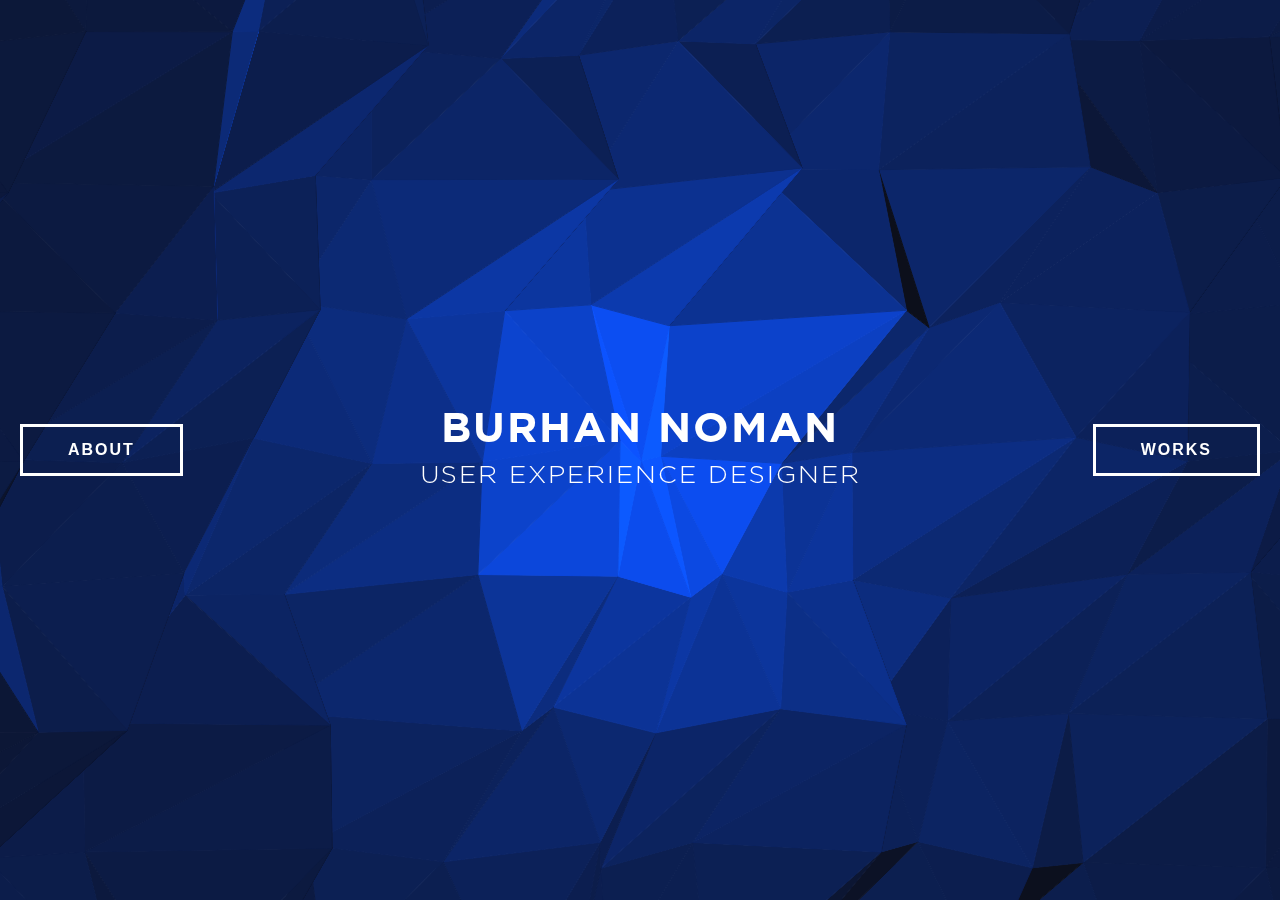
==== commit 7e420057: "Editing the tour north and fixing the data detail page issue" ====
--- a/index.html
+++ b/index.html
@@ -380,6 +380,9 @@
                                 <li class="layer" data-depth="0.20"><img src="img/portfolio/tournorth/north%20banner.png"></li>
                             </ul>-->
                         </div>
+                        <div class="project-award">
+                            <img src="img/portfolio/tournorth/bvd.png">
+                        </div>
                     </div>
                 </div>
             </section>
--- a/css/main.css
+++ b/css/main.css
@@ -9,4 +9,4 @@
 * Bootstrap v3.3.7 (http://getbootstrap.com)
 * Copyright 2011-2016 Twitter, Inc.
 * Licensed under MIT (https://github.com/twbs/bootstrap/blob/master/LICENSE)
-*//*! normalize.css v3.0.3 | MIT License | github.com/necolas/normalize.css */.container{margin-right:auto;margin-left:auto;padding-left:15px;padding-right:15px}@media (min-width: 768px){.container{width:750px}}@media (min-width: 992px){.container{width:970px}}@media (min-width: 1200px){.container{width:1170px}}.container-fluid{margin-right:auto;margin-left:auto;padding-left:15px;padding-right:15px}.row{margin-left:-15px;margin-right:-15px}.col-xs-1,.col-sm-1,.col-md-1,.col-lg-1,.col-xs-2,.col-sm-2,.col-md-2,.col-lg-2,.col-xs-3,.col-sm-3,.col-md-3,.col-lg-3,.col-xs-4,.col-sm-4,.col-md-4,.col-lg-4,.col-xs-5,.col-sm-5,.col-md-5,.col-lg-5,.col-xs-6,.col-sm-6,.col-md-6,.col-lg-6,.col-xs-7,.col-sm-7,.col-md-7,.col-lg-7,.col-xs-8,.col-sm-8,.col-md-8,.col-lg-8,.col-xs-9,.col-sm-9,.col-md-9,.col-lg-9,.col-xs-10,.col-sm-10,.col-md-10,.col-lg-10,.col-xs-11,.col-sm-11,.col-md-11,.col-lg-11,.col-xs-12,.col-sm-12,.col-md-12,.col-lg-12{position:relative;min-height:1px;padding-left:15px;padding-right:15px}.col-xs-1,.col-xs-2,.col-xs-3,.col-xs-4,.col-xs-5,.col-xs-6,.col-xs-7,.col-xs-8,.col-xs-9,.col-xs-10,.col-xs-11,.col-xs-12{float:left}.col-xs-12{width:100%}.col-xs-11{width:91.66666667%}.col-xs-10{width:83.33333333%}.col-xs-9{width:75%}.col-xs-8{width:66.66666667%}.col-xs-7{width:58.33333333%}.col-xs-6{width:50%}.col-xs-5{width:41.66666667%}.col-xs-4{width:33.33333333%}.col-xs-3{width:25%}.col-xs-2{width:16.66666667%}.col-xs-1{width:8.33333333%}.col-xs-pull-12{right:100%}.col-xs-pull-11{right:91.66666667%}.col-xs-pull-10{right:83.33333333%}.col-xs-pull-9{right:75%}.col-xs-pull-8{right:66.66666667%}.col-xs-pull-7{right:58.33333333%}.col-xs-pull-6{right:50%}.col-xs-pull-5{right:41.66666667%}.col-xs-pull-4{right:33.33333333%}.col-xs-pull-3{right:25%}.col-xs-pull-2{right:16.66666667%}.col-xs-pull-1{right:8.33333333%}.col-xs-pull-0{right:auto}.col-xs-push-12{left:100%}.col-xs-push-11{left:91.66666667%}.col-xs-push-10{left:83.33333333%}.col-xs-push-9{left:75%}.col-xs-push-8{left:66.66666667%}.col-xs-push-7{left:58.33333333%}.col-xs-push-6{left:50%}.col-xs-push-5{left:41.66666667%}.col-xs-push-4{left:33.33333333%}.col-xs-push-3{left:25%}.col-xs-push-2{left:16.66666667%}.col-xs-push-1{left:8.33333333%}.col-xs-push-0{left:auto}.col-xs-offset-12{margin-left:100%}.col-xs-offset-11{margin-left:91.66666667%}.col-xs-offset-10{margin-left:83.33333333%}.col-xs-offset-9{margin-left:75%}.col-xs-offset-8{margin-left:66.66666667%}.col-xs-offset-7{margin-left:58.33333333%}.col-xs-offset-6{margin-left:50%}.col-xs-offset-5{margin-left:41.66666667%}.col-xs-offset-4{margin-left:33.33333333%}.col-xs-offset-3{margin-left:25%}.col-xs-offset-2{margin-left:16.66666667%}.col-xs-offset-1{margin-left:8.33333333%}.col-xs-offset-0{margin-left:0}@media (min-width: 768px){.col-sm-1,.col-sm-2,.col-sm-3,.col-sm-4,.col-sm-5,.col-sm-6,.col-sm-7,.col-sm-8,.col-sm-9,.col-sm-10,.col-sm-11,.col-sm-12{float:left}.col-sm-12{width:100%}.col-sm-11{width:91.66666667%}.col-sm-10{width:83.33333333%}.col-sm-9{width:75%}.col-sm-8{width:66.66666667%}.col-sm-7{width:58.33333333%}.col-sm-6{width:50%}.col-sm-5{width:41.66666667%}.col-sm-4{width:33.33333333%}.col-sm-3{width:25%}.col-sm-2{width:16.66666667%}.col-sm-1{width:8.33333333%}.col-sm-pull-12{right:100%}.col-sm-pull-11{right:91.66666667%}.col-sm-pull-10{right:83.33333333%}.col-sm-pull-9{right:75%}.col-sm-pull-8{right:66.66666667%}.col-sm-pull-7{right:58.33333333%}.col-sm-pull-6{right:50%}.col-sm-pull-5{right:41.66666667%}.col-sm-pull-4{right:33.33333333%}.col-sm-pull-3{right:25%}.col-sm-pull-2{right:16.66666667%}.col-sm-pull-1{right:8.33333333%}.col-sm-pull-0{right:auto}.col-sm-push-12{left:100%}.col-sm-push-11{left:91.66666667%}.col-sm-push-10{left:83.33333333%}.col-sm-push-9{left:75%}.col-sm-push-8{left:66.66666667%}.col-sm-push-7{left:58.33333333%}.col-sm-push-6{left:50%}.col-sm-push-5{left:41.66666667%}.col-sm-push-4{left:33.33333333%}.col-sm-push-3{left:25%}.col-sm-push-2{left:16.66666667%}.col-sm-push-1{left:8.33333333%}.col-sm-push-0{left:auto}.col-sm-offset-12{margin-left:100%}.col-sm-offset-11{margin-left:91.66666667%}.col-sm-offset-10{margin-left:83.33333333%}.col-sm-offset-9{margin-left:75%}.col-sm-offset-8{margin-left:66.66666667%}.col-sm-offset-7{margin-left:58.33333333%}.col-sm-offset-6{margin-left:50%}.col-sm-offset-5{margin-left:41.66666667%}.col-sm-offset-4{margin-left:33.33333333%}.col-sm-offset-3{margin-left:25%}.col-sm-offset-2{margin-left:16.66666667%}.col-sm-offset-1{margin-left:8.33333333%}.col-sm-offset-0{margin-left:0}}@media (min-width: 992px){.col-md-1,.col-md-2,.col-md-3,.col-md-4,.col-md-5,.col-md-6,.col-md-7,.col-md-8,.col-md-9,.col-md-10,.col-md-11,.col-md-12{float:left}.col-md-12{width:100%}.col-md-11{width:91.66666667%}.col-md-10{width:83.33333333%}.col-md-9{width:75%}.col-md-8{width:66.66666667%}.col-md-7{width:58.33333333%}.col-md-6{width:50%}.col-md-5{width:41.66666667%}.col-md-4{width:33.33333333%}.col-md-3{width:25%}.col-md-2{width:16.66666667%}.col-md-1{width:8.33333333%}.col-md-pull-12{right:100%}.col-md-pull-11{right:91.66666667%}.col-md-pull-10{right:83.33333333%}.col-md-pull-9{right:75%}.col-md-pull-8{right:66.66666667%}.col-md-pull-7{right:58.33333333%}.col-md-pull-6{right:50%}.col-md-pull-5{right:41.66666667%}.col-md-pull-4{right:33.33333333%}.col-md-pull-3{right:25%}.col-md-pull-2{right:16.66666667%}.col-md-pull-1{right:8.33333333%}.col-md-pull-0{right:auto}.col-md-push-12{left:100%}.col-md-push-11{left:91.66666667%}.col-md-push-10{left:83.33333333%}.col-md-push-9{left:75%}.col-md-push-8{left:66.66666667%}.col-md-push-7{left:58.33333333%}.col-md-push-6{left:50%}.col-md-push-5{left:41.66666667%}.col-md-push-4{left:33.33333333%}.col-md-push-3{left:25%}.col-md-push-2{left:16.66666667%}.col-md-push-1{left:8.33333333%}.col-md-push-0{left:auto}.col-md-offset-12{margin-left:100%}.col-md-offset-11{margin-left:91.66666667%}.col-md-offset-10{margin-left:83.33333333%}.col-md-offset-9{margin-left:75%}.col-md-offset-8{margin-left:66.66666667%}.col-md-offset-7{margin-left:58.33333333%}.col-md-offset-6{margin-left:50%}.col-md-offset-5{margin-left:41.66666667%}.col-md-offset-4{margin-left:33.33333333%}.col-md-offset-3{margin-left:25%}.col-md-offset-2{margin-left:16.66666667%}.col-md-offset-1{margin-left:8.33333333%}.col-md-offset-0{margin-left:0}}@media (min-width: 1200px){.col-lg-1,.col-lg-2,.col-lg-3,.col-lg-4,.col-lg-5,.col-lg-6,.col-lg-7,.col-lg-8,.col-lg-9,.col-lg-10,.col-lg-11,.col-lg-12{float:left}.col-lg-12{width:100%}.col-lg-11{width:91.66666667%}.col-lg-10{width:83.33333333%}.col-lg-9{width:75%}.col-lg-8{width:66.66666667%}.col-lg-7{width:58.33333333%}.col-lg-6{width:50%}.col-lg-5{width:41.66666667%}.col-lg-4{width:33.33333333%}.col-lg-3{width:25%}.col-lg-2{width:16.66666667%}.col-lg-1{width:8.33333333%}.col-lg-pull-12{right:100%}.col-lg-pull-11{right:91.66666667%}.col-lg-pull-10{right:83.33333333%}.col-lg-pull-9{right:75%}.col-lg-pull-8{right:66.66666667%}.col-lg-pull-7{right:58.33333333%}.col-lg-pull-6{right:50%}.col-lg-pull-5{right:41.66666667%}.col-lg-pull-4{right:33.33333333%}.col-lg-pull-3{right:25%}.col-lg-pull-2{right:16.66666667%}.col-lg-pull-1{right:8.33333333%}.col-lg-pull-0{right:auto}.col-lg-push-12{left:100%}.col-lg-push-11{left:91.66666667%}.col-lg-push-10{left:83.33333333%}.col-lg-push-9{left:75%}.col-lg-push-8{left:66.66666667%}.col-lg-push-7{left:58.33333333%}.col-lg-push-6{left:50%}.col-lg-push-5{left:41.66666667%}.col-lg-push-4{left:33.33333333%}.col-lg-push-3{left:25%}.col-lg-push-2{left:16.66666667%}.col-lg-push-1{left:8.33333333%}.col-lg-push-0{left:auto}.col-lg-offset-12{margin-left:100%}.col-lg-offset-11{margin-left:91.66666667%}.col-lg-offset-10{margin-left:83.33333333%}.col-lg-offset-9{margin-left:75%}.col-lg-offset-8{margin-left:66.66666667%}.col-lg-offset-7{margin-left:58.33333333%}.col-lg-offset-6{margin-left:50%}.col-lg-offset-5{margin-left:41.66666667%}.col-lg-offset-4{margin-left:33.33333333%}.col-lg-offset-3{margin-left:25%}.col-lg-offset-2{margin-left:16.66666667%}.col-lg-offset-1{margin-left:8.33333333%}.col-lg-offset-0{margin-left:0}}.clearfix:before,.clearfix:after,.container:before,.container:after,.container-fluid:before,.container-fluid:after,.row:before,.row:after{content:" ";display:table}.clearfix:after,.container:after,.container-fluid:after,.row:after{clear:both}.center-block{display:block;margin-left:auto;margin-right:auto}.pull-right{float:right !important}.pull-left{float:left !important}.hide{display:none !important}.show{display:block !important}.invisible{visibility:hidden}.text-hide{font:0/0 a;color:transparent;text-shadow:none;background-color:transparent;border:0}.hidden{display:none !important}.affix{position:fixed}@-ms-viewport{width:device-width}.visible-xs,.visible-sm,.visible-md,.visible-lg{display:none !important}.visible-xs-block,.visible-xs-inline,.visible-xs-inline-block,.visible-sm-block,.visible-sm-inline,.visible-sm-inline-block,.visible-md-block,.visible-md-inline,.visible-md-inline-block,.visible-lg-block,.visible-lg-inline,.visible-lg-inline-block{display:none !important}@media (max-width: 767px){.visible-xs{display:block !important}table.visible-xs{display:table !important}tr.visible-xs{display:table-row !important}th.visible-xs,td.visible-xs{display:table-cell !important}}@media (max-width: 767px){.visible-xs-block{display:block !important}}@media (max-width: 767px){.visible-xs-inline{display:inline !important}}@media (max-width: 767px){.visible-xs-inline-block{display:inline-block !important}}@media (min-width: 768px) and (max-width: 991px){.visible-sm{display:block !important}table.visible-sm{display:table !important}tr.visible-sm{display:table-row !important}th.visible-sm,td.visible-sm{display:table-cell !important}}@media (min-width: 768px) and (max-width: 991px){.visible-sm-block{display:block !important}}@media (min-width: 768px) and (max-width: 991px){.visible-sm-inline{display:inline !important}}@media (min-width: 768px) and (max-width: 991px){.visible-sm-inline-block{display:inline-block !important}}@media (min-width: 992px) and (max-width: 1199px){.visible-md{display:block !important}table.visible-md{display:table !important}tr.visible-md{display:table-row !important}th.visible-md,td.visible-md{display:table-cell !important}}@media (min-width: 992px) and (max-width: 1199px){.visible-md-block{display:block !important}}@media (min-width: 992px) and (max-width: 1199px){.visible-md-inline{display:inline !important}}@media (min-width: 992px) and (max-width: 1199px){.visible-md-inline-block{display:inline-block !important}}@media (min-width: 1200px){.visible-lg{display:block !important}table.visible-lg{display:table !important}tr.visible-lg{display:table-row !important}th.visible-lg,td.visible-lg{display:table-cell !important}}@media (min-width: 1200px){.visible-lg-block{display:block !important}}@media (min-width: 1200px){.visible-lg-inline{display:inline !important}}@media (min-width: 1200px){.visible-lg-inline-block{display:inline-block !important}}@media (max-width: 767px){.hidden-xs{display:none !important}}@media (min-width: 768px) and (max-width: 991px){.hidden-sm{display:none !important}}@media (min-width: 992px) and (max-width: 1199px){.hidden-md{display:none !important}}@media (min-width: 1200px){.hidden-lg{display:none !important}}.visible-print{display:none !important}@media print{.visible-print{display:block !important}table.visible-print{display:table !important}tr.visible-print{display:table-row !important}th.visible-print,td.visible-print{display:table-cell !important}}.visible-print-block{display:none !important}@media print{.visible-print-block{display:block !important}}.visible-print-inline{display:none !important}@media print{.visible-print-inline{display:inline !important}}.visible-print-inline-block{display:none !important}@media print{.visible-print-inline-block{display:inline-block !important}}@media print{.hidden-print{display:none !important}}@font-face{font-family:'Gotham';src:url("../fonts/GothamBold.eot");src:url("../fonts/GothamBold.eot?#iefix") format("embedded-opentype"),url("../fonts/GothamBold.woff") format("woff"),url("../fonts/GothamBold.ttf") format("truetype");font-weight:700;font-style:normal}@font-face{font-family:'Gotham';src:url("../fonts/Gotham-Light.eot");src:url("../fonts/Gotham-Light.eot?#iefix") format("embedded-opentype"),url("../fonts/Gotham-Light.woff") format("woff"),url("../fonts/Gotham-Light.ttf") format("truetype");font-weight:300;font-style:normal}@font-face{font-family:'Gotham Book';src:url("../fonts/Gotham-Book.eot");src:url("../fonts/Gotham-Book.eot?#iefix") format("embedded-opentype"),url("../fonts/Gotham-Book.woff") format("woff"),url("../fonts/Gotham-Book.ttf") format("truetype");font-weight:normal;font-style:normal}@font-face{font-family:'Gotham';src:url("../fonts/Gotham-Medium.eot");src:url("../fonts/Gotham-Medium.eot?#iefix") format("embedded-opentype"),url("../fonts/Gotham-Medium.woff") format("woff"),url("../fonts/Gotham-Medium.ttf") format("truetype");font-weight:500;font-style:normal}h1{font-size:2.6em;text-transform:uppercase;font-weight:bold;letter-spacing:2px}h2{font-size:2.2em;text-transform:uppercase;font-weight:500;letter-spacing:2px}h3{font-size:1.6em;text-transform:uppercase;font-weight:500;letter-spacing:2px}h4{font-size:1.6em;text-transform:uppercase;font-family:'Gotham Book', Arial, sans-serif;letter-spacing:2px}h5{font-size:1.2em;text-transform:uppercase;font-family:'Gotham Book', Arial, sans-serif;letter-spacing:2px}h6{font-size:1em;font-family:'Gotham Book', Arial, sans-serif;letter-spacing:2px}p{line-height:2}.bn-btn{overflow:hidden;width:auto;-webkit-transition:border-color 0.3s, color 0.3s;transition:border-color 0.3s, color 0.3s;-webkit-transition-timing-function:cubic-bezier(0.2, 1, 0.3, 1);transition-timing-function:cubic-bezier(0.2, 1, 0.3, 1);border:2px solid;letter-spacing:2px;text-transform:uppercase;padding:14px 45px;background:none;color:inherit;vertical-align:middle;position:relative;z-index:1;font-weight:700}.bn-btn.light{color:#fff;border:3px solid white}.bn-btn.light:hover{color:#0c2e86;border-color:#fff}.bn-btn.light:hover:before{background-color:#fff}.bn-btn.dark{color:#0c2e86;border:3px solid #0c2e86}.bn-btn.dark:hover{color:white;border-color:#0c2e86}.bn-btn.dark:hover:before{background-color:#0c2e86}.bn-btn:hover:before{opacity:1;-webkit-transform:rotate3d(0, 0, 1, 0deg);transform:rotate3d(0, 0, 1, 0deg);-webkit-transition-timing-function:cubic-bezier(0.2, 1, 0.3, 1);transition-timing-function:cubic-bezier(0.2, 1, 0.3, 1)}.bn-btn:hover a{color:#0c2e86}.bn-btn:before{content:'';position:absolute;top:0;left:0;width:150%;height:100%;z-index:-1;background:#37474f;-webkit-transform:rotate3d(0, 0, 1, -45deg) translate3d(0, -3em, 0);transform:rotate3d(0, 0, 1, -45deg) translate3d(0, -3em, 0);-webkit-transform-origin:0% 100%;transform-origin:0% 100%;-webkit-transition:-webkit-transform 0.3s, opacity 0.3s, background-color 0.3s;transition:transform 0.3s, opacity 0.3s, background-color 0.3s}.bn-btn a,.bn-btn a:visited,.bn-btn a:focus,.bn-btn a:active{color:white;text-decoration:none}.bn-arrow-circle{border-radius:50%;text-align:center;vertical-align:middle;border:3px solid #727272;background:transparent;overflow:hidden;position:relative;z-index:1}.bn-arrow-circle span{color:#727272;font-size:30px}.bn-arrow-circle.right{padding:6px 14px 7px 20px}.bn-arrow-circle.left{padding:6px 18px 7px 16px}.bn-arrow-circle:hover{border-color:#0c2e86}.bn-arrow-circle:hover span{color:white}.bn-arrow-circle:hover:before{opacity:1;-webkit-transform:rotate3d(0, 0, 1, 0deg);transform:rotate3d(0, 0, 1, 0deg);-webkit-transition-timing-function:cubic-bezier(0.2, 1, 0.3, 1);transition-timing-function:cubic-bezier(0.2, 1, 0.3, 1);background-color:#0c2e86}.bn-arrow-circle:before{content:'';position:absolute;top:0;left:0;width:150%;height:100%;z-index:-1;background:#37474f;-webkit-transform:rotate3d(0, 0, 1, -45deg) translate3d(0, -3em, 0);transform:rotate3d(0, 0, 1, -45deg) translate3d(0, -3em, 0);-webkit-transform-origin:0% 100%;transform-origin:0% 100%;-webkit-transition:-webkit-transform 0.3s, opacity 0.3s, background-color 0.3s;transition:transform 0.3s, opacity 0.3s, background-color 0.3s}html{width:100%;height:100%}body{margin:0;padding:0;font-family:'Gotham', Arial, sans-serif;font-weight:normal;color:#404040;height:100%}.t-a-l{text-align:left}.p-0{padding:0}.para-pad{padding:0 15px}.wrapper{height:100% !important;margin:0 auto;overflow:hidden}.side-bar-overlay{display:none;position:fixed;top:0;right:0;left:0;bottom:0;background:black;opacity:0.7;z-index:1}.background-container{position:fixed;left:0;right:0;top:0;bottom:0;-webkit-transform:translate(0);-ms-transform:translate(0);transform:translate(0)}.background-container .intro{position:absolute;top:50%;left:50%;width:100%;-webkit-transform:translate(-50%, -50%);-ms-transform:translate(-50%, -50%);transform:translate(-50%, -50%);color:white;text-align:center}.background-container .intro h1{margin-bottom:10px}.background-container .intro h3{margin-top:5px;font-weight:300}.background-container .intro .mobile-btns{display:none;margin-top:40px}.background-container .intro .mobile-btns button:first-child{margin-right:10px}.background-container .about-cont{position:absolute;top:50%;left:20px;-webkit-transform:translateY(-50%);-ms-transform:translateY(-50%);transform:translateY(-50%)}.background-container .work-cont{position:absolute;top:50%;right:20px;-webkit-transform:translateY(-50%);-ms-transform:translateY(-50%);transform:translateY(-50%)}noindex:-o-prefocus,.background-container{display:none}.about-page{padding:0 12% 35px}.about-page section{display:-webkit-box;display:-ms-flexbox;display:-webkit-flex;display:flex;padding-top:80px}.about-page section .about-text-container{-webkit-box-flex:2;-webkit-flex:2;-ms-flex:2;flex:2}.about-page section .about-text-container h4{display:inline-block;margin-bottom:0}.about-page section .about-text-container p{font-size:18px;font-family:'Gotham Book', Arial, sans-serif}.about-page section .about-picture{-webkit-box-flex:1;-webkit-flex:1;-ms-flex:1;flex:1;display:-webkit-box;display:-ms-flexbox;display:-webkit-flex;display:flex;justify-content:center}.about-page section .about-picture .contact-container{text-align:center}.about-page section .about-picture .contact-container h5{margin:30px 0 15px}.about-page section .about-picture .contact-container .email{margin:15px 0 20px}.about-page section .about-picture .contact-container button{padding:10px 28px;font-size:14px}.about-page section .about-picture .contact-container .social-icons{margin-top:25px}.about-page section .about-picture .contact-container .social-icons a{font-size:24px;margin:0 10px;color:#727272;transition:color 0.3s ease-in}.about-page section .about-picture .contact-container .social-icons a:first-child{margin-left:0 !important}.about-page section .about-picture .contact-container .social-icons a:last-child{margin-right:0 !important}.about-page section .about-picture .contact-container .social-icons a:hover,.about-page section .about-picture .contact-container .social-icons a:active,.about-page section .about-picture .contact-container .social-icons a:focus{color:#0c2e86}.about-page section .about-picture .display-picture{width:220px;height:220px;margin:50px auto 0;border-radius:50%;overflow:hidden}.about-page section .about-picture .display-picture img{width:100%;-webkit-transform:scale(1.09);-ms-transform:scale(1.09);transform:scale(1.09)}.about-page .more-info{padding:0;margin-bottom:120px}.about-page .more-info .info-row{display:-webkit-box;display:-ms-flexbox;display:-webkit-flex;display:flex;width:100%}.about-page .more-info .info-row .work-experience{-webkit-box-flex:2;-webkit-flex:2;-ms-flex:2;flex:2}.about-page .more-info .info-row .skills-set{padding-left:20px;-webkit-box-flex:1;-webkit-flex:1;-ms-flex:1;flex:1}.about-page .more-info .info-row .skills-set .skill-sub-cat{font-family:'Gotham', Arial, sans-serif;font-weight:600;margin-bottom:10px}.about-page .more-info .info-row .skills-set ul{font-family:'Gotham Book', Arial, sans-serif}.about-page .more-info .info-row .skills-set ul li{margin-bottom:15px}.about-page .more-info .info-row .achievements-img{width:100%}.about-page .more-info .work-item{padding-right:30px;margin-top:40px}.about-page .more-info .work-item .company{margin-bottom:0;font-family:'Gotham', Arial, sans-serif;font-weight:600}.about-page .more-info .work-item .position{margin:8px 0 6px;font-size:16px;color:#848484;text-transform:capitalize}.about-page .more-info .work-item .date{font-size:14px;margin:0;color:#a9a9a9}.about-page .more-info .work-item ul{font-family:'Gotham Book', Arial, sans-serif}.about-page .more-info .work-item ul li{margin-bottom:15px}.about-page-meta .bn-breadcrumb img{cursor:pointer}.about-page-meta .back-to-home{position:fixed;top:50%;right:34px;-webkit-transform:translateY(-50%);-ms-transform:translateY(-50%);transform:translateY(-50%)}.works-page{background-color:#0c1d4b;position:fixed;top:0;bottom:0;left:0;right:0}.works-page .detail-page{position:fixed;top:0;left:0;right:0;background-color:white;z-index:1;height:100%;display:none;overflow-y:auto;overflow-x:hidden}.works-page-meta nav.header{color:white}.works-page-meta nav.header .bn-breadcrumb{transition:all 0.4s ease}.works-page-meta nav.header .bn-breadcrumb .divider{border-color:white}.works-page-meta nav.header .bn-breadcrumb ul li{color:white}.works-page-meta nav.header .bn-breadcrumb img.logo-light,.works-page-meta nav.header .bn-breadcrumb img.visible-detail-page{cursor:pointer}.works-page-meta .back-to-home{position:fixed;top:50%;left:34px;-webkit-transform:translateY(-50%);-ms-transform:translateY(-50%);transform:translateY(-50%)}.works-page-meta .back-to-home .bn-arrow-circle{border-color:white}.works-page-meta .back-to-home .bn-arrow-circle span{color:white}.works-page-meta .back-to-home .bn-arrow-circle:hover span{color:#0c2e86}.works-page-meta .back-to-home .bn-arrow-circle:hover:before{background-color:white}.works-page-meta .list-of-projects{position:fixed;right:10px;top:50%;text-align:Center;transition:right 0.3s ease-out;transform:translateY(-50%) rotate(270deg);cursor:pointer}.works-page-meta .list-of-projects.close .circle{padding:18px;margin-top:4px;position:relative;border:3px solid white;background:none;z-index:4;overflow:hidden}.works-page-meta .list-of-projects.close .circle:before{content:"\f00d";font-family:FontAwesome;font-style:normal;font-weight:normal;text-decoration:inherit;color:white;font-size:18px;position:absolute;top:50%;left:50%;-webkit-transform:translate(-50%, -50%);-ms-transform:translate(-50%, -50%);transform:translate(-50%, -50%)}.works-page-meta .list-of-projects.close .circle:hover{border-color:white}.works-page-meta .list-of-projects.close .circle:hover:before{color:#0c2e86}.works-page-meta .list-of-projects.close .circle:hover:after{opacity:1;-webkit-transform:rotate3d(0, 0, 1, 0deg);transform:rotate3d(0, 0, 1, 0deg);-webkit-transition-timing-function:cubic-bezier(0.2, 1, 0.3, 1);transition-timing-function:cubic-bezier(0.2, 1, 0.3, 1);background-color:white}.works-page-meta .list-of-projects.close .circle:after{content:'';position:absolute;top:0;left:0;width:156%;height:108%;z-index:-1;background:white;-webkit-transform:rotate3d(0, 0, 1, 25deg) translate3d(0, -4.5em, 0);transform:rotate3d(0, 0, 1, 25deg) translate3d(0, -4.5em, 0);-webkit-transform-origin:0% -82%;transform-origin:0% -82%;-webkit-transition:-webkit-transform 0.4s, opacity 0.3s, background-color 0.3s;transition:transform 0.4s, opacity 0.3s, background-color 0.3s}.works-page-meta .list-of-projects.close .liner{height:28px}.works-page-meta .list-of-projects .heading{display:block;font-size:12px;letter-spacing:1px;color:white;transition:color 0.3s ease}.works-page-meta .list-of-projects .circle{width:10px;height:10px;background:white;border-radius:50%;display:inline-block;transition:all 0.3s ease-in-out}.works-page-meta .list-of-projects .liner{display:inline-block;height:55px;border:1px solid white;transition:all 0.3s ease-in-out}.works-page-meta .side-bar{position:fixed;top:0;right:0;width:300px;height:100%;transform:translateX(300px);transition:transform 0.3s ease-out;z-index:1;cursor:pointer}.works-page-meta .side-bar .side-bar-content{background:white;height:100%;overflow-y:auto}.works-page-meta .page-number{position:fixed;margin-left:-46px;left:50%;bottom:20px;color:white;text-align:center;font-size:18px}.works-page-meta .page-number .note{font-weight:300;font-size:12px}nav.header{margin-bottom:25px;position:fixed;height:55px;top:0;right:35px;left:35px}nav.header .bn-breadcrumb{display:flex;width:160px;justify-content:center;align-items:center;position:absolute;left:50%;top:15px;-webkit-transform:translateX(-50%);-ms-transform:translateX(-50%);transform:translateX(-50%)}nav.header .bn-breadcrumb img,nav.header .bn-breadcrumb .divider,nav.header .bn-breadcrumb ul{display:block}nav.header .bn-breadcrumb img{margin-right:5px}nav.header .bn-breadcrumb .divider{width:35px;height:0;border:1px solid #0c2e86;transition:color 0.3s ease}nav.header .bn-breadcrumb ul{padding-left:10px;color:#0c2e86;transition:color 0.3s ease}nav.header .right-link{float:right;margin-top:32px;cursor:pointer;transition:color 0.3s ease}nav.header .left-link{float:left;margin-top:32px;cursor:pointer;transition:color 0.3s ease}.off-scene-left{transition:all 0.5s ease-in-out;-webkit-transform:translateX(-100%);-ms-transform:translateX(-100%);transform:translateX(-100%)}.off-scene-right{transition:all 0.5s ease-in-out;-webkit-transform:translateX(100%);-ms-transform:translateX(100%);transform:translateX(100%)}.on-scene{transition:all 0.5s ease-in-out;-webkit-transform:translate(0);-ms-transform:translate(0);transform:translate(0)}.opensidebar .works-page-meta .side-bar{-webkit-transform:translateX(0);-ms-transform:translateX(0);transform:translateX(0)}.opensidebar .works-page-meta .list-of-projects{z-index:3;right:300px}#scrollstyle-1::-webkit-scrollbar-track{-webkit-box-shadow:inset 0 0 6px rgba(0,0,0,0.3);border-radius:10px;background-color:#F5F5F5}#scrollstyle-1::-webkit-scrollbar{width:12px;background-color:#F5F5F5}#scrollstyle-1::-webkit-scrollbar-thumb{border-radius:10px;-webkit-box-shadow:inset 0 0 6px rgba(0,0,0,0.3);background-color:#555}#scrollstyle-3::-webkit-scrollbar-track{-webkit-box-shadow:inset 0 0 6px rgba(0,0,0,0.3);background-color:#F5F5F5}#scrollstyle-3::-webkit-scrollbar{width:6px;background-color:#F5F5F5}#scrollstyle-3::-webkit-scrollbar-thumb{background-color:#000000}.detail-page-open nav.header .bn-breadcrumb{background:rgba(255,255,255,0.9);border-radius:30px;padding:4px 10px 0px;box-shadow:0 7px 5px rgba(0,0,0,0.1),0 2px 5px rgba(0,0,0,0.1);transition:all 0.4s ease}.detail-page-open nav.header .bn-breadcrumb .divider{width:35px;height:0;border:1px solid #0c2e86}.detail-page-open nav.header .bn-breadcrumb ul{padding-left:10px;color:#0c2e86}.detail-page-open nav.header .bn-breadcrumb ul li{color:#0c2e86}.detail-page-open nav.header .right-link{color:#404040}.detail-page-open nav.header .left-link{display:none}.detail-page-open .back-to-home{display:none}.detail-page-open .back-to-home.visible-detail-page-back .bn-arrow-circle{padding:10px 14px 10px 14px;border-color:#727272}.detail-page-open .back-to-home.visible-detail-page-back .bn-arrow-circle span{color:#727272;font-size:20px}.detail-page-open .back-to-home.visible-detail-page-back .bn-arrow-circle:hover{border-color:#0c2e86}.detail-page-open .back-to-home.visible-detail-page-back .bn-arrow-circle:hover span{color:white}.detail-page-open .back-to-home.visible-detail-page-back .bn-arrow-circle:hover:before{background-color:#0c2e86}.detail-page-open .list-of-projects{color:#404040}.detail-page-open .list-of-projects .heading{color:#404040}.detail-page-open .list-of-projects .circle{background:#404040}.detail-page-open .list-of-projects .liner{border:1px solid #404040}.detail-page-open .list-of-projects.close .circle{background:transparent}.detail-page-open .list-of-projects.close .heading{color:white}.detail-page-open .list-of-projects.close .liner{border:1px solid white}.detail-page-open .page-number{z-index:-1}.grid-images{display:-webkit-box;display:-ms-flexbox;display:-webkit-flex;display:flex;flex-wrap:wrap;-ms-flex-wrap:wrap;-webkit-flex-wrap:wrap}.grid-images .item{-webkit-box-flex:1;-webkit-flex:1;-ms-flex:1;flex:1;width:20%;flex-basis:20%}.grid-images .item>div{padding:10px}.grid-images.row-three .item{width:33.3333333%;flex-basis:33.3333333%;max-width:33.3333333%}.grid-images.row-two .item{width:50%;flex-basis:50%;max-width:50%}.grid-images.row-two .item:nth-child(odd) div{padding-left:0}.grid-images.row-two .item:nth-child(even) div{padding-right:0}.blink{-webkit-animation-name:blink;-moz-animation-name:blink;-o-animation-name:blink;animation-name:blink;-webktit-animation-timing-function:linear;-moz-animation-timing-function:linear;-o-animation-timing-function:linear;animation-timing-function:linear;-webkit-animation-duration:1s;-moz-animation-duration:1s;-o-animation-duration:1s;animation-duration:1s}.blink-infinite{-webkit-animation-iteration-count:infinite;-moz-animation-iteration-count:infinite;-o-animation-iteration-count:infinite;animation-iteration-count:infinite}@-webkit-keyframes blink{50%{opacity:0}}@-moz-keyframes blink{50%{opacity:0}}@-o-keyframes blink{50%{opacity:0}}@keyframes blink{50%{opacity:0}}.works-page .section{overflow:hidden}.works-page .detail-page-container{width:960px;margin:90px auto;text-align:center;box-shadow:0 19px 38px rgba(0,0,0,0.3),0 15px 12px rgba(0,0,0,0.22)}.works-page .detail-page-container img{width:100%}.works-page .item-mappen .video-mappen-overlay{width:100%;position:absolute;top:0;left:0;bottom:0;background:rgba(0,0,0,0.65)}.works-page .item-google .video-google-overlay{width:100%;position:absolute;top:0;left:0;bottom:0;background:rgba(0,0,0,0.8)}.works-page .item-gojewel .video-gojewel-overlay{width:100%;position:absolute;top:0;left:0;bottom:0;background:rgba(0,0,0,0.7)}.works-page .item-wrc .video-wrc-overlay{width:100%;position:absolute;top:0;left:0;bottom:0;background:rgba(0,0,0,0.6)}.works-page .item-mgs .video-mgs-overlay{width:100%;position:absolute;top:0;left:0;bottom:0;background:rgba(0,0,0,0.6)}.works-page .item-riverstreet .video-riverstreet-overlay{width:100%;position:absolute;top:0;left:0;bottom:0;background:rgba(0,0,0,0.7)}.works-page .item-alibi .video-alibi-overlay{width:100%;position:absolute;top:0;left:0;bottom:0;background:rgba(0,0,0,0.7)}.works-page .item-Ambit .video-ambit-overlay{width:100%;position:absolute;top:0;left:0;bottom:0;background:rgba(0,0,0,0.7)}.works-page .item-hotel{background-color:#042758}.works-page .item-tournorth .video-tournorth-overlay{width:100%;position:absolute;top:0;left:0;bottom:0;background:rgba(0,0,0,0.7)}.portfolio-item .fullPageVideo{position:absolute;right:0;bottom:0;top:0;right:0;width:100%;height:100%;background-size:100% 100%;background-color:black;background-position:center center;background-size:contain;object-fit:cover;z-index:3}.portfolio-item .content-layer{position:absolute;z-index:12;width:100%;left:0;top:0;height:100%;-webkit-transform:translate3d(0, 0, 0);-ms-transform:translate3d(0, 0, 0);transform:translate3d(0, 0, 0)}.portfolio-item video::-webkit-media-controls{display:none !important}.portfolio-item .item-container{padding:0 12%;display:-webkit-box;display:-ms-flexbox;display:-webkit-flex;display:flex;height:100%;align-items:center;position:relative}.portfolio-item .item-container .content{-webkit-box-flex:2;-webkit-flex:2;-ms-flex:2;flex:2;color:white;width:70%;z-index:2}.portfolio-item .item-container .content h2{margin:0}.portfolio-item .item-container .content h5{font-size:16px;margin-top:16px;display:inline-block;padding-bottom:4px;margin-bottom:8px;transition:border 0.3s ease-in}.portfolio-item .item-container .content h5:hover{border-color:white;transition:border 0.3s ease-in}.portfolio-item .item-container .content p{margin:0;font-weight:300}.portfolio-item .item-container .content button{margin-top:15px;padding:10px 28px;font-size:14px}.portfolio-item .item-container .media{width:30%;-webkit-box-flex:1.5;-webkit-flex:1.5;-ms-flex:1.5;flex:1.5;display:-webkit-box;display:-ms-flexbox;display:-webkit-flex;display:flex;justify-content:Center;z-index:2}.portfolio-item .item-container .media ul{width:100%}.portfolio-item .item-container .media ul img{width:100%}.side-bar-item{background-color:#0ac2d2;position:relative}.side-bar-item .overlay-container{position:absolute;top:0;left:0;height:100%;width:100%;text-align:center;color:white;display:-webkit-box;display:-ms-flexbox;display:-webkit-flex;display:flex;align-items:center;justify-content:center;flex-direction:column}.side-bar-item .overlay-container .overlay{background-color:black;height:100%;width:100%;position:absolute;opacity:0;transition:opacity 0.3s ease-in;top:0;left:0;bottom:0;right:0}.side-bar-item .overlay-container h6{text-transform:uppercase;margin:0;z-index:1;opacity:0;transition:opacity 0.3s ease-in}.side-bar-item .overlay-container p{font-weight:300;font-size:12px;margin:0;z-index:1;opacity:0;transition:opacity 0.3s ease-in}.side-bar-item .overlay-container:hover .overlay{opacity:0.7;transition:opacity 0.3s ease-in}.side-bar-item .overlay-container:hover h6{opacity:1;transition:opacity 0.3s ease-in}.side-bar-item .overlay-container:hover p{opacity:1;transition:opacity 0.3s ease-in}.side-bar-item img{width:100%;display:block}.works-page .detail-project-item{text-align:left;width:1024px}.detail-project-item{font-family:'Gotham', Arial, sans-serif;font-weight:normal;color:#6e6e6e;text-align:left}.detail-project-item .content-container{text-align:left;padding:0 44px}.detail-project-item h2{font-weight:600}.detail-project-item h3{font-weight:400;display:inline-block;position:relative;font-size:1.6em;letter-spacing:5px;margin-bottom:0;text-transform:none}.detail-project-item h4{font-size:1.2em;font-weight:700;margin-bottom:0.5em}.detail-project-item h5{font-size:1.2em;font-weight:normal;font-family:'Gotham', Arial, sans-serif}.detail-project-item p.dark{font-family:'Gotham', Arial, sans-serif;color:#000}.detail-project-item p.light{font-family:'Gotham', Arial, sans-serif;color:#fff}.detail-project-item p{font-weight:300;color:#6e6e6e}.detail-project-item ul{font-weight:300;font-family:'Gotham', Arial, sans-serif;color:#6e6e6e;line-height:1.5em}.detail-project-item .center-img{width:50%;margin:0 auto 30px}.detail-project-item .img-logo{width:26%;margin:auto}.detail-project-item .prompt p{font-size:1.6em}.detail-project-item .quotes p{font-size:1em;margin:5px;font-family:'Gotham Book', Arial, sans-serif}.detail-project-item .quotes p span{font-size:0.8em;display:block}.detail-project-item .ppvideo,.detail-project-item .single-vid-container video{width:100%}.detail-project-item .intrinsic-container{position:relative;height:0;overflow:hidden}.detail-project-item .intrinsic-container .loader-status{position:absolute;top:50%;left:50%;font-size:1.3em;transform:translateX(-50%)}.detail-project-item .intrinsic-container-16x9{padding-bottom:100%}.detail-project-item .intrinsic-container iframe{position:absolute;top:0;left:0;width:100%;height:100%;border:none}.detail-project-item .videoWrapper{position:relative;padding-bottom:56.25%;padding-top:25px;height:0}.detail-project-item .videoWrapper iframe{position:absolute;top:0;left:0;width:100%;height:100%}.detail-project-item .owl-carousel .owl-nav{text-align:center}.detail-project-item .owl-carousel .owl-prev,.detail-project-item .owl-carousel .owl-next{display:inline-block;padding:5px 10px;border-radius:3px}.detail-project-item .owl-carousel .owl-prev{margin-right:15px}.detail-project-item .owl-carousel .owl-dots{text-align:center;-webkit-tap-highlight-color:transparent;margin-top:10px}.detail-project-item .owl-carousel .owl-dots .owl-dot{display:inline-block;zoom:1}.detail-project-item .owl-carousel .owl-dots .owl-dot span{width:10px;height:10px;margin:5px 7px;background:#D6D6D6;display:block;-webkit-backface-visibility:visible;transition:opacity .2s ease;border-radius:30px}.detail-project-item .owl-carousel .owl-dots .owl-dot.active span,.detail-project-item .owl-carousel .owl-dots .owl-dot:hover span{background:#869791}.detail-project-item .owl-carousel .owl-nav .disabled{opacity:.5;cursor:default}.detail-project-item .owl-carousel .owl-nav.disabled+.owl-dots{margin-top:10px}.detail-project-item .detail-quick-links{position:fixed;bottom:10px;left:40px}.detail-project-item .detail-quick-links ul{list-style:none;padding:0}.detail-project-item .detail-quick-links ul li{line-height:20px}.detail-project-item .detail-quick-links ul li .links-head{font-size:12px;font-weight:400}.detail-project-item .detail-quick-links a{text-decoration:none;color:#6e6e6e;font-size:12px}@media only screen and (max-width: 768px){.detail-project-item .img-logo{width:50%}}@media only screen and (max-width: 480px){.detail-project-item .center-img{width:100%}}@media (min-width: 480px) and (max-width: 768px){.portfolio-item .item-container .media img{width:50% !important}}@media (min-width: 400px) and (max-width: 480px){.portfolio-item .item-container .media img{width:75% !important}.portfolio-item .item-container .content h5{display:none}.portfolio-item .item-container .content p{font-size:12px}.portfolio-item .item-container .content button{padding:6px 14px}}@media only screen and (max-width: 400px){.portfolio-item .item-container .media img{width:100% !important}.portfolio-item .item-container .content h5{display:none}.portfolio-item .item-container .content p{font-size:12px}.portfolio-item .item-container .content button{padding:6px 14px}}@media only screen and (max-width: 768px){.portfolio-item .item-container{flex-direction:column-reverse;-ms-flex-direction:column-reverse;-webkit-flex-direction:column-reverse;padding:12% 5% 0 14%}.portfolio-item .item-container .media{width:100%;flex:1}.portfolio-item .item-container .media ul{padding:0;margin:0}.portfolio-item .item-container .media ul li{text-align:center}.portfolio-item .item-container .content{width:100%;flex:1}.portfolio-item .item-container .content p{margin-top:8px;line-height:1.5}.portfolio-item .item-container .content h5{font-size:14px;display:none}.portfolio-item .item-container .content button{padding:8px 20px;font-size:12px}}@media only screen and (max-width: 1024px){.works-page .detail-page-container{width:auto !important}}@media only screen and (max-width: 1370px){.detail-quick-links{display:none}}.river-street-detail-page{font-family:'Roboto', sans-serif;padding:30px 20px;color:#434444}.river-street-detail-page h3{font-weight:700;font-family:'Roboto', sans-serif;display:inline-block;background-color:#10a8ab;padding:8px 20px;color:white;position:relative;font-size:1.4em}.river-street-detail-page h3:before{content:" ";background-color:#d1d1d0;width:100%;left:0;top:0;position:absolute;height:100%;transform:rotate(4deg);z-index:-1}.river-street-detail-page h4{font-size:1.2em;font-weight:700;font-family:'Roboto', sans-serif;display:-webkit-box;display:-ms-flexbox;display:-webkit-flex;display:flex;justify-content:center;align-items:center;-webkit-align-items:center}.river-street-detail-page h4 span{width:30px;padding:11px 14px 9px;background-color:#10a8ab;display:inline-block;border-radius:50%;margin-right:10px}.river-street-detail-page h4 span.live-interviews{padding:11px 14px 9px}.river-street-detail-page h4 span.process-icon{padding:11px 14px 9px}.river-street-detail-page h4 span.design-think{padding:13px 14px 9px 15px}.river-street-detail-page h4 span.sitemap-icn{padding:12px 11px 9px}.river-street-detail-page h5{font-size:1.2em;font-family:'Roboto', sans-serif}.river-street-detail-page .center-img{width:50%;margin:0 auto 30px}.river-street-detail-page .img-logo{width:26%;margin:auto}@media only screen and (max-width: 768px){.river-street-detail-page .img-logo{width:50%}}@media only screen and (max-width: 480px){.river-street-detail-page .center-img{width:100%}}.tournorth-detail-page{padding:30px 20px;color:#434444}.tournorth-detail-page p{font-family:'Gotham Book', Arial, sans-serif}.tournorth-detail-page a{text-decoration:none;color:#0c2e86}.tournorth-detail-page a:active,.tournorth-detail-page a:visited,.tournorth-detail-page a:hover{color:#0e2560}.tournorth-detail-page .web-url{font-size:20px;margin:20px 0}.tournorth-detail-page .logo{text-align:center}.tournorth-detail-page .logo h1{font-weight:700;font-size:2em;margin:0;padding:0}.tournorth-detail-page .logo div{font-weight:300;text-transform:uppercase;font-size:16px;letter-spacing:6px}.tournorth-detail-page .center-img{width:50%;margin:0 auto 30px}.tournorth-detail-page .mock-first-cont{position:relative}.tournorth-detail-page .mock-first-cont .tablet-mock-tn{position:absolute;top:35%}.tournorth-detail-page .mock-first-cont .mobile-mock-tn{position:absolute;top:65%}.tournorth-detail-page .responsive-mock-tn{transform:translate3d(0px, -13%, 0px) !important}@media only screen and (max-width: 768px){.tournorth-detail-page .center-img{width:100%}}.gojewel-detail-page{color:#434444}.gojewel-detail-page .problem-statement{background-color:#555;padding:9px 44px 35px 44px}.gojewel-detail-page .problem-statement p,.gojewel-detail-page .problem-statement h4{color:white}.gojewel-detail-page .content-container{padding-bottom:44px}.gojewel-detail-page h5{margin:10px 0}.gojewel-detail-page .center-img{width:50%;margin:0 auto 30px}.gojewel-detail-page .img-logo{width:20%;margin:auto}.gojewel-detail-page .grid-images.row-two .item p{padding:0 10px}.gojewel-detail-page .progressionexp{text-align:left}.gojewel-detail-page .progressionexp li{margin:10px 0}.gojewel-detail-page .key-takeaway{text-align:left;margin:40px 0;line-height:24px}.gojewel-detail-page .contribution{text-align:left}#player .controls-wrapper .title{display:none}.videoWrapper{position:relative;padding-bottom:56.25%;padding-top:25px;height:0}.videoWrapper iframe{position:absolute;top:0;left:0;width:100%;height:100%}@media only screen and (max-width: 768px){.gojewel-detail-page .img-logo{width:40%}}@media only screen and (max-width: 480px){.gojewel-detail-page .center-img{width:100%}}.mgs-detail-page{padding:50px 30px;font-family:'Gotham Book', Arial, sans-serif;color:#434444}.mgs-detail-page h3{display:inline-block;color:#555;position:relative;font-size:1.4em}.mgs-detail-page h5{font-size:1.3em;color:#555;font-family:'Gotham Bold', Arial, sans-serif;display:inline-block;margin:12px 0}.mgs-detail-page .center-img{width:50%;margin:0 auto 30px}.mgs-detail-page .img-logo{width:40%;margin:auto}.mgs-detail-page .grid-images.row-three .item p{padding:0 10px}#player .controls-wrapper .title{display:none}.videoWrapper{position:relative;padding-bottom:56.25%;padding-top:25px;height:0}.videoWrapper iframe{position:absolute;top:0;left:0;width:100%;height:100%}@media only screen and (max-width: 768px){.mgs-detail-page .img-logo{width:60%}}@media only screen and (max-width: 480px){.mgs-detail-page .center-img{width:100%}}.wrc-detail-page{padding:50px 30px;font-family:'Gotham Book', Arial, sans-serif;color:#434444}.wrc-detail-page h3{display:inline-block;color:#555;position:relative;font-size:1.4em}.wrc-detail-page h5{font-size:1.3em;color:#555;font-family:'Gotham Bold', Arial, sans-serif;display:inline-block;margin:12px 0}.wrc-detail-page .center-img{width:50%;margin:0 auto 30px}.wrc-detail-page .img-logo{width:25%;margin:auto}.wrc-detail-page .grid-images.row-three .item p{padding:0 10px}.wrc-detail-page .left-content{text-align:left}.wrc-detail-page .resource-link{line-height:38px}.wrc-detail-page .resource-link a,.wrc-detail-page .resource-link a:active{color:#404040}.wrc-detail-page .resource-link p{margin:0;margin-top:-5px}.wrc-detail-page .m-l-10{margin-left:10px}#player .controls-wrapper .title{display:none}.videoWrapper{position:relative;padding-bottom:56.25%;padding-top:25px;height:0}.videoWrapper iframe{position:absolute;top:0;left:0;width:100%;height:100%}@media only screen and (max-width: 768px){.mgs-detail-page .img-logo{width:60%}}@media only screen and (max-width: 480px){.mgs-detail-page .center-img{width:100%}}.mappen-detail-page .problem-statement{background-color:#777777;padding:9px 44px 35px 44px}.mappen-detail-page .problem-statement p,.mappen-detail-page .problem-statement h4{color:white}.mappen-detail-page .content-container{padding:44px}.mappen-detail-page h3{color:#f03386}.mappen-detail-page .center-img{width:50%;margin:0 auto 30px}.mappen-detail-page .img-logo{width:26%;margin:auto}.mappen-detail-page .prompt p{font-size:1.6em}.mappen-detail-page .quotes p{font-size:1.4em;font-family:'Gotham', Arial, sans-serif}.mappen-detail-page .quotes p span{font-size:0.8em;color:#f03386;display:block}.mappen-detail-page .owl-carousel.wireframes .owl-prev,.mappen-detail-page .owl-carousel.wireframes .owl-next{background:#f03386}.mappen-detail-page .owl-carousel.wireframes .owl-nav{margin-top:30px}.mappen-detail-page .owl-carousel .owl-nav{text-align:center}.mappen-detail-page .owl-carousel .owl-prev,.mappen-detail-page .owl-carousel .owl-next{display:inline-block;padding:5px 10px;background:#f03386;border-radius:3px;color:white}.mappen-detail-page .owl-carousel .owl-prev{margin-right:15px}@media only screen and (max-width: 768px){.mappen-detail-page .img-logo{width:50%}}@media only screen and (max-width: 480px){.mappen-detail-page .center-img{width:100%}}.scapes-detail-page .detail-banner{background-color:#23b0db}.scapes-detail-page .detail-banner .banner-image{margin:0 auto;display:block;width:60%;padding-top:10px}.scapes-detail-page .detail-banner .problem-statement{padding:30px;color:white}.scapes-detail-page h3,.scapes-detail-page h2{color:#23b0db}.scapes-detail-page .quotes p span{color:#23b0db}.scapes-detail-page .owl-carousel .owl-prev,.scapes-detail-page .owl-carousel .owl-next{background:#23b0db;color:white}@media only screen and (max-width: 992px){.about-page section{flex-direction:column-reverse;-ms-flex-direction:column-reverse;-webkit-flex-direction:column-reverse}}@media only screen and (max-width: 768px){p{font-size:14px}.background-container .mobile-btns{display:block !important}.background-container .about-cont,.background-container .work-cont{display:none}.about-page{padding:0 10% 35px 6%}.about-page section .about-text-container p{font-size:14px}.about-page .info-row{flex-direction:column;-ms-flex-direction:column;-webkit-flex-direction:column}.about-page .info-row .work-experience,.about-page .info-row .skills-set{flex:1;width:100%}.about-page .info-row .skills-set{padding-left:0 !important}.about-page h4{font-size:1.4em}.bn-arrow-circle span{font-size:22px}.bn-arrow-circle.right{padding:1px 7px 2px 11px}.bn-arrow-circle.left{padding:3px 13px 4px 11px}.works-page-meta .list-of-projects{display:none !important}.works-page-meta .side-bar{display:none !important}.grid-images .item{flex-basis:50%;max-width:50%}.grid-images.row-two .item{width:100%;flex-basis:100%;max-width:100%}.grid-images.row-two .item div{padding:0 !important}.grid-images.row-three .item{width:100%;flex-basis:100%;max-width:100%}}@media only screen and (max-width: 480px){h1{font-size:1.6em}h2{font-size:1.2em}h3{font-size:1em}h4{font-size:1em;font-family:'Gotham', Arial, sans-serif;font-weight:600}.background-container .bn-btn{font-size:12px;padding:10px 25px}.about-page-meta nav.header{right:0;left:0;padding:5px 20px;background:white;height:38px}.about-page-meta nav.header .bn-breadcrumb{left:86px;justify-content:flex-start;top:5px}.about-page-meta nav.header .bn-breadcrumb .divider{width:20px}.about-page-meta nav.header .bn-breadcrumb ul{font-size:14px}.about-page-meta nav.header .right-link,.about-page-meta nav.header .left-link{font-size:14px;margin-top:16px}.about-page-meta .back-to-home{right:30px}.works-page-meta nav.header{right:0;left:0;padding:5px 20px;height:38px}.works-page-meta nav.header .bn-breadcrumb{left:86px;justify-content:flex-start;top:5px}.works-page-meta nav.header .bn-breadcrumb .divider{width:20px}.works-page-meta nav.header .bn-breadcrumb ul{font-size:14px}.works-page-meta nav.header .right-link,.works-page-meta nav.header .left-link{font-size:14px;margin-top:16px;float:right}.works-page-meta .back-to-home{left:15px}.works-page-meta .back-to-home.visible-detail-page .bn-arrow-circle{padding:3px 7px 4px 8px}.works-page-meta .back-to-home.visible-detail-page .bn-arrow-circle span{font-size:14px}.works-page-meta .page-number{bottom:10px;right:10px;text-align:right}}@media (min-width: 480px) and (max-width: 992px){h1{font-size:2em}h2{font-size:1.6em}h3{font-size:1.4em}.background-container .bn-btn{font-size:14px;padding:12px 30px}}
+*//*! normalize.css v3.0.3 | MIT License | github.com/necolas/normalize.css */.container{margin-right:auto;margin-left:auto;padding-left:15px;padding-right:15px}@media (min-width: 768px){.container{width:750px}}@media (min-width: 992px){.container{width:970px}}@media (min-width: 1200px){.container{width:1170px}}.container-fluid{margin-right:auto;margin-left:auto;padding-left:15px;padding-right:15px}.row{margin-left:-15px;margin-right:-15px}.col-xs-1,.col-sm-1,.col-md-1,.col-lg-1,.col-xs-2,.col-sm-2,.col-md-2,.col-lg-2,.col-xs-3,.col-sm-3,.col-md-3,.col-lg-3,.col-xs-4,.col-sm-4,.col-md-4,.col-lg-4,.col-xs-5,.col-sm-5,.col-md-5,.col-lg-5,.col-xs-6,.col-sm-6,.col-md-6,.col-lg-6,.col-xs-7,.col-sm-7,.col-md-7,.col-lg-7,.col-xs-8,.col-sm-8,.col-md-8,.col-lg-8,.col-xs-9,.col-sm-9,.col-md-9,.col-lg-9,.col-xs-10,.col-sm-10,.col-md-10,.col-lg-10,.col-xs-11,.col-sm-11,.col-md-11,.col-lg-11,.col-xs-12,.col-sm-12,.col-md-12,.col-lg-12{position:relative;min-height:1px;padding-left:15px;padding-right:15px}.col-xs-1,.col-xs-2,.col-xs-3,.col-xs-4,.col-xs-5,.col-xs-6,.col-xs-7,.col-xs-8,.col-xs-9,.col-xs-10,.col-xs-11,.col-xs-12{float:left}.col-xs-12{width:100%}.col-xs-11{width:91.66666667%}.col-xs-10{width:83.33333333%}.col-xs-9{width:75%}.col-xs-8{width:66.66666667%}.col-xs-7{width:58.33333333%}.col-xs-6{width:50%}.col-xs-5{width:41.66666667%}.col-xs-4{width:33.33333333%}.col-xs-3{width:25%}.col-xs-2{width:16.66666667%}.col-xs-1{width:8.33333333%}.col-xs-pull-12{right:100%}.col-xs-pull-11{right:91.66666667%}.col-xs-pull-10{right:83.33333333%}.col-xs-pull-9{right:75%}.col-xs-pull-8{right:66.66666667%}.col-xs-pull-7{right:58.33333333%}.col-xs-pull-6{right:50%}.col-xs-pull-5{right:41.66666667%}.col-xs-pull-4{right:33.33333333%}.col-xs-pull-3{right:25%}.col-xs-pull-2{right:16.66666667%}.col-xs-pull-1{right:8.33333333%}.col-xs-pull-0{right:auto}.col-xs-push-12{left:100%}.col-xs-push-11{left:91.66666667%}.col-xs-push-10{left:83.33333333%}.col-xs-push-9{left:75%}.col-xs-push-8{left:66.66666667%}.col-xs-push-7{left:58.33333333%}.col-xs-push-6{left:50%}.col-xs-push-5{left:41.66666667%}.col-xs-push-4{left:33.33333333%}.col-xs-push-3{left:25%}.col-xs-push-2{left:16.66666667%}.col-xs-push-1{left:8.33333333%}.col-xs-push-0{left:auto}.col-xs-offset-12{margin-left:100%}.col-xs-offset-11{margin-left:91.66666667%}.col-xs-offset-10{margin-left:83.33333333%}.col-xs-offset-9{margin-left:75%}.col-xs-offset-8{margin-left:66.66666667%}.col-xs-offset-7{margin-left:58.33333333%}.col-xs-offset-6{margin-left:50%}.col-xs-offset-5{margin-left:41.66666667%}.col-xs-offset-4{margin-left:33.33333333%}.col-xs-offset-3{margin-left:25%}.col-xs-offset-2{margin-left:16.66666667%}.col-xs-offset-1{margin-left:8.33333333%}.col-xs-offset-0{margin-left:0}@media (min-width: 768px){.col-sm-1,.col-sm-2,.col-sm-3,.col-sm-4,.col-sm-5,.col-sm-6,.col-sm-7,.col-sm-8,.col-sm-9,.col-sm-10,.col-sm-11,.col-sm-12{float:left}.col-sm-12{width:100%}.col-sm-11{width:91.66666667%}.col-sm-10{width:83.33333333%}.col-sm-9{width:75%}.col-sm-8{width:66.66666667%}.col-sm-7{width:58.33333333%}.col-sm-6{width:50%}.col-sm-5{width:41.66666667%}.col-sm-4{width:33.33333333%}.col-sm-3{width:25%}.col-sm-2{width:16.66666667%}.col-sm-1{width:8.33333333%}.col-sm-pull-12{right:100%}.col-sm-pull-11{right:91.66666667%}.col-sm-pull-10{right:83.33333333%}.col-sm-pull-9{right:75%}.col-sm-pull-8{right:66.66666667%}.col-sm-pull-7{right:58.33333333%}.col-sm-pull-6{right:50%}.col-sm-pull-5{right:41.66666667%}.col-sm-pull-4{right:33.33333333%}.col-sm-pull-3{right:25%}.col-sm-pull-2{right:16.66666667%}.col-sm-pull-1{right:8.33333333%}.col-sm-pull-0{right:auto}.col-sm-push-12{left:100%}.col-sm-push-11{left:91.66666667%}.col-sm-push-10{left:83.33333333%}.col-sm-push-9{left:75%}.col-sm-push-8{left:66.66666667%}.col-sm-push-7{left:58.33333333%}.col-sm-push-6{left:50%}.col-sm-push-5{left:41.66666667%}.col-sm-push-4{left:33.33333333%}.col-sm-push-3{left:25%}.col-sm-push-2{left:16.66666667%}.col-sm-push-1{left:8.33333333%}.col-sm-push-0{left:auto}.col-sm-offset-12{margin-left:100%}.col-sm-offset-11{margin-left:91.66666667%}.col-sm-offset-10{margin-left:83.33333333%}.col-sm-offset-9{margin-left:75%}.col-sm-offset-8{margin-left:66.66666667%}.col-sm-offset-7{margin-left:58.33333333%}.col-sm-offset-6{margin-left:50%}.col-sm-offset-5{margin-left:41.66666667%}.col-sm-offset-4{margin-left:33.33333333%}.col-sm-offset-3{margin-left:25%}.col-sm-offset-2{margin-left:16.66666667%}.col-sm-offset-1{margin-left:8.33333333%}.col-sm-offset-0{margin-left:0}}@media (min-width: 992px){.col-md-1,.col-md-2,.col-md-3,.col-md-4,.col-md-5,.col-md-6,.col-md-7,.col-md-8,.col-md-9,.col-md-10,.col-md-11,.col-md-12{float:left}.col-md-12{width:100%}.col-md-11{width:91.66666667%}.col-md-10{width:83.33333333%}.col-md-9{width:75%}.col-md-8{width:66.66666667%}.col-md-7{width:58.33333333%}.col-md-6{width:50%}.col-md-5{width:41.66666667%}.col-md-4{width:33.33333333%}.col-md-3{width:25%}.col-md-2{width:16.66666667%}.col-md-1{width:8.33333333%}.col-md-pull-12{right:100%}.col-md-pull-11{right:91.66666667%}.col-md-pull-10{right:83.33333333%}.col-md-pull-9{right:75%}.col-md-pull-8{right:66.66666667%}.col-md-pull-7{right:58.33333333%}.col-md-pull-6{right:50%}.col-md-pull-5{right:41.66666667%}.col-md-pull-4{right:33.33333333%}.col-md-pull-3{right:25%}.col-md-pull-2{right:16.66666667%}.col-md-pull-1{right:8.33333333%}.col-md-pull-0{right:auto}.col-md-push-12{left:100%}.col-md-push-11{left:91.66666667%}.col-md-push-10{left:83.33333333%}.col-md-push-9{left:75%}.col-md-push-8{left:66.66666667%}.col-md-push-7{left:58.33333333%}.col-md-push-6{left:50%}.col-md-push-5{left:41.66666667%}.col-md-push-4{left:33.33333333%}.col-md-push-3{left:25%}.col-md-push-2{left:16.66666667%}.col-md-push-1{left:8.33333333%}.col-md-push-0{left:auto}.col-md-offset-12{margin-left:100%}.col-md-offset-11{margin-left:91.66666667%}.col-md-offset-10{margin-left:83.33333333%}.col-md-offset-9{margin-left:75%}.col-md-offset-8{margin-left:66.66666667%}.col-md-offset-7{margin-left:58.33333333%}.col-md-offset-6{margin-left:50%}.col-md-offset-5{margin-left:41.66666667%}.col-md-offset-4{margin-left:33.33333333%}.col-md-offset-3{margin-left:25%}.col-md-offset-2{margin-left:16.66666667%}.col-md-offset-1{margin-left:8.33333333%}.col-md-offset-0{margin-left:0}}@media (min-width: 1200px){.col-lg-1,.col-lg-2,.col-lg-3,.col-lg-4,.col-lg-5,.col-lg-6,.col-lg-7,.col-lg-8,.col-lg-9,.col-lg-10,.col-lg-11,.col-lg-12{float:left}.col-lg-12{width:100%}.col-lg-11{width:91.66666667%}.col-lg-10{width:83.33333333%}.col-lg-9{width:75%}.col-lg-8{width:66.66666667%}.col-lg-7{width:58.33333333%}.col-lg-6{width:50%}.col-lg-5{width:41.66666667%}.col-lg-4{width:33.33333333%}.col-lg-3{width:25%}.col-lg-2{width:16.66666667%}.col-lg-1{width:8.33333333%}.col-lg-pull-12{right:100%}.col-lg-pull-11{right:91.66666667%}.col-lg-pull-10{right:83.33333333%}.col-lg-pull-9{right:75%}.col-lg-pull-8{right:66.66666667%}.col-lg-pull-7{right:58.33333333%}.col-lg-pull-6{right:50%}.col-lg-pull-5{right:41.66666667%}.col-lg-pull-4{right:33.33333333%}.col-lg-pull-3{right:25%}.col-lg-pull-2{right:16.66666667%}.col-lg-pull-1{right:8.33333333%}.col-lg-pull-0{right:auto}.col-lg-push-12{left:100%}.col-lg-push-11{left:91.66666667%}.col-lg-push-10{left:83.33333333%}.col-lg-push-9{left:75%}.col-lg-push-8{left:66.66666667%}.col-lg-push-7{left:58.33333333%}.col-lg-push-6{left:50%}.col-lg-push-5{left:41.66666667%}.col-lg-push-4{left:33.33333333%}.col-lg-push-3{left:25%}.col-lg-push-2{left:16.66666667%}.col-lg-push-1{left:8.33333333%}.col-lg-push-0{left:auto}.col-lg-offset-12{margin-left:100%}.col-lg-offset-11{margin-left:91.66666667%}.col-lg-offset-10{margin-left:83.33333333%}.col-lg-offset-9{margin-left:75%}.col-lg-offset-8{margin-left:66.66666667%}.col-lg-offset-7{margin-left:58.33333333%}.col-lg-offset-6{margin-left:50%}.col-lg-offset-5{margin-left:41.66666667%}.col-lg-offset-4{margin-left:33.33333333%}.col-lg-offset-3{margin-left:25%}.col-lg-offset-2{margin-left:16.66666667%}.col-lg-offset-1{margin-left:8.33333333%}.col-lg-offset-0{margin-left:0}}.clearfix:before,.clearfix:after,.container:before,.container:after,.container-fluid:before,.container-fluid:after,.row:before,.row:after{content:" ";display:table}.clearfix:after,.container:after,.container-fluid:after,.row:after{clear:both}.center-block{display:block;margin-left:auto;margin-right:auto}.pull-right{float:right !important}.pull-left{float:left !important}.hide{display:none !important}.show{display:block !important}.invisible{visibility:hidden}.text-hide{font:0/0 a;color:transparent;text-shadow:none;background-color:transparent;border:0}.hidden{display:none !important}.affix{position:fixed}@-ms-viewport{width:device-width}.visible-xs,.visible-sm,.visible-md,.visible-lg{display:none !important}.visible-xs-block,.visible-xs-inline,.visible-xs-inline-block,.visible-sm-block,.visible-sm-inline,.visible-sm-inline-block,.visible-md-block,.visible-md-inline,.visible-md-inline-block,.visible-lg-block,.visible-lg-inline,.visible-lg-inline-block{display:none !important}@media (max-width: 767px){.visible-xs{display:block !important}table.visible-xs{display:table !important}tr.visible-xs{display:table-row !important}th.visible-xs,td.visible-xs{display:table-cell !important}}@media (max-width: 767px){.visible-xs-block{display:block !important}}@media (max-width: 767px){.visible-xs-inline{display:inline !important}}@media (max-width: 767px){.visible-xs-inline-block{display:inline-block !important}}@media (min-width: 768px) and (max-width: 991px){.visible-sm{display:block !important}table.visible-sm{display:table !important}tr.visible-sm{display:table-row !important}th.visible-sm,td.visible-sm{display:table-cell !important}}@media (min-width: 768px) and (max-width: 991px){.visible-sm-block{display:block !important}}@media (min-width: 768px) and (max-width: 991px){.visible-sm-inline{display:inline !important}}@media (min-width: 768px) and (max-width: 991px){.visible-sm-inline-block{display:inline-block !important}}@media (min-width: 992px) and (max-width: 1199px){.visible-md{display:block !important}table.visible-md{display:table !important}tr.visible-md{display:table-row !important}th.visible-md,td.visible-md{display:table-cell !important}}@media (min-width: 992px) and (max-width: 1199px){.visible-md-block{display:block !important}}@media (min-width: 992px) and (max-width: 1199px){.visible-md-inline{display:inline !important}}@media (min-width: 992px) and (max-width: 1199px){.visible-md-inline-block{display:inline-block !important}}@media (min-width: 1200px){.visible-lg{display:block !important}table.visible-lg{display:table !important}tr.visible-lg{display:table-row !important}th.visible-lg,td.visible-lg{display:table-cell !important}}@media (min-width: 1200px){.visible-lg-block{display:block !important}}@media (min-width: 1200px){.visible-lg-inline{display:inline !important}}@media (min-width: 1200px){.visible-lg-inline-block{display:inline-block !important}}@media (max-width: 767px){.hidden-xs{display:none !important}}@media (min-width: 768px) and (max-width: 991px){.hidden-sm{display:none !important}}@media (min-width: 992px) and (max-width: 1199px){.hidden-md{display:none !important}}@media (min-width: 1200px){.hidden-lg{display:none !important}}.visible-print{display:none !important}@media print{.visible-print{display:block !important}table.visible-print{display:table !important}tr.visible-print{display:table-row !important}th.visible-print,td.visible-print{display:table-cell !important}}.visible-print-block{display:none !important}@media print{.visible-print-block{display:block !important}}.visible-print-inline{display:none !important}@media print{.visible-print-inline{display:inline !important}}.visible-print-inline-block{display:none !important}@media print{.visible-print-inline-block{display:inline-block !important}}@media print{.hidden-print{display:none !important}}@font-face{font-family:'Gotham';src:url("../fonts/GothamBold.eot");src:url("../fonts/GothamBold.eot?#iefix") format("embedded-opentype"),url("../fonts/GothamBold.woff") format("woff"),url("../fonts/GothamBold.ttf") format("truetype");font-weight:700;font-style:normal}@font-face{font-family:'Gotham';src:url("../fonts/Gotham-Light.eot");src:url("../fonts/Gotham-Light.eot?#iefix") format("embedded-opentype"),url("../fonts/Gotham-Light.woff") format("woff"),url("../fonts/Gotham-Light.ttf") format("truetype");font-weight:300;font-style:normal}@font-face{font-family:'Gotham Book';src:url("../fonts/Gotham-Book.eot");src:url("../fonts/Gotham-Book.eot?#iefix") format("embedded-opentype"),url("../fonts/Gotham-Book.woff") format("woff"),url("../fonts/Gotham-Book.ttf") format("truetype");font-weight:normal;font-style:normal}@font-face{font-family:'Gotham';src:url("../fonts/Gotham-Medium.eot");src:url("../fonts/Gotham-Medium.eot?#iefix") format("embedded-opentype"),url("../fonts/Gotham-Medium.woff") format("woff"),url("../fonts/Gotham-Medium.ttf") format("truetype");font-weight:500;font-style:normal}h1{font-size:2.6em;text-transform:uppercase;font-weight:bold;letter-spacing:2px}h2{font-size:2.2em;text-transform:uppercase;font-weight:500;letter-spacing:2px}h3{font-size:1.6em;text-transform:uppercase;font-weight:500;letter-spacing:2px}h4{font-size:1.6em;text-transform:uppercase;font-family:'Gotham Book', Arial, sans-serif;letter-spacing:2px}h5{font-size:1.2em;text-transform:uppercase;font-family:'Gotham Book', Arial, sans-serif;letter-spacing:2px}h6{font-size:1em;font-family:'Gotham Book', Arial, sans-serif;letter-spacing:2px}p{line-height:2}.bn-btn{overflow:hidden;width:auto;-webkit-transition:border-color 0.3s, color 0.3s;transition:border-color 0.3s, color 0.3s;-webkit-transition-timing-function:cubic-bezier(0.2, 1, 0.3, 1);transition-timing-function:cubic-bezier(0.2, 1, 0.3, 1);border:2px solid;letter-spacing:2px;text-transform:uppercase;padding:14px 45px;background:none;color:inherit;vertical-align:middle;position:relative;z-index:1;font-weight:700}.bn-btn.light{color:#fff;border:3px solid white}.bn-btn.light:hover{color:#0c2e86;border-color:#fff}.bn-btn.light:hover:before{background-color:#fff}.bn-btn.dark{color:#0c2e86;border:3px solid #0c2e86}.bn-btn.dark:hover{color:white;border-color:#0c2e86}.bn-btn.dark:hover:before{background-color:#0c2e86}.bn-btn:hover:before{opacity:1;-webkit-transform:rotate3d(0, 0, 1, 0deg);transform:rotate3d(0, 0, 1, 0deg);-webkit-transition-timing-function:cubic-bezier(0.2, 1, 0.3, 1);transition-timing-function:cubic-bezier(0.2, 1, 0.3, 1)}.bn-btn:hover a{color:#0c2e86}.bn-btn:before{content:'';position:absolute;top:0;left:0;width:150%;height:100%;z-index:-1;background:#37474f;-webkit-transform:rotate3d(0, 0, 1, -45deg) translate3d(0, -3em, 0);transform:rotate3d(0, 0, 1, -45deg) translate3d(0, -3em, 0);-webkit-transform-origin:0% 100%;transform-origin:0% 100%;-webkit-transition:-webkit-transform 0.3s, opacity 0.3s, background-color 0.3s;transition:transform 0.3s, opacity 0.3s, background-color 0.3s}.bn-btn a,.bn-btn a:visited,.bn-btn a:focus,.bn-btn a:active{color:white;text-decoration:none}.bn-arrow-circle{border-radius:50%;text-align:center;vertical-align:middle;border:3px solid #727272;background:transparent;overflow:hidden;position:relative;z-index:1}.bn-arrow-circle span{color:#727272;font-size:30px}.bn-arrow-circle.right{padding:6px 14px 7px 20px}.bn-arrow-circle.left{padding:6px 18px 7px 16px}.bn-arrow-circle:hover{border-color:#0c2e86}.bn-arrow-circle:hover span{color:white}.bn-arrow-circle:hover:before{opacity:1;-webkit-transform:rotate3d(0, 0, 1, 0deg);transform:rotate3d(0, 0, 1, 0deg);-webkit-transition-timing-function:cubic-bezier(0.2, 1, 0.3, 1);transition-timing-function:cubic-bezier(0.2, 1, 0.3, 1);background-color:#0c2e86}.bn-arrow-circle:before{content:'';position:absolute;top:0;left:0;width:150%;height:100%;z-index:-1;background:#37474f;-webkit-transform:rotate3d(0, 0, 1, -45deg) translate3d(0, -3em, 0);transform:rotate3d(0, 0, 1, -45deg) translate3d(0, -3em, 0);-webkit-transform-origin:0% 100%;transform-origin:0% 100%;-webkit-transition:-webkit-transform 0.3s, opacity 0.3s, background-color 0.3s;transition:transform 0.3s, opacity 0.3s, background-color 0.3s}html{width:100%;height:100%}body{margin:0;padding:0;font-family:'Gotham', Arial, sans-serif;font-weight:normal;color:#404040;height:100%}.t-a-l{text-align:left}.p-0{padding:0}.para-pad{padding:0 15px}.wrapper{height:100% !important;margin:0 auto;overflow:hidden}.side-bar-overlay{display:none;position:fixed;top:0;right:0;left:0;bottom:0;background:black;opacity:0.7;z-index:1}.background-container{position:fixed;left:0;right:0;top:0;bottom:0;-webkit-transform:translate(0);-ms-transform:translate(0);transform:translate(0)}.background-container .intro{position:absolute;top:50%;left:50%;width:100%;-webkit-transform:translate(-50%, -50%);-ms-transform:translate(-50%, -50%);transform:translate(-50%, -50%);color:white;text-align:center}.background-container .intro h1{margin-bottom:10px}.background-container .intro h3{margin-top:5px;font-weight:300}.background-container .intro .mobile-btns{display:none;margin-top:40px}.background-container .intro .mobile-btns button:first-child{margin-right:10px}.background-container .about-cont{position:absolute;top:50%;left:20px;-webkit-transform:translateY(-50%);-ms-transform:translateY(-50%);transform:translateY(-50%)}.background-container .work-cont{position:absolute;top:50%;right:20px;-webkit-transform:translateY(-50%);-ms-transform:translateY(-50%);transform:translateY(-50%)}noindex:-o-prefocus,.background-container{display:none}.about-page{padding:0 12% 35px}.about-page section{display:-webkit-box;display:-ms-flexbox;display:-webkit-flex;display:flex;padding-top:80px}.about-page section .about-text-container{-webkit-box-flex:2;-webkit-flex:2;-ms-flex:2;flex:2}.about-page section .about-text-container h4{display:inline-block;margin-bottom:0}.about-page section .about-text-container p{font-size:18px;font-family:'Gotham Book', Arial, sans-serif}.about-page section .about-picture{-webkit-box-flex:1;-webkit-flex:1;-ms-flex:1;flex:1;display:-webkit-box;display:-ms-flexbox;display:-webkit-flex;display:flex;justify-content:center}.about-page section .about-picture .contact-container{text-align:center}.about-page section .about-picture .contact-container h5{margin:30px 0 15px}.about-page section .about-picture .contact-container .email{margin:15px 0 20px}.about-page section .about-picture .contact-container button{padding:10px 28px;font-size:14px}.about-page section .about-picture .contact-container .social-icons{margin-top:25px}.about-page section .about-picture .contact-container .social-icons a{font-size:24px;margin:0 10px;color:#727272;transition:color 0.3s ease-in}.about-page section .about-picture .contact-container .social-icons a:first-child{margin-left:0 !important}.about-page section .about-picture .contact-container .social-icons a:last-child{margin-right:0 !important}.about-page section .about-picture .contact-container .social-icons a:hover,.about-page section .about-picture .contact-container .social-icons a:active,.about-page section .about-picture .contact-container .social-icons a:focus{color:#0c2e86}.about-page section .about-picture .display-picture{width:220px;height:220px;margin:50px auto 0;border-radius:50%;overflow:hidden}.about-page section .about-picture .display-picture img{width:100%;-webkit-transform:scale(1.09);-ms-transform:scale(1.09);transform:scale(1.09)}.about-page .more-info{padding:0;margin-bottom:120px}.about-page .more-info .info-row{display:-webkit-box;display:-ms-flexbox;display:-webkit-flex;display:flex;width:100%}.about-page .more-info .info-row .work-experience{-webkit-box-flex:2;-webkit-flex:2;-ms-flex:2;flex:2}.about-page .more-info .info-row .skills-set{padding-left:20px;-webkit-box-flex:1;-webkit-flex:1;-ms-flex:1;flex:1}.about-page .more-info .info-row .skills-set .skill-sub-cat{font-family:'Gotham', Arial, sans-serif;font-weight:600;margin-bottom:10px}.about-page .more-info .info-row .skills-set ul{font-family:'Gotham Book', Arial, sans-serif}.about-page .more-info .info-row .skills-set ul li{margin-bottom:15px}.about-page .more-info .info-row .achievements-img{width:100%}.about-page .more-info .work-item{padding-right:30px;margin-top:40px}.about-page .more-info .work-item .company{margin-bottom:0;font-family:'Gotham', Arial, sans-serif;font-weight:600}.about-page .more-info .work-item .position{margin:8px 0 6px;font-size:16px;color:#848484;text-transform:capitalize}.about-page .more-info .work-item .date{font-size:14px;margin:0;color:#a9a9a9}.about-page .more-info .work-item ul{font-family:'Gotham Book', Arial, sans-serif}.about-page .more-info .work-item ul li{margin-bottom:15px}.about-page-meta .bn-breadcrumb img{cursor:pointer}.about-page-meta .back-to-home{position:fixed;top:50%;right:34px;-webkit-transform:translateY(-50%);-ms-transform:translateY(-50%);transform:translateY(-50%)}.works-page{background-color:#0c1d4b;position:fixed;top:0;bottom:0;left:0;right:0}.works-page .detail-page{position:fixed;top:0;left:0;right:0;background-color:white;z-index:1;height:100%;display:none;overflow-y:auto;overflow-x:hidden}.works-page-meta nav.header{color:white}.works-page-meta nav.header .bn-breadcrumb{transition:all 0.4s ease}.works-page-meta nav.header .bn-breadcrumb .divider{border-color:white}.works-page-meta nav.header .bn-breadcrumb ul li{color:white}.works-page-meta nav.header .bn-breadcrumb img.logo-light,.works-page-meta nav.header .bn-breadcrumb img.visible-detail-page{cursor:pointer}.works-page-meta .back-to-home{position:fixed;top:50%;left:34px;-webkit-transform:translateY(-50%);-ms-transform:translateY(-50%);transform:translateY(-50%)}.works-page-meta .back-to-home .bn-arrow-circle{border-color:white}.works-page-meta .back-to-home .bn-arrow-circle span{color:white}.works-page-meta .back-to-home .bn-arrow-circle:hover span{color:#0c2e86}.works-page-meta .back-to-home .bn-arrow-circle:hover:before{background-color:white}.works-page-meta .list-of-projects{position:fixed;right:10px;top:50%;text-align:Center;transition:right 0.3s ease-out;transform:translateY(-50%) rotate(270deg);cursor:pointer}.works-page-meta .list-of-projects.close .circle{padding:18px;margin-top:4px;position:relative;border:3px solid white;background:none;z-index:4;overflow:hidden}.works-page-meta .list-of-projects.close .circle:before{content:"\f00d";font-family:FontAwesome;font-style:normal;font-weight:normal;text-decoration:inherit;color:white;font-size:18px;position:absolute;top:50%;left:50%;-webkit-transform:translate(-50%, -50%);-ms-transform:translate(-50%, -50%);transform:translate(-50%, -50%)}.works-page-meta .list-of-projects.close .circle:hover{border-color:white}.works-page-meta .list-of-projects.close .circle:hover:before{color:#0c2e86}.works-page-meta .list-of-projects.close .circle:hover:after{opacity:1;-webkit-transform:rotate3d(0, 0, 1, 0deg);transform:rotate3d(0, 0, 1, 0deg);-webkit-transition-timing-function:cubic-bezier(0.2, 1, 0.3, 1);transition-timing-function:cubic-bezier(0.2, 1, 0.3, 1);background-color:white}.works-page-meta .list-of-projects.close .circle:after{content:'';position:absolute;top:0;left:0;width:156%;height:108%;z-index:-1;background:white;-webkit-transform:rotate3d(0, 0, 1, 25deg) translate3d(0, -4.5em, 0);transform:rotate3d(0, 0, 1, 25deg) translate3d(0, -4.5em, 0);-webkit-transform-origin:0% -82%;transform-origin:0% -82%;-webkit-transition:-webkit-transform 0.4s, opacity 0.3s, background-color 0.3s;transition:transform 0.4s, opacity 0.3s, background-color 0.3s}.works-page-meta .list-of-projects.close .liner{height:28px}.works-page-meta .list-of-projects .heading{display:block;font-size:12px;letter-spacing:1px;color:white;transition:color 0.3s ease}.works-page-meta .list-of-projects .circle{width:10px;height:10px;background:white;border-radius:50%;display:inline-block;transition:all 0.3s ease-in-out}.works-page-meta .list-of-projects .liner{display:inline-block;height:55px;border:1px solid white;transition:all 0.3s ease-in-out}.works-page-meta .side-bar{position:fixed;top:0;right:0;width:300px;height:100%;transform:translateX(300px);transition:transform 0.3s ease-out;z-index:1;cursor:pointer}.works-page-meta .side-bar .side-bar-content{background:white;height:100%;overflow-y:auto}.works-page-meta .page-number{position:fixed;margin-left:-46px;left:50%;bottom:20px;color:white;text-align:center;font-size:18px}.works-page-meta .page-number .note{font-weight:300;font-size:12px}nav.header{margin-bottom:25px;position:fixed;height:55px;top:0;right:35px;left:35px}nav.header .bn-breadcrumb{display:flex;width:160px;justify-content:center;align-items:center;position:absolute;left:50%;top:15px;-webkit-transform:translateX(-50%);-ms-transform:translateX(-50%);transform:translateX(-50%)}nav.header .bn-breadcrumb img,nav.header .bn-breadcrumb .divider,nav.header .bn-breadcrumb ul{display:block}nav.header .bn-breadcrumb img{margin-right:5px}nav.header .bn-breadcrumb .divider{width:35px;height:0;border:1px solid #0c2e86;transition:color 0.3s ease}nav.header .bn-breadcrumb ul{padding-left:10px;color:#0c2e86;transition:color 0.3s ease}nav.header .right-link{float:right;margin-top:32px;cursor:pointer;transition:color 0.3s ease}nav.header .left-link{float:left;margin-top:32px;cursor:pointer;transition:color 0.3s ease}.off-scene-left{transition:all 0.5s ease-in-out;-webkit-transform:translateX(-100%);-ms-transform:translateX(-100%);transform:translateX(-100%)}.off-scene-right{transition:all 0.5s ease-in-out;-webkit-transform:translateX(100%);-ms-transform:translateX(100%);transform:translateX(100%)}.on-scene{transition:all 0.5s ease-in-out;-webkit-transform:translate(0);-ms-transform:translate(0);transform:translate(0)}.opensidebar .works-page-meta .side-bar{-webkit-transform:translateX(0);-ms-transform:translateX(0);transform:translateX(0)}.opensidebar .works-page-meta .list-of-projects{z-index:3;right:300px}#scrollstyle-1::-webkit-scrollbar-track{-webkit-box-shadow:inset 0 0 6px rgba(0,0,0,0.3);border-radius:10px;background-color:#F5F5F5}#scrollstyle-1::-webkit-scrollbar{width:12px;background-color:#F5F5F5}#scrollstyle-1::-webkit-scrollbar-thumb{border-radius:10px;-webkit-box-shadow:inset 0 0 6px rgba(0,0,0,0.3);background-color:#555}#scrollstyle-3::-webkit-scrollbar-track{-webkit-box-shadow:inset 0 0 6px rgba(0,0,0,0.3);background-color:#F5F5F5}#scrollstyle-3::-webkit-scrollbar{width:6px;background-color:#F5F5F5}#scrollstyle-3::-webkit-scrollbar-thumb{background-color:#000000}.detail-page-open nav.header .bn-breadcrumb{background:rgba(255,255,255,0.9);border-radius:30px;padding:4px 10px 0px;box-shadow:0 7px 5px rgba(0,0,0,0.1),0 2px 5px rgba(0,0,0,0.1);transition:all 0.4s ease}.detail-page-open nav.header .bn-breadcrumb .divider{width:35px;height:0;border:1px solid #0c2e86}.detail-page-open nav.header .bn-breadcrumb ul{padding-left:10px;color:#0c2e86}.detail-page-open nav.header .bn-breadcrumb ul li{color:#0c2e86}.detail-page-open nav.header .right-link{color:#404040}.detail-page-open nav.header .left-link{display:none}.detail-page-open .back-to-home{display:none}.detail-page-open .back-to-home.visible-detail-page-back .bn-arrow-circle{padding:10px 14px 10px 14px;border-color:#727272}.detail-page-open .back-to-home.visible-detail-page-back .bn-arrow-circle span{color:#727272;font-size:20px}.detail-page-open .back-to-home.visible-detail-page-back .bn-arrow-circle:hover{border-color:#0c2e86}.detail-page-open .back-to-home.visible-detail-page-back .bn-arrow-circle:hover span{color:white}.detail-page-open .back-to-home.visible-detail-page-back .bn-arrow-circle:hover:before{background-color:#0c2e86}.detail-page-open .list-of-projects{color:#404040}.detail-page-open .list-of-projects .heading{color:#404040}.detail-page-open .list-of-projects .circle{background:#404040}.detail-page-open .list-of-projects .liner{border:1px solid #404040}.detail-page-open .list-of-projects.close .circle{background:transparent}.detail-page-open .list-of-projects.close .heading{color:white}.detail-page-open .list-of-projects.close .liner{border:1px solid white}.detail-page-open .page-number{z-index:-1}.grid-images{display:-webkit-box;display:-ms-flexbox;display:-webkit-flex;display:flex;flex-wrap:wrap;-ms-flex-wrap:wrap;-webkit-flex-wrap:wrap}.grid-images .item{-webkit-box-flex:1;-webkit-flex:1;-ms-flex:1;flex:1;width:20%;flex-basis:20%}.grid-images .item>div{padding:10px}.grid-images.row-three .item{width:33.3333333%;flex-basis:33.3333333%;max-width:33.3333333%}.grid-images.row-two .item{width:50%;flex-basis:50%;max-width:50%}.grid-images.row-two .item:nth-child(odd) div{padding-left:0}.grid-images.row-two .item:nth-child(even) div{padding-right:0}.blink{-webkit-animation-name:blink;-moz-animation-name:blink;-o-animation-name:blink;animation-name:blink;-webktit-animation-timing-function:linear;-moz-animation-timing-function:linear;-o-animation-timing-function:linear;animation-timing-function:linear;-webkit-animation-duration:1s;-moz-animation-duration:1s;-o-animation-duration:1s;animation-duration:1s}.blink-infinite{-webkit-animation-iteration-count:infinite;-moz-animation-iteration-count:infinite;-o-animation-iteration-count:infinite;animation-iteration-count:infinite}@-webkit-keyframes blink{50%{opacity:0}}@-moz-keyframes blink{50%{opacity:0}}@-o-keyframes blink{50%{opacity:0}}@keyframes blink{50%{opacity:0}}.works-page .section{overflow:hidden}.works-page .detail-page-container{width:960px;margin:90px auto;text-align:center;box-shadow:0 19px 38px rgba(0,0,0,0.3),0 15px 12px rgba(0,0,0,0.22)}.works-page .detail-page-container img{width:100%}.works-page .item-mappen .video-mappen-overlay{width:100%;position:absolute;top:0;left:0;bottom:0;background:rgba(0,0,0,0.65)}.works-page .item-google .video-google-overlay{width:100%;position:absolute;top:0;left:0;bottom:0;background:rgba(0,0,0,0.8)}.works-page .item-gojewel .video-gojewel-overlay{width:100%;position:absolute;top:0;left:0;bottom:0;background:rgba(0,0,0,0.7)}.works-page .item-wrc .video-wrc-overlay{width:100%;position:absolute;top:0;left:0;bottom:0;background:rgba(0,0,0,0.6)}.works-page .item-mgs .video-mgs-overlay{width:100%;position:absolute;top:0;left:0;bottom:0;background:rgba(0,0,0,0.6)}.works-page .item-riverstreet .video-riverstreet-overlay{width:100%;position:absolute;top:0;left:0;bottom:0;background:rgba(0,0,0,0.7)}.works-page .item-alibi .video-alibi-overlay{width:100%;position:absolute;top:0;left:0;bottom:0;background:rgba(0,0,0,0.7)}.works-page .item-Ambit .video-ambit-overlay{width:100%;position:absolute;top:0;left:0;bottom:0;background:rgba(0,0,0,0.7)}.works-page .item-hotel{background-color:#042758}.works-page .item-tournorth .video-tournorth-overlay{width:100%;position:absolute;top:0;left:0;bottom:0;background:rgba(0,0,0,0.7)}.portfolio-item .fullPageVideo{position:absolute;right:0;bottom:0;top:0;right:0;width:100%;height:100%;background-size:100% 100%;background-color:black;background-position:center center;background-size:contain;object-fit:cover;z-index:3}.portfolio-item .content-layer{position:absolute;z-index:12;width:100%;left:0;top:0;height:100%;-webkit-transform:translate3d(0, 0, 0);-ms-transform:translate3d(0, 0, 0);transform:translate3d(0, 0, 0)}.portfolio-item video::-webkit-media-controls{display:none !important}.portfolio-item .item-container{padding:0 12%;display:-webkit-box;display:-ms-flexbox;display:-webkit-flex;display:flex;height:100%;align-items:center;position:relative}.portfolio-item .item-container .content{-webkit-box-flex:2;-webkit-flex:2;-ms-flex:2;flex:2;color:white;width:70%;z-index:2}.portfolio-item .item-container .content h2{margin:0}.portfolio-item .item-container .content h5{font-size:16px;margin-top:16px;display:inline-block;padding-bottom:4px;margin-bottom:8px;transition:border 0.3s ease-in}.portfolio-item .item-container .content h5:hover{border-color:white;transition:border 0.3s ease-in}.portfolio-item .item-container .content p{margin:0;font-weight:300}.portfolio-item .item-container .content button{margin-top:15px;padding:10px 28px;font-size:14px}.portfolio-item .item-container .media{width:30%;-webkit-box-flex:1.5;-webkit-flex:1.5;-ms-flex:1.5;flex:1.5;display:-webkit-box;display:-ms-flexbox;display:-webkit-flex;display:flex;justify-content:Center;z-index:2}.portfolio-item .item-container .media ul{width:100%}.portfolio-item .item-container .media ul img{width:100%}.portfolio-item .item-container .project-award{position:absolute;top:25px;right:25px}.portfolio-item .item-container .project-award img{width:140px}.side-bar-item{background-color:#0ac2d2;position:relative}.side-bar-item .overlay-container{position:absolute;top:0;left:0;height:100%;width:100%;text-align:center;color:white;display:-webkit-box;display:-ms-flexbox;display:-webkit-flex;display:flex;align-items:center;justify-content:center;flex-direction:column}.side-bar-item .overlay-container .overlay{background-color:black;height:100%;width:100%;position:absolute;opacity:0;transition:opacity 0.3s ease-in;top:0;left:0;bottom:0;right:0}.side-bar-item .overlay-container h6{text-transform:uppercase;margin:0;z-index:1;opacity:0;transition:opacity 0.3s ease-in}.side-bar-item .overlay-container p{font-weight:300;font-size:12px;margin:0;z-index:1;opacity:0;transition:opacity 0.3s ease-in}.side-bar-item .overlay-container:hover .overlay{opacity:0.7;transition:opacity 0.3s ease-in}.side-bar-item .overlay-container:hover h6{opacity:1;transition:opacity 0.3s ease-in}.side-bar-item .overlay-container:hover p{opacity:1;transition:opacity 0.3s ease-in}.side-bar-item img{width:100%;display:block}.works-page .detail-project-item{text-align:left;width:1024px}.detail-project-item{font-family:'Gotham', Arial, sans-serif;font-weight:normal;color:#6e6e6e;text-align:left}.detail-project-item .content-container{text-align:left;padding:0 44px}.detail-project-item h2{font-weight:600}.detail-project-item h3{font-weight:400;display:inline-block;position:relative;font-size:1.6em;letter-spacing:5px;margin-bottom:0;text-transform:none}.detail-project-item h4{font-size:1.2em;font-weight:700;margin-bottom:0.5em}.detail-project-item h5{font-size:1.2em;font-weight:normal;font-family:'Gotham', Arial, sans-serif}.detail-project-item p.dark{font-family:'Gotham', Arial, sans-serif;color:#000}.detail-project-item p.light{font-family:'Gotham', Arial, sans-serif;color:#fff}.detail-project-item p{font-weight:300;color:#6e6e6e}.detail-project-item ul{font-weight:300;font-family:'Gotham', Arial, sans-serif;color:#6e6e6e;line-height:1.5em}.detail-project-item .center-img{width:50%;margin:0 auto 30px}.detail-project-item .img-logo{width:26%;margin:auto}.detail-project-item .prompt p{font-size:1.6em}.detail-project-item .quotes p{font-size:1em;margin:5px;font-family:'Gotham Book', Arial, sans-serif}.detail-project-item .quotes p span{font-size:0.8em;display:block}.detail-project-item .ppvideo,.detail-project-item .single-vid-container video{width:100%}.detail-project-item .intrinsic-container{position:relative;height:0;overflow:hidden}.detail-project-item .intrinsic-container .loader-status{position:absolute;top:50%;left:50%;font-size:1.3em;transform:translateX(-50%)}.detail-project-item .intrinsic-container-16x9{padding-bottom:100%}.detail-project-item .intrinsic-container iframe{position:absolute;top:0;left:0;width:100%;height:100%;border:none}.detail-project-item .videoWrapper{position:relative;padding-bottom:56.25%;padding-top:25px;height:0}.detail-project-item .videoWrapper iframe{position:absolute;top:0;left:0;width:100%;height:100%}.detail-project-item .owl-carousel .owl-nav{text-align:center}.detail-project-item .owl-carousel .owl-prev,.detail-project-item .owl-carousel .owl-next{display:inline-block;padding:5px 10px;border-radius:3px}.detail-project-item .owl-carousel .owl-prev{margin-right:15px}.detail-project-item .owl-carousel .owl-dots{text-align:center;-webkit-tap-highlight-color:transparent;margin-top:10px}.detail-project-item .owl-carousel .owl-dots .owl-dot{display:inline-block;zoom:1}.detail-project-item .owl-carousel .owl-dots .owl-dot span{width:10px;height:10px;margin:5px 7px;background:#D6D6D6;display:block;-webkit-backface-visibility:visible;transition:opacity .2s ease;border-radius:30px}.detail-project-item .owl-carousel .owl-dots .owl-dot.active span,.detail-project-item .owl-carousel .owl-dots .owl-dot:hover span{background:#869791}.detail-project-item .owl-carousel .owl-nav .disabled{opacity:.5;cursor:default}.detail-project-item .owl-carousel .owl-nav.disabled+.owl-dots{margin-top:10px}.detail-project-item .detail-quick-links{position:fixed;bottom:10px;left:40px}.detail-project-item .detail-quick-links ul{list-style:none;padding:0}.detail-project-item .detail-quick-links ul li{line-height:20px}.detail-project-item .detail-quick-links ul li .links-head{font-size:12px;font-weight:400}.detail-project-item .detail-quick-links a{text-decoration:none;color:#6e6e6e;font-size:12px}@media only screen and (max-width: 768px){.detail-project-item .img-logo{width:50%}}@media only screen and (max-width: 480px){.detail-project-item .center-img{width:100%}}@media (min-width: 480px) and (max-width: 768px){.portfolio-item .item-container .media img{width:50% !important}}@media (min-width: 400px) and (max-width: 480px){.portfolio-item .item-container .media img{width:75% !important}.portfolio-item .item-container .content h5{display:none}.portfolio-item .item-container .content p{font-size:12px}.portfolio-item .item-container .content button{padding:6px 14px}}@media only screen and (max-width: 400px){.portfolio-item .item-container .media img{width:100% !important}.portfolio-item .item-container .content h5{display:none}.portfolio-item .item-container .content p{font-size:12px}.portfolio-item .item-container .content button{padding:6px 14px}}@media only screen and (max-width: 768px){.portfolio-item .item-container{flex-direction:column-reverse;-ms-flex-direction:column-reverse;-webkit-flex-direction:column-reverse;padding:12% 5% 0 14%}.portfolio-item .item-container .media{width:100%;flex:1}.portfolio-item .item-container .media ul{padding:0;margin:0}.portfolio-item .item-container .media ul li{text-align:center}.portfolio-item .item-container .content{width:100%;flex:1}.portfolio-item .item-container .content p{margin-top:8px;line-height:1.5}.portfolio-item .item-container .content h5{font-size:14px;display:none}.portfolio-item .item-container .content button{padding:8px 20px;font-size:12px}}@media only screen and (max-width: 1024px){.works-page .detail-page-container{width:auto !important}}@media only screen and (max-width: 1370px){.detail-quick-links{display:none}}.river-street-detail-page{font-family:'Roboto', sans-serif;padding:30px 20px;color:#434444}.river-street-detail-page h3{font-weight:700;font-family:'Roboto', sans-serif;display:inline-block;background-color:#10a8ab;padding:8px 20px;color:white;position:relative;font-size:1.4em}.river-street-detail-page h3:before{content:" ";background-color:#d1d1d0;width:100%;left:0;top:0;position:absolute;height:100%;transform:rotate(4deg);z-index:-1}.river-street-detail-page h4{font-size:1.2em;font-weight:700;font-family:'Roboto', sans-serif;display:-webkit-box;display:-ms-flexbox;display:-webkit-flex;display:flex;justify-content:center;align-items:center;-webkit-align-items:center}.river-street-detail-page h4 span{width:30px;padding:11px 14px 9px;background-color:#10a8ab;display:inline-block;border-radius:50%;margin-right:10px}.river-street-detail-page h4 span.live-interviews{padding:11px 14px 9px}.river-street-detail-page h4 span.process-icon{padding:11px 14px 9px}.river-street-detail-page h4 span.design-think{padding:13px 14px 9px 15px}.river-street-detail-page h4 span.sitemap-icn{padding:12px 11px 9px}.river-street-detail-page h5{font-size:1.2em;font-family:'Roboto', sans-serif}.river-street-detail-page .center-img{width:50%;margin:0 auto 30px}.river-street-detail-page .img-logo{width:26%;margin:auto}@media only screen and (max-width: 768px){.river-street-detail-page .img-logo{width:50%}}@media only screen and (max-width: 480px){.river-street-detail-page .center-img{width:100%}}.tournorth-detail-page{color:#434444}.tournorth-detail-page .content-container{padding:44px}.tournorth-detail-page .problem-statement{background-color:#05b0dd;padding:9px 44px 35px 44px;position:relative}.tournorth-detail-page .problem-statement p,.tournorth-detail-page .problem-statement h4{color:white}.tournorth-detail-page .problem-statement .award{position:absolute;top:25px;right:25px}.tournorth-detail-page .problem-statement .award img{width:140px}.tournorth-detail-page h3{color:#05b0dd}.tournorth-detail-page .web-url{margin-bottom:20px}.tournorth-detail-page .mock-first-cont{position:relative}.tournorth-detail-page .mock-first-cont .tablet-mock-tn{position:absolute;top:35%}.tournorth-detail-page .mock-first-cont .mobile-mock-tn{position:absolute;top:65%}.tournorth-detail-page .responsive-mock-tn{transform:translate3d(0px, -13%, 0px) !important}.gojewel-detail-page{color:#434444}.gojewel-detail-page .problem-statement{background-color:#555;padding:9px 44px 35px 44px}.gojewel-detail-page .problem-statement p,.gojewel-detail-page .problem-statement h4{color:white}.gojewel-detail-page .content-container{padding-bottom:44px}.gojewel-detail-page h5{margin:10px 0}.gojewel-detail-page .center-img{width:50%;margin:0 auto 30px}.gojewel-detail-page .img-logo{width:20%;margin:auto}.gojewel-detail-page .grid-images.row-two .item p{padding:0 10px}.gojewel-detail-page .progressionexp{text-align:left}.gojewel-detail-page .progressionexp li{margin:10px 0}.gojewel-detail-page .key-takeaway{text-align:left;margin:40px 0;line-height:24px}.gojewel-detail-page .contribution{text-align:left}#player .controls-wrapper .title{display:none}.videoWrapper{position:relative;padding-bottom:56.25%;padding-top:25px;height:0}.videoWrapper iframe{position:absolute;top:0;left:0;width:100%;height:100%}@media only screen and (max-width: 768px){.gojewel-detail-page .img-logo{width:40%}}@media only screen and (max-width: 480px){.gojewel-detail-page .center-img{width:100%}}.mgs-detail-page{padding:50px 30px;font-family:'Gotham Book', Arial, sans-serif;color:#434444}.mgs-detail-page h3{display:inline-block;color:#555;position:relative;font-size:1.4em}.mgs-detail-page h5{font-size:1.3em;color:#555;font-family:'Gotham Bold', Arial, sans-serif;display:inline-block;margin:12px 0}.mgs-detail-page .center-img{width:50%;margin:0 auto 30px}.mgs-detail-page .img-logo{width:40%;margin:auto}.mgs-detail-page .grid-images.row-three .item p{padding:0 10px}#player .controls-wrapper .title{display:none}.videoWrapper{position:relative;padding-bottom:56.25%;padding-top:25px;height:0}.videoWrapper iframe{position:absolute;top:0;left:0;width:100%;height:100%}@media only screen and (max-width: 768px){.mgs-detail-page .img-logo{width:60%}}@media only screen and (max-width: 480px){.mgs-detail-page .center-img{width:100%}}.wrc-detail-page{padding:50px 30px;font-family:'Gotham Book', Arial, sans-serif;color:#434444}.wrc-detail-page h3{display:inline-block;color:#555;position:relative;font-size:1.4em}.wrc-detail-page h5{font-size:1.3em;color:#555;font-family:'Gotham Bold', Arial, sans-serif;display:inline-block;margin:12px 0}.wrc-detail-page .center-img{width:50%;margin:0 auto 30px}.wrc-detail-page .img-logo{width:25%;margin:auto}.wrc-detail-page .grid-images.row-three .item p{padding:0 10px}.wrc-detail-page .left-content{text-align:left}.wrc-detail-page .resource-link{line-height:38px}.wrc-detail-page .resource-link a,.wrc-detail-page .resource-link a:active{color:#404040}.wrc-detail-page .resource-link p{margin:0;margin-top:-5px}.wrc-detail-page .m-l-10{margin-left:10px}#player .controls-wrapper .title{display:none}.videoWrapper{position:relative;padding-bottom:56.25%;padding-top:25px;height:0}.videoWrapper iframe{position:absolute;top:0;left:0;width:100%;height:100%}@media only screen and (max-width: 768px){.mgs-detail-page .img-logo{width:60%}}@media only screen and (max-width: 480px){.mgs-detail-page .center-img{width:100%}}.mappen-detail-page .problem-statement{background-color:#777777;padding:9px 44px 35px 44px}.mappen-detail-page .problem-statement p,.mappen-detail-page .problem-statement h4{color:white}.mappen-detail-page .content-container{padding:44px}.mappen-detail-page h3{color:#f03386}.mappen-detail-page .center-img{width:50%;margin:0 auto 30px}.mappen-detail-page .img-logo{width:26%;margin:auto}.mappen-detail-page .prompt p{font-size:1.6em}.mappen-detail-page .quotes p{font-size:1.4em;font-family:'Gotham', Arial, sans-serif}.mappen-detail-page .quotes p span{font-size:0.8em;color:#f03386;display:block}.mappen-detail-page .owl-carousel.wireframes .owl-prev,.mappen-detail-page .owl-carousel.wireframes .owl-next{background:#f03386}.mappen-detail-page .owl-carousel.wireframes .owl-nav{margin-top:30px}.mappen-detail-page .owl-carousel .owl-nav{text-align:center}.mappen-detail-page .owl-carousel .owl-prev,.mappen-detail-page .owl-carousel .owl-next{display:inline-block;padding:5px 10px;background:#f03386;border-radius:3px;color:white}.mappen-detail-page .owl-carousel .owl-prev{margin-right:15px}@media only screen and (max-width: 768px){.mappen-detail-page .img-logo{width:50%}}@media only screen and (max-width: 480px){.mappen-detail-page .center-img{width:100%}}.scapes-detail-page .detail-banner{background-color:#23b0db}.scapes-detail-page .detail-banner .banner-image{margin:0 auto;display:block;width:60%;padding-top:10px}.scapes-detail-page .detail-banner .problem-statement{padding:30px;color:white}.scapes-detail-page h3,.scapes-detail-page h2{color:#23b0db}.scapes-detail-page .quotes p span{color:#23b0db}.scapes-detail-page .owl-carousel .owl-prev,.scapes-detail-page .owl-carousel .owl-next{background:#23b0db;color:white}@media only screen and (max-width: 992px){.about-page section{flex-direction:column-reverse;-ms-flex-direction:column-reverse;-webkit-flex-direction:column-reverse}}@media only screen and (max-width: 768px){p{font-size:14px}.background-container .mobile-btns{display:block !important}.background-container .about-cont,.background-container .work-cont{display:none}.about-page{padding:0 10% 35px 6%}.about-page section .about-text-container p{font-size:14px}.about-page .info-row{flex-direction:column;-ms-flex-direction:column;-webkit-flex-direction:column}.about-page .info-row .work-experience,.about-page .info-row .skills-set{flex:1;width:100%}.about-page .info-row .skills-set{padding-left:0 !important}.about-page h4{font-size:1.4em}.bn-arrow-circle span{font-size:22px}.bn-arrow-circle.right{padding:1px 7px 2px 11px}.bn-arrow-circle.left{padding:3px 13px 4px 11px}.works-page-meta .list-of-projects{display:none !important}.works-page-meta .side-bar{display:none !important}.grid-images .item{flex-basis:50%;max-width:50%}.grid-images.row-two .item{width:100%;flex-basis:100%;max-width:100%}.grid-images.row-two .item div{padding:0 !important}.grid-images.row-three .item{width:100%;flex-basis:100%;max-width:100%}}@media only screen and (max-width: 480px){h1{font-size:1.6em}h2{font-size:1.2em}h3{font-size:1em}h4{font-size:1em;font-family:'Gotham', Arial, sans-serif;font-weight:600}.background-container .bn-btn{font-size:12px;padding:10px 25px}.about-page-meta nav.header{right:0;left:0;padding:5px 20px;background:white;height:38px}.about-page-meta nav.header .bn-breadcrumb{left:86px;justify-content:flex-start;top:5px}.about-page-meta nav.header .bn-breadcrumb .divider{width:20px}.about-page-meta nav.header .bn-breadcrumb ul{font-size:14px}.about-page-meta nav.header .right-link,.about-page-meta nav.header .left-link{font-size:14px;margin-top:16px}.about-page-meta .back-to-home{right:30px}.works-page-meta nav.header{right:0;left:0;padding:5px 20px;height:38px}.works-page-meta nav.header .bn-breadcrumb{left:86px;justify-content:flex-start;top:5px}.works-page-meta nav.header .bn-breadcrumb .divider{width:20px}.works-page-meta nav.header .bn-breadcrumb ul{font-size:14px}.works-page-meta nav.header .right-link,.works-page-meta nav.header .left-link{font-size:14px;margin-top:16px;float:right}.works-page-meta .back-to-home{left:15px}.works-page-meta .back-to-home.visible-detail-page .bn-arrow-circle{padding:3px 7px 4px 8px}.works-page-meta .back-to-home.visible-detail-page .bn-arrow-circle span{font-size:14px}.works-page-meta .page-number{bottom:10px;right:10px;text-align:right}}@media (min-width: 480px) and (max-width: 992px){h1{font-size:2em}h2{font-size:1.6em}h3{font-size:1.4em}.background-container .bn-btn{font-size:14px;padding:12px 30px}}
